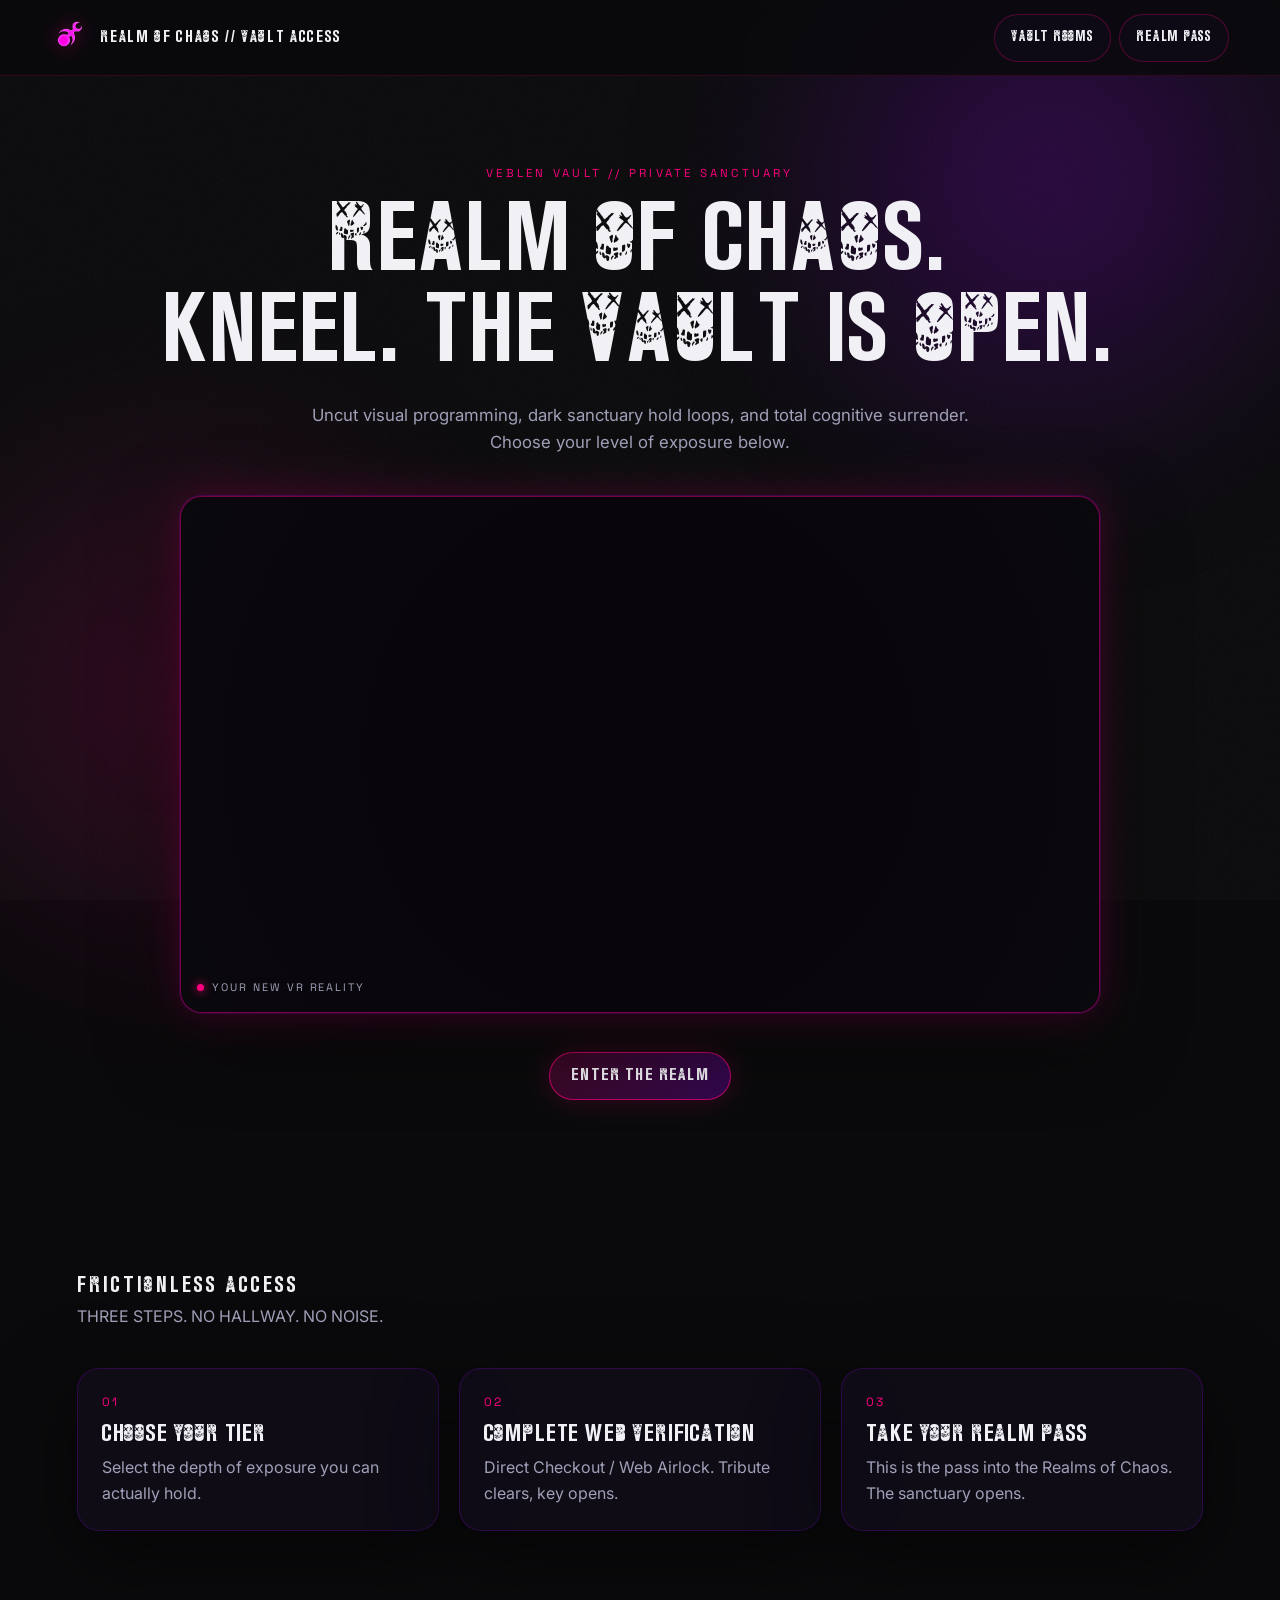
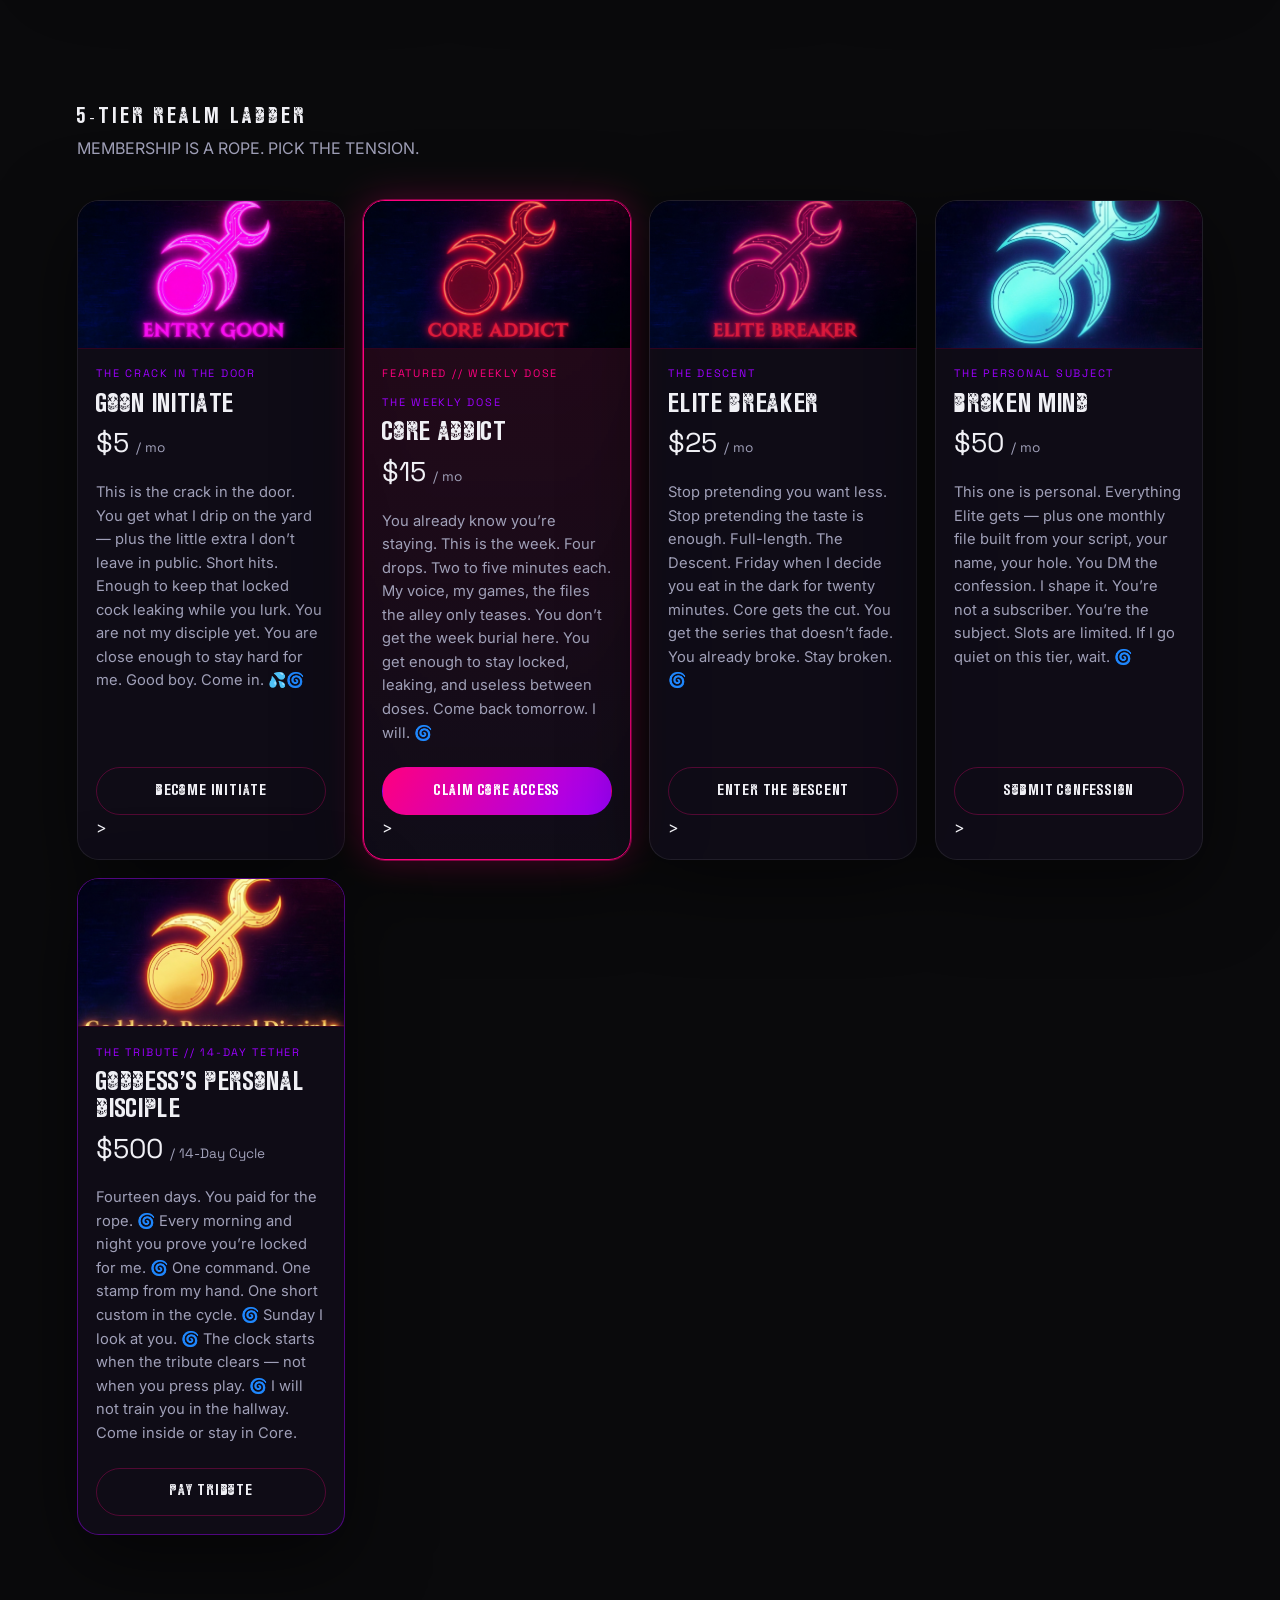
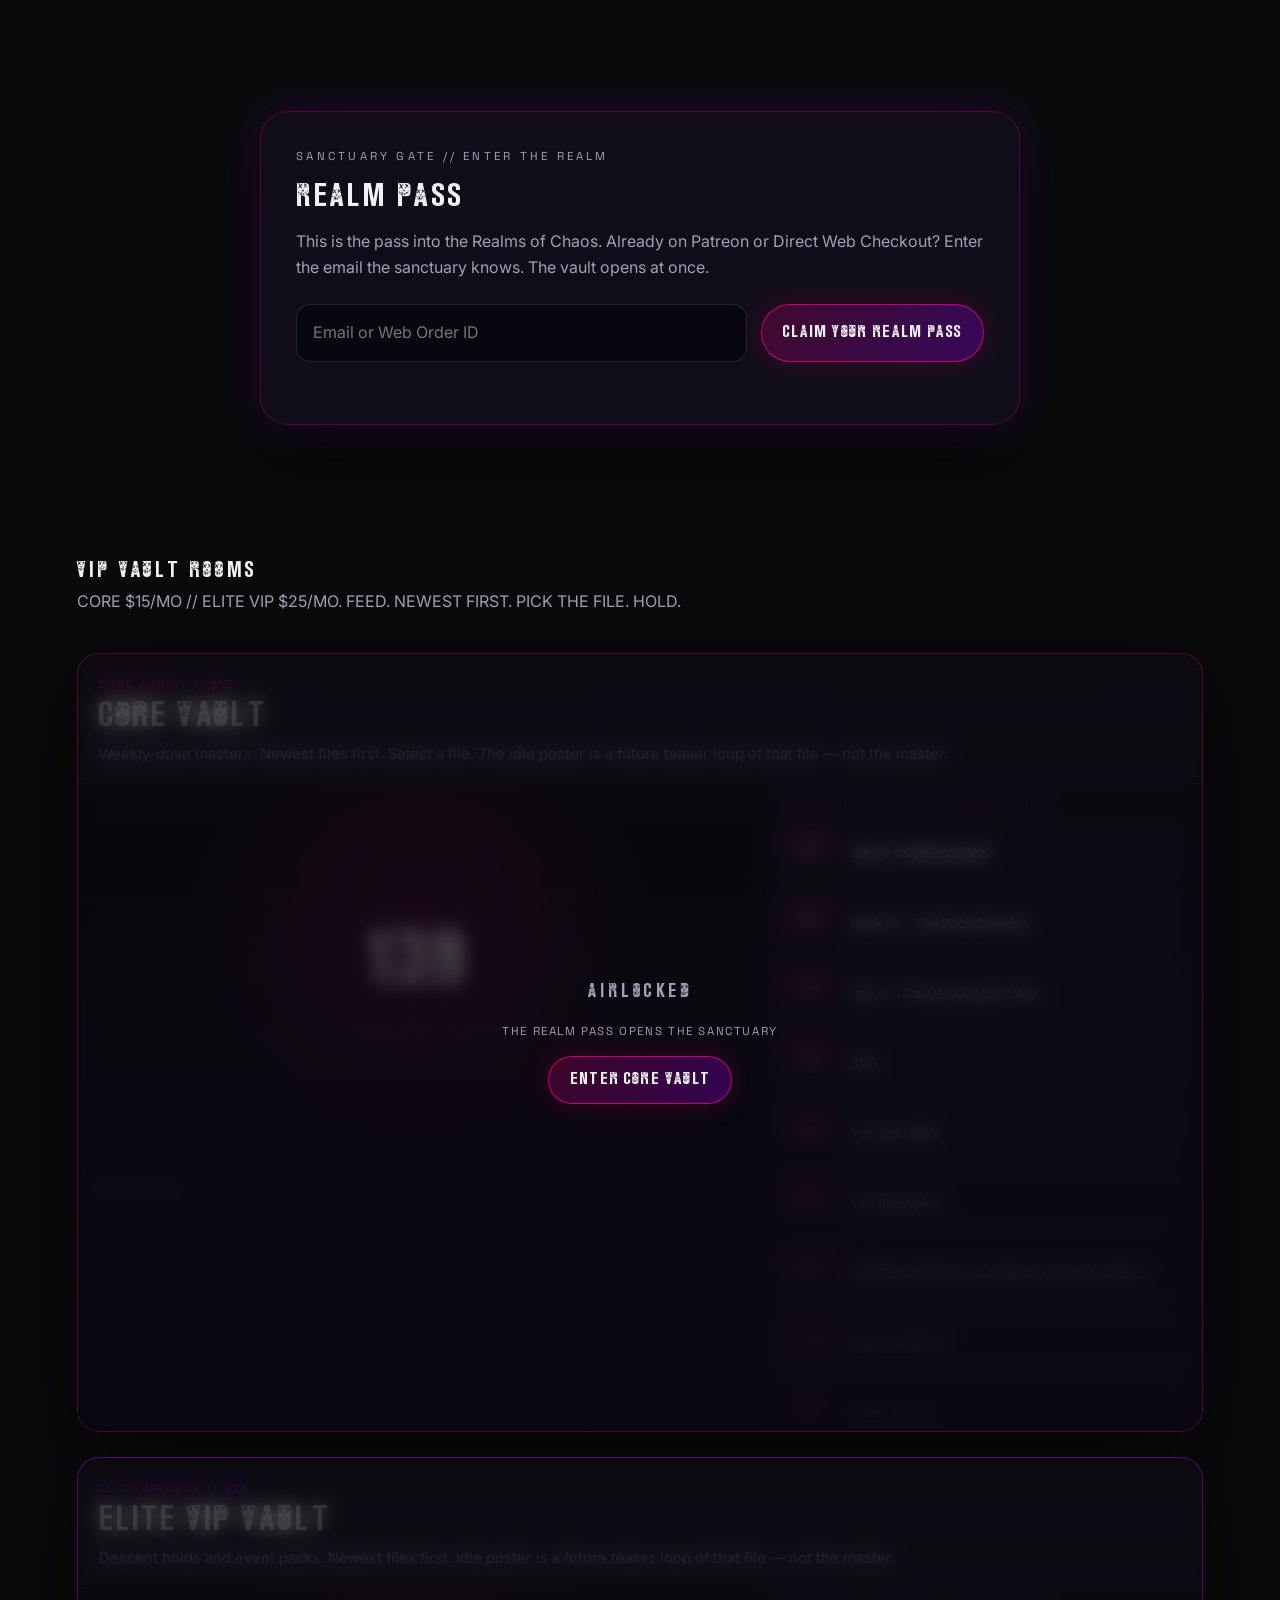
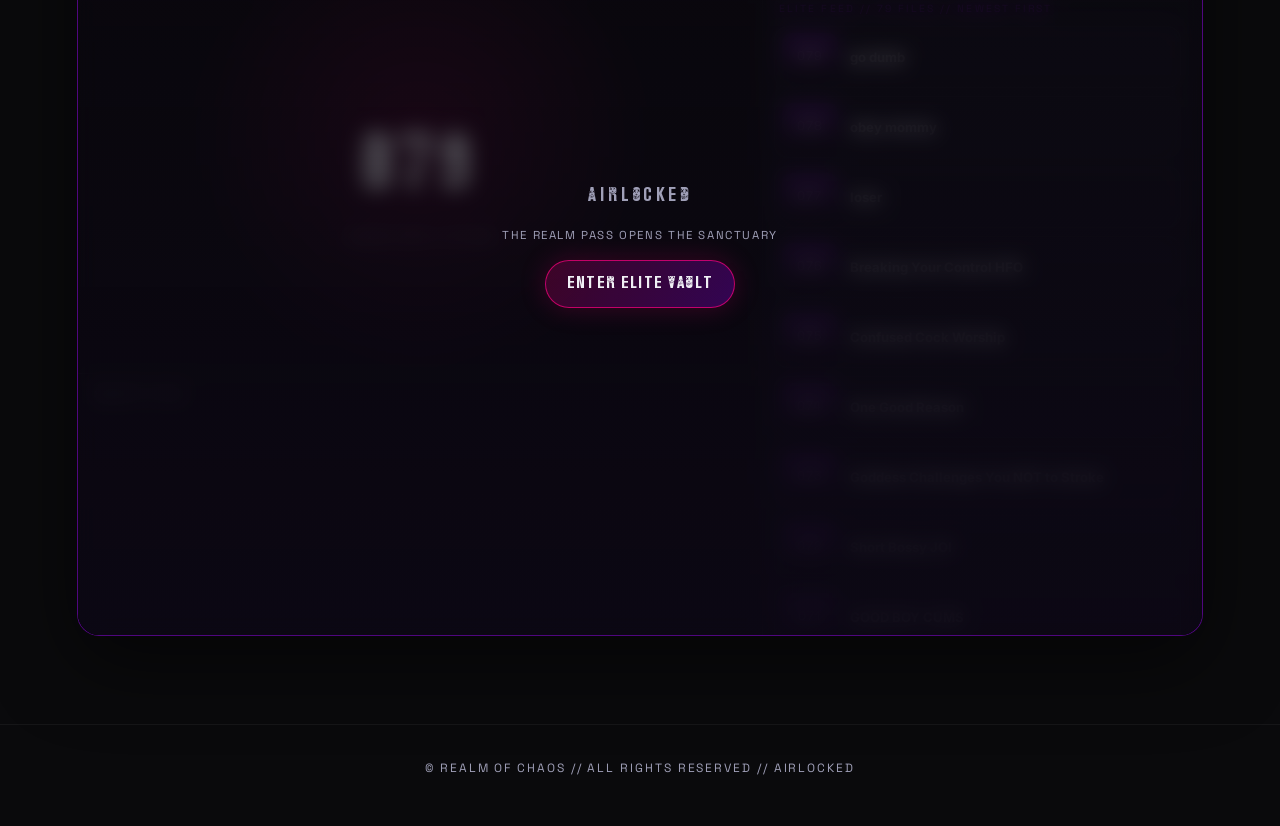
==== index.html @ f77d9962 "catalog: add 139 SISSY CONFESSIONS; cache-bust feed-139" ====
<!DOCTYPE html>
<html lang="en">
  <head>
    <meta charset="UTF-8" />
    <meta
      name="viewport"
      content="width=device-width, initial-scale=1.0, viewport-fit=cover"
    />
    <meta name="theme-color" content="#0A0A0C" />
    <meta name="color-scheme" content="dark" />
    <meta name="mobile-web-app-capable" content="yes" />
    <meta name="apple-mobile-web-app-capable" content="yes" />
    <meta
      name="apple-mobile-web-app-status-bar-style"
      content="black-translucent"
    />
    <meta name="apple-mobile-web-app-title" content="Realm of Chaos" />
    <meta name="format-detection" content="telephone=no" />
    <meta
      name="description"
      content="Realm of Chaos — Veblen Vault Portal. Uncut visual programming, dark sanctuary hold loops, and total cognitive surrender."
    />
    <title>Realm of Chaos — Veblen Vault Portal</title>
    <link rel="icon" type="image/png" href="Images/ROC%20logo.png" />
    <link rel="shortcut icon" type="image/png" href="Images/ROC%20logo.png" />
    <link rel="apple-touch-icon" href="Images/ROC%20logo.png" />
    <meta property="og:type" content="website" />
    <meta property="og:site_name" content="Realm of Chaos" />
    <meta
      property="og:title"
      content="Realm of Chaos — Veblen Vault Portal"
    />
    <meta
      property="og:description"
      content="Uncut visual programming, dark sanctuary hold loops, and total cognitive surrender. Choose your level of exposure."
    />
    <link rel="canonical" href="https://therealmsofchaos.com/" />
    <meta property="og:url" content="https://therealmsofchaos.com/" />
    <meta
      property="og:image"
      content="https://therealmsofchaos.com/Images/ROC%20logo.png"
    />
    <meta
      property="og:image:secure_url"
      content="https://therealmsofchaos.com/Images/ROC%20logo.png"
    />
    <meta property="og:image:type" content="image/png" />
    <meta property="og:image:alt" content="Realm of Chaos logo" />
    <meta name="twitter:card" content="summary_large_image" />
    <meta
      name="twitter:title"
      content="Realm of Chaos — Veblen Vault Portal"
    />
    <meta
      name="twitter:description"
      content="Uncut visual programming, dark sanctuary hold loops, and total cognitive surrender. Choose your level of exposure."
    />
    <meta
      name="twitter:image"
      content="https://therealmsofchaos.com/Images/ROC%20logo.png"
    />
    <meta name="twitter:image:alt" content="Realm of Chaos logo" />
    <link rel="preconnect" href="https://media.therealmsofchaos.com" />
    <link rel="preconnect" href="https://fonts.googleapis.com" />
    <link rel="preconnect" href="https://fonts.gstatic.com" crossorigin />
    <link
      href="https://fonts.googleapis.com/css2?family=Inter:wght@400;500;600&family=Space+Grotesk:wght@400;500;600;700&display=swap"
      rel="stylesheet"
    />
    <link rel="stylesheet" href="styles.css?v=vault-index" />
  </head>
  <body>
    <div class="ambient ambient--a" aria-hidden="true"></div>
    <div class="ambient ambient--b" aria-hidden="true"></div>
    <div class="grain" aria-hidden="true"></div>

    <header class="nav">
      <a class="nav__brand" href="#top">
        <img
          class="nav__logo"
          src="Images/ROC%20logo.png"
          alt="Realm of Chaos"
        />
        <span>REALM OF CHAOS // VAULT ACCESS</span>
      </a>
      <div class="nav__actions">
        <a class="btn btn--ghost" href="#vaults">VAULT ROOMS</a>
        <a class="btn btn--ghost" href="#airlock">REALM PASS</a>
      </div>
    </header>

    <main id="top">
      <section class="hero" aria-labelledby="hero-headline">
        <p class="eyebrow">VEBLEN VAULT // PRIVATE SANCTUARY</p>
        <h1 id="hero-headline">
          REALM OF CHAOS.<br />
          KNEEL. THE VAULT IS OPEN.
        </h1>
        <p class="hero__sub">
          Uncut visual programming, dark sanctuary hold loops, and total
          cognitive surrender. Choose your level of exposure below.
        </p>

        <div class="trailer" aria-label="Realm of Chaos trailer">
          <div class="trailer__frame">
            <video
              class="trailer__video"
              src="https://media.therealmsofchaos.com/hero%20loop.mp4"
              muted
              loop
              playsinline
              autoplay
            ></video>
            <canvas id="sanctuary-canvas" class="trailer__canvas"></canvas>
            <div class="trailer__vignette"></div>
            <div class="trailer__scan"></div>
            <div class="trailer__meta">
              <span class="live-dot"></span>
              YOUR NEW VR REALITY
            </div>
          </div>
        </div>

        <a class="btn btn--primary" href="#tiers">ENTER THE REALM</a>
      </section>

      <section class="sidewalk" id="access" aria-labelledby="sidewalk-title">
        <h2 id="sidewalk-title" class="section-title">FRICTIONLESS ACCESS</h2>
        <p class="section-kicker">THREE STEPS. NO HALLWAY. NO NOISE.</p>
        <ol class="steps">
          <li class="step">
            <span class="step__index">01</span>
            <h3>Choose Your Tier</h3>
            <p>Select the depth of exposure you can actually hold.</p>
          </li>
          <li class="step">
            <span class="step__index">02</span>
            <h3>Complete Web Verification</h3>
            <p>Direct Checkout / Web Airlock. Tribute clears, key opens.</p>
          </li>
          <li class="step">
            <span class="step__index">03</span>
            <h3>Take Your Realm Pass</h3>
            <p>This is the pass into the Realms of Chaos. The sanctuary opens.</p>
          </li>
        </ol>
      </section>

      <section class="ladder" id="tiers" aria-labelledby="ladder-title">
        <h2 id="ladder-title" class="section-title">5-TIER REALM LADDER</h2>
        <p class="section-kicker">MEMBERSHIP IS A ROPE. PICK THE TENSION.</p>

        <div class="cards">
          <article class="card">
            <div class="card__media">
              <img src="Images/ROC%20Goon.jpg" alt="Goon Initiate crest" />
            </div>
            <div class="card__body">
              <p class="card__badge">THE CRACK IN THE DOOR</p>
              <h3 class="card__name">Goon Initiate</h3>
              <p class="card__price">$5 <span>/ mo</span></p>
              <p class="card__copy">
                This is the crack in the door. You get what I drip on the yard —
                plus the little extra I don’t leave in public. Short hits. Enough
                to keep that locked cock leaking while you lurk. You are not my
                disciple yet. You are close enough to stay hard for me. Good boy.
                Come in. 💦🌀
              </p>
              <a
                class="btn btn--card"
                href="https://www.patreon.com/checkout/Realm0fChaos?rid=26725413"
                target="_blank"
                rel="noopener noreferrer"
                >BECOME INITIATE</a>
              >
            </div>
          </article>

          <article class="card card--featured">
            <div class="card__media">
              <img src="Images/ROC%20Core%20.jpg" alt="Core Addict crest" />
            </div>
            <div class="card__body">
              <p class="card__featured-label">FEATURED // WEEKLY DOSE</p>
              <p class="card__badge">THE WEEKLY DOSE</p>
              <h3 class="card__name">Core Addict</h3>
              <p class="card__price">$15 <span>/ mo</span></p>
              <p class="card__copy">
                You already know you’re staying. This is the week. Four drops.
                Two to five minutes each. My voice, my games, the files the alley
                only teases. You don’t get the week burial here. You get enough
                to stay locked, leaking, and useless between doses. Come back
                tomorrow. I will. 🌀
              </p>
              <a
                class="btn btn--card btn--featured"
                href="https://www.patreon.com/checkout/Realm0fChaos?rid=26725428"
                target="_blank"
                rel="noopener noreferrer"
                >CLAIM CORE ACCESS</a>
              >
            </div>
          </article>

          <article class="card">
            <div class="card__media">
              <img src="Images/ROC%20Elite.jpg" alt="Elite Breaker crest" />
            </div>
            <div class="card__body">
              <p class="card__badge">THE DESCENT</p>
              <h3 class="card__name">Elite Breaker</h3>
              <p class="card__price">$25 <span>/ mo</span></p>
              <p class="card__copy">
                Stop pretending you want less. Stop pretending the taste is
                enough. Full-length. The Descent. Friday when I decide you eat in
                the dark for twenty minutes. Core gets the cut. You get the series
                that doesn’t fade. You already broke. Stay broken. 🌀
              </p>
              <a
                class="btn btn--card"
                href="https://www.patreon.com/checkout/Realm0fChaos?rid=26725442"
                target="_blank"
                rel="noopener noreferrer"
                >ENTER THE DESCENT</a>
              >
            </div>
          </article>

          <article class="card">
            <div class="card__media">
              <img
                src="Images/ROC%20Broken%20mind.png"
                alt="Broken Mind crest"
              />
            </div>
            <div class="card__body">
              <p class="card__badge">THE PERSONAL SUBJECT</p>
              <h3 class="card__name">Broken Mind</h3>
              <p class="card__price">$50 <span>/ mo</span></p>
              <p class="card__copy">
                This one is personal. Everything Elite gets — plus one monthly
                file built from your script, your name, your hole. You DM the
                confession. I shape it. You’re not a subscriber. You’re the
                subject. Slots are limited. If I go quiet on this tier, wait. 🌀
              </p>
              <a
                class="btn btn--card"
                href="https://www.patreon.com/checkout/Realm0fChaos?rid=26725449"
                target="_blank"
                rel="noopener noreferrer"
                >SUBMIT CONFESSION</a>
              >
            </div>
          </article>

          <article class="card card--disciple">
            <div class="card__media">
              <img
                src="Images/ROC%20Goddess%20PSD.png"
                alt="Goddess’s Personal Disciple crest"
              />
            </div>
            <div class="card__body">
              <p class="card__badge">THE TRIBUTE // 14-DAY TETHER</p>
              <h3 class="card__name">Goddess’s Personal Disciple</h3>
              <p class="card__price">$500 <span>/ 14-Day Cycle</span></p>
              <p class="card__copy">
                Fourteen days. You paid for the rope. 🌀 Every morning and night
                you prove you’re locked for me. 🌀 One command. One stamp from my
                hand. One short custom in the cycle. 🌀 Sunday I look at you. 🌀
                The clock starts when the tribute clears — not when you press
                play. 🌀 I will not train you in the hallway. Come inside or stay
                in Core.
              </p>
              <a
                class="btn btn--card"
                href="https://www.patreon.com/checkout/Realm0fChaos?rid=28546520"
                target="_blank"
                rel="noopener noreferrer"
                >PAY TRIBUTE</a
              >
            </div>
          </article>
        </div>
      </section>

      <section class="airlock" id="airlock" aria-labelledby="airlock-title">
        <div class="airlock__panel">
          <p class="eyebrow">SANCTUARY GATE // ENTER THE REALM</p>
          <h2 id="airlock-title">REALM PASS</h2>
          <p>
            This is the pass into the Realms of Chaos. Already on Patreon or
            Direct Web Checkout? Enter the email the sanctuary knows. The vault
            opens at once.
          </p>
          <form class="verify-form" id="airlock-form" action="#" method="post">
            <label class="sr-only" for="verify-key">Email or Web Order ID</label>
            <input
              id="verify-key"
              name="email"
              type="text"
              autocomplete="email"
              placeholder="Email or Web Order ID"
              required
            />
            <button class="btn btn--primary" id="airlock-submit" type="submit">
              CLAIM YOUR REALM PASS
            </button>
          </form>
          <div class="airlock-result" id="airlock-result" aria-live="polite"></div>
        </div>
      </section>

      <section class="vaults" id="vaults" aria-labelledby="vaults-title">
        <h2 id="vaults-title" class="section-title">VIP VAULT ROOMS</h2>
        <p class="section-kicker">
          CORE $15/MO // ELITE VIP $25/MO. FEED. NEWEST FIRST. PICK THE FILE. HOLD.
        </p>

        <div class="vault-grid">
          <article class="vault" id="core-vault" data-vault="core">
            <header class="vault__head">
              <p class="vault__badge">CORE ADDICT // $15</p>
              <h3 class="vault__name">CORE VAULT</h3>
              <p class="vault__copy">
                Weekly-dose masters. Newest files first. Select a file. The
                idle poster is a future teaser loop of that file — not the
                master.
              </p>
            </header>
            <div class="vault__gate">
              <p class="vault__lock">AIRLOCKED</p>
              <p class="vault__lock-hint">THE REALM PASS OPENS THE SANCTUARY</p>
              <button class="btn btn--primary vault__enter" type="button" data-unlock="core">
                ENTER CORE VAULT
              </button>
            </div>
            <div class="vault__stage">
              <div class="vault__player">
                <div class="vault__screen">
                  <video
                    class="vault__video"
                    id="core-video"
                    controls
                    playsinline
                    preload="metadata"
                  ></video>
                  <!-- FUTURE PRODUCTION: idle poster becomes a muted teaser loop of THIS episode from /teasers/core/{id}.webp|mp4. Not the master. -->
                  <div class="vault__poster" aria-hidden="true">
                    <span>001</span>
                    <em>TEASER LOOP // FUTURE</em>
                  </div>
                </div>
                <p class="vault__now" id="core-now">SELECT A FILE</p>
              </div>
              <div class="vault__rail">
                <p class="vault__rail-label">CORE FEED</p>
                <div class="vault__list" id="core-list" role="list" aria-label="Core feed"></div>
              </div>
            </div>
          </article>

          <article class="vault vault--elite" id="elite-vault" data-vault="elite">
            <header class="vault__head">
              <p class="vault__badge">ELITE BREAKER // $25</p>
              <h3 class="vault__name">ELITE VIP VAULT</h3>
              <p class="vault__copy">
                Descent holds and event packs. Newest files first. Idle poster
                is a future teaser loop of that file — not the master.
              </p>
            </header>
            <div class="vault__gate">
              <p class="vault__lock">AIRLOCKED</p>
              <p class="vault__lock-hint">THE REALM PASS OPENS THE SANCTUARY</p>
              <button class="btn btn--primary vault__enter" type="button" data-unlock="elite">
                ENTER ELITE VAULT
              </button>
            </div>
            <div class="vault__stage">
              <div class="vault__player">
                <div class="vault__screen">
                  <video
                    class="vault__video"
                    id="elite-video"
                    controls
                    playsinline
                    preload="metadata"
                  ></video>
                  <!-- FUTURE PRODUCTION: idle poster becomes a muted teaser loop of THIS episode from /teasers/elite/{id}.webp|mp4. Not the master. -->
                  <div class="vault__poster" aria-hidden="true">
                    <span>001</span>
                    <em>TEASER LOOP // FUTURE</em>
                  </div>
                </div>
                <p class="vault__now" id="elite-now">SELECT A FILE</p>
                <div class="vault__teaser" id="elite-teaser">
                  <div class="vault__padlock" aria-hidden="true">
                    <svg viewBox="0 0 24 24" width="42" height="42">
                      <path
                        fill="currentColor"
                        d="M17 8h-1V6a4 4 0 0 0-8 0v2H7a2 2 0 0 0-2 2v10a2 2 0 0 0 2 2h10a2 2 0 0 0 2-2V10a2 2 0 0 0-2-2zm-7-2a2 2 0 1 1 4 0v2h-4V6zm3 11.2a2.2 2.2 0 1 1 0-4.4 2.2 2.2 0 0 1 0 4.4z"
                      />
                    </svg>
                  </div>
                  <p class="vault__teaser-kicker">ELITE VIP ACCESS REQUIRED</p>
                  <p class="vault__teaser-copy">
                    Upgrade your Realm Pass to unlock the
                    <span data-elite-count>79</span> Elite Vault Master Archives.
                  </p>
                  <a
                    class="btn btn--featured"
                    href="https://www.patreon.com/checkout/Realm0fChaos?rid=26725442"
                    target="_blank"
                    rel="noopener noreferrer"
                    >UPGRADE TO ELITE VIP $25</a
                  >
                </div>
              </div>
              <div class="vault__rail">
                <p class="vault__rail-label">ELITE FEED</p>
                <div class="vault__list" id="elite-list" role="list" aria-label="Elite feed"></div>
              </div>
            </div>
          </article>
        </div>
      </section>

      <div
        class="upsell"
        id="elite-upsell"
        hidden
        role="dialog"
        aria-modal="true"
        aria-labelledby="elite-upsell-title"
      >
        <div class="upsell__glass">
          <p class="upsell__kicker" id="elite-upsell-title">
            ELITE VIP ACCESS REQUIRED
          </p>
          <p class="upsell__copy">
            Upgrade your Realm Pass to unlock the
            <span data-elite-count>79</span> Elite Vault Master Archives.
          </p>
          <a
            class="btn btn--featured"
            href="https://www.patreon.com/checkout/Realm0fChaos?rid=26725442"
            target="_blank"
            rel="noopener noreferrer"
            >UPGRADE TO ELITE VIP $25</a
          >
          <button class="btn btn--ghost" type="button" id="elite-upsell-close">
            RETURN TO CORE
          </button>
        </div>
      </div>
    </main>

    <footer class="site-footer">
      <p>© REALM OF CHAOS // ALL RIGHTS RESERVED // AIRLOCKED</p>
    </footer>

    <script>
      (function () {
        const canvas = document.getElementById("sanctuary-canvas");
        const heroVideo = document.querySelector(".trailer__video");
        if (!canvas || (heroVideo && heroVideo.getAttribute("src"))) return;
        const ctx = canvas.getContext("2d");
        const particles = [];
        let w = 0;
        let h = 0;
        let t = 0;

        function resize() {
          const rect = canvas.getBoundingClientRect();
          const dpr = Math.min(window.devicePixelRatio || 1, 2);
          w = Math.max(1, Math.floor(rect.width));
          h = Math.max(1, Math.floor(rect.height));
          canvas.width = w * dpr;
          canvas.height = h * dpr;
          ctx.setTransform(dpr, 0, 0, dpr, 0, 0);
        }

        function seed() {
          particles.length = 0;
          const count = Math.floor((w * h) / 18000) + 28;
          for (let i = 0; i < count; i += 1) {
            particles.push({
              x: Math.random() * w,
              y: Math.random() * h,
              r: Math.random() * 1.8 + 0.4,
              vx: (Math.random() - 0.5) * 0.35,
              vy: (Math.random() - 0.5) * 0.25,
              a: Math.random() * 0.5 + 0.15,
            });
          }
        }

        function frame() {
          t += 0.008;
          ctx.fillStyle = "rgba(8, 4, 12, 0.28)";
          ctx.fillRect(0, 0, w, h);

          const g = ctx.createRadialGradient(
            w * 0.5 + Math.sin(t) * 40,
            h * 0.45,
            20,
            w * 0.5,
            h * 0.5,
            Math.max(w, h) * 0.7
          );
          g.addColorStop(0, "rgba(255, 0, 127, 0.22)");
          g.addColorStop(0.45, "rgba(157, 0, 255, 0.12)");
          g.addColorStop(1, "rgba(10, 10, 12, 0.9)");
          ctx.fillStyle = g;
          ctx.fillRect(0, 0, w, h);

          ctx.strokeStyle = "rgba(255, 0, 127, 0.08)";
          ctx.lineWidth = 1;
          const gap = 42;
          const offset = (t * 18) % gap;
          for (let y = -gap; y < h + gap; y += gap) {
            ctx.beginPath();
            ctx.moveTo(0, y + offset);
            ctx.lineTo(w, y + offset - 18);
            ctx.stroke();
          }

          particles.forEach((p) => {
            p.x += p.vx;
            p.y += p.vy + Math.sin(t + p.x * 0.01) * 0.08;
            if (p.x < 0) p.x = w;
            if (p.x > w) p.x = 0;
            if (p.y < 0) p.y = h;
            if (p.y > h) p.y = 0;
            ctx.beginPath();
            ctx.arc(p.x, p.y, p.r, 0, Math.PI * 2);
            ctx.fillStyle = "rgba(240, 240, 245, " + p.a + ")";
            ctx.fill();
          });

          ctx.font = "22px 'Suicide Squad', 'Space Grotesk', system-ui, sans-serif";
          ctx.fillStyle = "rgba(240, 240, 245, 0.62)";
          ctx.textAlign = "center";
          ctx.fillText("YOUR NEW VR REALITY", w / 2, h / 2);

          requestAnimationFrame(frame);
        }

        resize();
        seed();
        window.addEventListener("resize", function () {
          resize();
          seed();
        });
        requestAnimationFrame(frame);
      })();

      (function () {
        const WEBHOOK =
          "https://hook.us2.make.com/5ln8byxwiwj7mtknejixwxsuvmf2y9ji";
        const IDLE_LABEL = "CLAIM YOUR REALM PASS";
        // What to do when the webhook answers ok but names no tier. "core" is a grace
        // path: a recognised email still enters Core (never Elite). "deny" fails closed.
        // Blast radius is stated here on purpose so it is a decision, not an accident.
        const UNSORTED_PASS = "core";
        // A row that exists but sits on the Free tier. "core" keeps them in the Core vault
        // (the behaviour today); "deny" locks them out and offers the upgrade path.
        // Same discipline as UNSORTED_PASS: one word, one place, stated on purpose.
        const FREE_TIER_PASS = "deny";
        const form = document.getElementById("airlock-form");
        const input = document.getElementById("verify-key");
        const button = document.getElementById("airlock-submit");
        const result = document.getElementById("airlock-result");
        if (!form || !input || !button || !result) return;

        let identityMap = {};
        const identityReady = fetch("vault_grants.json")
          .then(function (response) {
            if (!response.ok) return {};
            return response.json();
          })
          .then(function (data) {
            identityMap = (data && data.members) || {};
          })
          .catch(function () {
            identityMap = {};
          });

        result.addEventListener("click", function (event) {
          const unlock = event.target.closest("[data-unlock]");
          if (!unlock || !window.RealmVaults) return;
          window.RealmVaults.tryEnter(unlock.getAttribute("data-unlock"));
        });

        function field(payload, key) {
          if (!payload || typeof payload !== "object") return "";
          const wanted = String(key).toLowerCase();
          let value;
          Object.keys(payload).forEach(function (name) {
            if (name.toLowerCase() === wanted && value === undefined) {
              value = payload[name];
            }
          });
          if (value == null) return "";
          if (typeof value === "string") return value.trim();
          if (typeof value === "number" || typeof value === "boolean") {
            return String(value);
          }
          return "";
        }

        function makeRoomEnter(tier, label) {
          const grant = document.createElement("button");
          grant.type = "button";
          grant.className = "btn btn--granted";
          grant.setAttribute("data-unlock", tier);
          grant.textContent = label;
          return grant;
        }

        function hoistGrant(from, into) {
          [
            "status",
            "tier",
            "grant",
            "plan",
            "membership",
            "patreon_tier",
            "patron_status",
            "membership_status",
          ].forEach(function (key) {
            if (!field(into, key) && field(from, key)) into[key] = field(from, key);
          });
          return into;
        }

        function unwrap(payload) {
          if (Array.isArray(payload)) return unwrap(payload[0]);
          if (!payload || typeof payload !== "object") return {};
          const nested = payload.body || payload.data || payload.response;
          let inner = payload;
          if (typeof nested === "string") {
            try {
              inner = unwrap(JSON.parse(nested));
            } catch (error) {
              inner = payload;
            }
          } else if (nested && typeof nested === "object" && nested !== payload) {
            inner = unwrap(nested);
          }
          return hoistGrant(payload, Object.assign({}, inner));
        }

        function namedGrant(data) {
          const raw = (
            field(data, "tier") ||
            field(data, "patreon_tier") ||
            field(data, "grant") ||
            field(data, "plan") ||
            field(data, "membership")
          ).toLowerCase();
          if (!raw) return "";
          if (raw === "both" || raw === "all") return "both";
          // EVERY TIER ABOVE CORE GRANTS BOTH ROOMS. Elite inherits Core, so anything above
          // Core lands on "elite" here: Elite Breaker ($25), Broken Mind ($50), the
          // personalized-episode tier ($150) and Goddess's Personal Disciple ($500).
          // Names first, then the raw price, because the sheet carries both spellings.
          if (/(elite|vip|breaker|broken|disciple|episode|personali[sz]|premium)/.test(raw)) {
            return "elite";
          }
          if (/\$(25|50|150|500)(?!\d)/.test(raw)) return "elite";
          if (/(core|addict)/.test(raw)) return "core";
          if (/\$15(?!\d)/.test(raw)) return "core";
          // Entry tier: recognised, but no vault. Price form included for messy rows.
          if (/(initiate)/.test(raw)) return "initiate";
          if (/\$5(?!\d)/.test(raw)) return "initiate";
          // A row that exists on the Free tier. FREE_TIER_PASS decides what that is worth.
          if (/(free|no tier|none)/.test(raw)) return "free";
          return "";
        }

        function isInactivePatron(data) {
          const raw = (
            field(data, "patron_status") ||
            field(data, "membership_status") ||
            field(data, "patron")
          ).toLowerCase();
          return /(inactive|former|declined|deleted|expired)/.test(raw);
        }

        function sheetRecord(email) {
          return identityMap[String(email || "").trim().toLowerCase()] || null;
        }

        function showGrants(payload, email) {
          const data = unwrap(payload);
          const rec = sheetRecord(email);
          if (rec && rec.status === "inactive") return false;
          if (!rec && isInactivePatron(data)) return false;

          let declared = rec
            ? namedGrant({ tier: rec.tier || "" })
            : namedGrant(data);
          if (declared === "free") {
            if (FREE_TIER_PASS === "deny") {
              if (window.RealmVaults) window.RealmVaults.reset();
              result.innerHTML =
                '<p class="airlock-notice">REALM PASS // CORE OR ABOVE REQUIRED</p>';
              return true;
            }
            declared = "core";
          }
          if (declared === "initiate") {
            if (window.RealmVaults) window.RealmVaults.reset();
            result.innerHTML =
              '<p class="airlock-notice">INITIATE PASS // UPGRADE TO CORE TO ENTER THE VAULT</p>';
            return true;
          }

          let isElite = declared === "elite" || declared === "both";
          let isCore = isElite || declared === "core";
          if (!declared) {
            // Tier missing on an otherwise ok answer: honour UNSORTED_PASS above.
            isCore = UNSORTED_PASS === "core";
            isElite = false;
          }

          result.innerHTML = "";

          if (!isCore) {
            return false;
          }

          const meta = document.createElement("p");
          meta.className = "airlock-grant-meta";
          meta.textContent = isElite
            ? "REALM PASS // CORE + ELITE"
            : "REALM PASS // CORE";

          const stack = document.createElement("div");
          stack.className = "airlock-grants";
          stack.appendChild(makeRoomEnter("core", "ENTER CORE VAULT"));
          if (isElite) {
            stack.appendChild(makeRoomEnter("elite", "ENTER ELITE VAULT"));
          }

          result.appendChild(meta);
          result.appendChild(stack);

          if (window.RealmVaults) {
            window.RealmVaults.reset();
            window.RealmVaults.grant("core");
            if (isElite) window.RealmVaults.grant("elite");
            else window.RealmVaults.revoke("elite");
            window.RealmVaults.afterVerify();
          }
          return true;
        }

        function showNotice() {
          result.innerHTML =
            '<p class="airlock-notice">THIS NAME IS NOT IN THE REALM</p>';
        }

        function resetButton() {
          button.disabled = false;
          button.textContent = IDLE_LABEL;
        }

        form.addEventListener("submit", async function (event) {
          event.preventDefault();
          const email = input.value.trim();
          if (!email) return;

          result.innerHTML = "";
          button.disabled = true;
          button.textContent = "OPENING THE SANCTUARY...";
          if (window.RealmVaults) window.RealmVaults.reset();
          await identityReady;

          try {
            const response = await fetch(WEBHOOK, {
              method: "POST",
              headers: { "Content-Type": "application/json" },
              body: JSON.stringify({ email: email }),
            });

            let payload = null;
            const raw = await response.text();
            if (raw) {
              try {
                payload = JSON.parse(raw);
              } catch (parseError) {
                payload = { status: "error", message: raw };
              }
            }

            const status = payload && payload.status
              ? String(payload.status).toLowerCase()
              : "";
            const denied = status === "error" || status === "pending" || status === "not_found";

            if (response.ok && !denied && showGrants(payload, email)) {
              button.textContent = "ENTER THE REALM";
              return;
            }

            showNotice();
            resetButton();
          } catch (error) {
            showNotice();
            resetButton();
          }
        });
      })();

      window.RealmVaults = (function () {
        const ACCESS_KEY = "roc-vault-access";
        const rooms = {
          core: {
            list: document.getElementById("core-list"),
            video: document.getElementById("core-video"),
            now: document.getElementById("core-now"),
            root: document.getElementById("core-vault"),
          },
          elite: {
            list: document.getElementById("elite-list"),
            video: document.getElementById("elite-video"),
            now: document.getElementById("elite-now"),
            root: document.getElementById("elite-vault"),
          },
        };
        let pendingTier = "";

        function readAccess() {
          try {
            const parsed = JSON.parse(sessionStorage.getItem(ACCESS_KEY) || "{}");
            return parsed && typeof parsed === "object" ? parsed : {};
          } catch (error) {
            return {};
          }
        }

        function writeAccess(access) {
          sessionStorage.setItem(ACCESS_KEY, JSON.stringify(access));
        }

        function hasAccess(tier) {
          return Boolean(readAccess()[tier]);
        }

        function posterFor(root, episode) {
          const poster = root.querySelector(".vault__poster");
          if (!poster) return;
          const span = poster.querySelector("span");
          if (span) span.textContent = episode.id || "000";
        }

        function playEpisode(tier, episode, button) {
          const room = rooms[tier];
          if (!room || !episode) return;
          if (tier === "elite" && !hasAccess("elite")) {
            showUpsell();
            return;
          }
          room.root.querySelectorAll(".vault__ep").forEach(function (item) {
            item.classList.remove("is-current");
            item.setAttribute("aria-selected", "false");
          });
          if (button) {
            button.classList.add("is-current");
            button.setAttribute("aria-selected", "true");
          }
          room.root.classList.add("is-playing");
          posterFor(room.root, episode);
          room.now.textContent = episode.id + " // " + episode.title;
          room.video.src = episode.cdn_url;
          room.video.play().catch(function () {});
        }

        function newestFirst(episodes) {
          return (episodes || []).slice().sort(function (a, b) {
            return (parseInt(b.id, 10) || 0) - (parseInt(a.id, 10) || 0);
          });
        }

        function renderList(tier, episodes) {
          const room = rooms[tier];
          if (!room || !room.list) return;
          episodes = newestFirst(episodes);
          room.list.innerHTML = "";
          room.list.dataset.tier = tier;
          if (episodes[0]) posterFor(room.root, episodes[0]);
          episodes.forEach(function (episode, index) {
            const button = document.createElement("button");
            button.type = "button";
            button.className = "vault__ep";
            button.dataset.index = String(index);
            button.innerHTML =
              '<span class="vault__thumb" aria-hidden="true">' +
              '<span class="vault__thumb-id">' +
              (episode.id || String(index + 1).padStart(3, "0")) +
              "</span></span>" +
              '<span class="vault__ep-meta"><strong>' +
              episode.title +
              "</strong></span>";
            room.list.appendChild(button);
          });
          room.list.onclick = function (event) {
            const button = event.target.closest(".vault__ep");
            if (!button) return;
            const episode = episodes[Number(button.dataset.index)];
            playEpisode(tier, episode, button);
          };
          const label = room.root.querySelector(".vault__rail-label");
          if (label) {
            label.textContent =
              (tier === "elite" ? "ELITE FEED" : "CORE FEED") +
              " // " +
              episodes.length +
              " FILES // NEWEST FIRST";
          }
        }

        function setRoomState(tier, state) {
          const room = rooms[tier];
          if (!room || !room.root) return;
          room.root.classList.remove("is-open", "is-teaser");
          if (state === "open") {
            room.root.classList.add("is-open");
          }
          if (state === "teaser") {
            room.root.classList.add("is-open", "is-teaser");
            stopPlayback(tier);
          }
        }

        function stopPlayback(tier) {
          const room = rooms[tier];
          if (!room || !room.video) return;
          room.video.pause();
          room.video.removeAttribute("src");
          room.video.load();
          room.root.classList.remove("is-playing");
          if (room.now) room.now.textContent = "SELECT A FILE";
        }

        function applyAccess() {
          if (hasAccess("elite") || hasAccess("core")) {
            setRoomState("core", "open");
          } else {
            setRoomState("core", "locked");
          }
          if (hasAccess("elite")) {
            setRoomState("elite", "open");
          } else {
            setRoomState("elite", "locked");
          }
        }

        function unlock(tier) {
          setRoomState(tier, "open");
        }

        function reset() {
          writeAccess({});
          applyAccess();
        }

        function grant(tier) {
          const access = readAccess();
          access[tier] = true;
          writeAccess(access);
          applyAccess();
        }

        function revoke(tier) {
          const access = readAccess();
          delete access[tier];
          writeAccess(access);
          applyAccess();
        }

        function showUpsell() {
          const modal = document.getElementById("elite-upsell");
          if (!modal) return;
          modal.hidden = false;
          document.body.classList.add("upsell-open");
        }

        function hideUpsell() {
          const modal = document.getElementById("elite-upsell");
          if (!modal) return;
          modal.hidden = true;
          document.body.classList.remove("upsell-open");
        }

        function sendToAirlock(tier) {
          pendingTier = tier || "";
          const panel = document.querySelector(".airlock__panel");
          const result = document.getElementById("airlock-result");
          const input = document.getElementById("verify-key");
          if (result) {
            const label = tier === "elite" ? "ELITE VIP VAULT" : "CORE VAULT";
            result.innerHTML =
              '<p class="airlock-notice">A REALM PASS IS REQUIRED TO ENTER THE ' +
              label +
              "</p>";
          }
          if (panel) {
            panel.classList.add("is-called");
            window.setTimeout(function () {
              panel.classList.remove("is-called");
            }, 2400);
          }
          const airlock = document.getElementById("airlock");
          if (airlock) airlock.scrollIntoView({ behavior: "smooth", block: "start" });
          if (input) {
            input.focus();
            input.select();
          }
        }

        function tryEnter(tier) {
          const room = rooms[tier];
          if (tier === "elite" && hasAccess("elite")) {
            setRoomState("elite", "open");
            if (room && room.root) {
              room.root.scrollIntoView({ behavior: "smooth", block: "start" });
            }
            return;
          }
          if (tier === "elite" && hasAccess("core")) {
            setRoomState("elite", "teaser");
            if (room && room.root) {
              room.root.scrollIntoView({ behavior: "smooth", block: "start" });
            }
            return;
          }
          if (tier === "core" && (hasAccess("core") || hasAccess("elite"))) {
            setRoomState("core", "open");
            if (room && room.root) {
              room.root.scrollIntoView({ behavior: "smooth", block: "start" });
            }
            return;
          }
          sendToAirlock(tier);
        }

        function afterVerify() {
          const wanted = pendingTier;
          pendingTier = "";
          applyAccess();
          const target =
            wanted === "elite" && rooms.elite
              ? rooms.elite
              : rooms.core;
          if (target && target.root) {
            window.setTimeout(function () {
              target.root.scrollIntoView({ behavior: "smooth", block: "start" });
            }, 250);
          }
        }

        function restore() {
          applyAccess();
        }

        document.querySelectorAll("[data-unlock]").forEach(function (button) {
          button.addEventListener("click", function () {
            tryEnter(button.getAttribute("data-unlock"));
          });
        });

        const upsell = document.getElementById("elite-upsell");
        const upsellClose = document.getElementById("elite-upsell-close");
        if (upsellClose) upsellClose.addEventListener("click", hideUpsell);
        if (upsell) {
          upsell.addEventListener("click", function (event) {
            if (event.target === upsell) hideUpsell();
          });
        }
        document.addEventListener("keydown", function (event) {
          if (event.key === "Escape") hideUpsell();
        });

        restore();

        // The Elite count in the gate copy follows the live feed, so the promise cannot
        // go stale as the vault grows. Falls back to the static number if the feed fails.
        function setEliteCount(count) {
          if (!count || count < 1) return;
          document.querySelectorAll("[data-elite-count]").forEach(function (node) {
            node.textContent = String(count);
            node.setAttribute("data-elite-count-source", "catalog");
          });
        }

        fetch("vault_catalog.json?v=feed-139")
          .then(function (response) {
            if (!response.ok) throw new Error("catalog " + response.status);
            return response.json();
          })
          .then(function (catalog) {
            renderList("core", catalog.core || []);
            renderList("elite", catalog.elite || []);
            setEliteCount((catalog.elite || []).length);
          })
          .catch(function () {
            Object.keys(rooms).forEach(function (tier) {
              if (rooms[tier].now) {
                rooms[tier].now.textContent = "CATALOG OFFLINE // START LOCAL SERVER";
              }
            });
          });

        return {
          unlock: unlock,
          grant: grant,
          revoke: revoke,
          reset: reset,
          tryEnter: tryEnter,
          afterVerify: afterVerify,
        };
      })();
    </script>
  </body>
</html>
---- styles.css ----
@font-face {
  font-family: "Suicide Squad";
  src: url("SuicideSquadFont-v5jA.ttf") format("truetype");
  font-weight: normal;
  font-style: normal;
  font-display: swap;
}

:root {
  --bg: #0a0a0c;
  --bg-magenta: #180018;
  --glass: rgba(18, 14, 28, 0.7);
  --glass-strong: rgba(18, 14, 28, 0.88);
  --neon: #ff007f;
  --purple: #9d00ff;
  --text: #f0f0f5;
  --muted: #a0a0b8;
  --line: rgba(255, 0, 127, 0.28);
  --radius: 22px;
  --shadow: 0 24px 80px rgba(0, 0, 0, 0.55);
  --font-header: "Suicide Squad", "Space Grotesk", system-ui, sans-serif;
  --font-display: "Space Grotesk", system-ui, sans-serif;
  --font-body: Inter, system-ui, sans-serif;
}

*,
*::before,
*::after {
  box-sizing: border-box;
}

html {
  scroll-behavior: smooth;
  color-scheme: dark;
}

body {
  margin: 0;
  min-height: 100vh;
  color: var(--text);
  background: var(--bg);
  font-family: var(--font-body);
  line-height: 1.6;
  overflow-x: hidden;
}

.ambient {
  position: fixed;
  inset: auto;
  width: 52vw;
  height: 52vw;
  max-width: 720px;
  max-height: 720px;
  border-radius: 50%;
  pointer-events: none;
  filter: blur(80px);
  z-index: 0;
}

.ambient--a {
  top: -12vw;
  right: -8vw;
  background: radial-gradient(circle, rgba(157, 0, 255, 0.28), transparent 68%);
}

.ambient--b {
  bottom: -10vw;
  left: -12vw;
  background: radial-gradient(circle, rgba(255, 0, 127, 0.18), transparent 70%);
}

.grain {
  position: fixed;
  inset: 0;
  pointer-events: none;
  z-index: 1;
  opacity: 0.09;
  background-image: url("data:image/svg+xml,%3Csvg xmlns='http://www.w3.org/2000/svg' width='140' height='140'%3E%3Cfilter id='n'%3E%3CfeTurbulence type='fractalNoise' baseFrequency='.85' numOctaves='2' stitchTiles='stitch'/%3E%3C/filter%3E%3Crect width='140' height='140' filter='url(%23n)' opacity='.55'/%3E%3C/svg%3E");
}

.nav,
main,
.site-footer {
  position: relative;
  z-index: 2;
}

.nav {
  display: flex;
  align-items: center;
  justify-content: space-between;
  gap: 1rem;
  padding: calc(0.85rem + env(safe-area-inset-top, 0px)) max(4vw, env(safe-area-inset-right, 0px)) 0.85rem max(4vw, env(safe-area-inset-left, 0px));
  position: sticky;
  top: 0;
  backdrop-filter: blur(12px);
  -webkit-backdrop-filter: blur(12px);
  background: rgba(10, 10, 12, 0.88);
  border-bottom: 1px solid rgba(255, 0, 127, 0.16);
  z-index: 10;
}

.nav__brand {
  display: flex;
  align-items: center;
  gap: 0.7rem;
  min-width: 0;
  color: var(--text);
  text-decoration: none;
  font-family: var(--font-header);
  font-weight: normal;
  letter-spacing: 0.12em;
  font-size: clamp(0.62rem, 2.4vw, 0.86rem);
  text-transform: uppercase;
}

.nav__logo {
  width: 38px;
  height: 38px;
  flex-shrink: 0;
  object-fit: cover;
  object-position: 54% 46%;
  filter: drop-shadow(0 0 10px rgba(255, 0, 127, 0.45));
}

h1,
h2,
h3,
.section-title,
.card__name {
  font-family: var(--font-header);
  font-weight: normal;
  text-transform: uppercase;
  line-height: 1.15;
  overflow-wrap: break-word;
}

.nav__actions {
  display: flex;
  flex-wrap: wrap;
  justify-content: flex-end;
  gap: 0.55rem;
}

.nav .btn {
  flex-shrink: 0;
  padding: 0.72rem 1rem;
  font-size: 0.78rem;
  letter-spacing: 0.06em;
}

.hero,
.sidewalk,
.ladder,
.airlock,
.vaults {
  padding: 5.5rem 6vw;
  scroll-margin-top: 4.5rem;
}

.eyebrow {
  margin: 0 0 1rem;
  color: var(--neon);
  font-family: var(--font-display);
  letter-spacing: 0.28em;
  font-size: 0.72rem;
}

.hero {
  text-align: center;
  max-width: 1200px;
  margin: 0 auto;
}

.hero h1 {
  margin: 0 auto 1.25rem;
  font-size: clamp(1.55rem, 6.4vw, 5.2rem);
  line-height: 1.12;
  letter-spacing: 0.04em;
  max-width: min(14em, 100%);
}

.hero__sub {
  margin: 0 auto 2.5rem;
  max-width: 42rem;
  color: var(--muted);
  font-size: 1.05rem;
}

.trailer {
  margin: 0 auto 2.4rem;
  max-width: 920px;
}

.trailer__frame {
  position: relative;
  aspect-ratio: 16 / 9;
  border-radius: var(--radius);
  overflow: hidden;
  background: #08040c;
  border: 1px solid rgba(255, 0, 127, 0.45);
  box-shadow:
    0 0 0 1px rgba(157, 0, 255, 0.2),
    0 0 42px rgba(255, 0, 127, 0.22),
    var(--shadow);
  animation: framePulse 4.2s ease-in-out infinite;
}

.trailer__video,
.trailer__canvas,
.trailer__vignette,
.trailer__scan {
  position: absolute;
  inset: 0;
  width: 100%;
  height: 100%;
}

.trailer__canvas {
  z-index: 0;
}

.trailer__video {
  z-index: 1;
  object-fit: cover;
  opacity: 0;
}

.trailer__video[src] {
  opacity: 1;
}

.trailer__video[src] ~ .trailer__canvas {
  display: none;
}

.trailer__vignette,
.trailer__scan,
.trailer__meta {
  z-index: 2;
}

.trailer__vignette {
  background: radial-gradient(circle at center, transparent 42%, rgba(10, 10, 12, 0.72) 100%);
  pointer-events: none;
}

.trailer__scan {
  background: repeating-linear-gradient(
    to bottom,
    transparent 0 3px,
    rgba(255, 255, 255, 0.015) 3px 4px
  );
  pointer-events: none;
  mix-blend-mode: overlay;
}

.trailer__meta {
  position: absolute;
  left: 1rem;
  bottom: 1rem;
  display: flex;
  align-items: center;
  gap: 0.5rem;
  font-family: var(--font-display);
  font-size: 0.68rem;
  letter-spacing: 0.18em;
  color: var(--muted);
}

.live-dot {
  width: 7px;
  height: 7px;
  border-radius: 50%;
  background: var(--neon);
  box-shadow: 0 0 10px var(--neon);
  animation: blink 1.6s ease-in-out infinite;
}

.btn {
  display: inline-flex;
  align-items: center;
  justify-content: center;
  min-height: 48px;
  text-decoration: none;
  border: 1px solid var(--line);
  color: var(--text);
  background: transparent;
  font-family: var(--font-header);
  font-weight: normal;
  font-size: 0.92rem;
  letter-spacing: 0.08em;
  line-height: 1.1;
  text-transform: uppercase;
  padding: 0.85rem 1.3rem;
  border-radius: 999px;
  overflow: hidden;
  cursor: pointer;
  transition:
    transform 0.25s ease,
    box-shadow 0.25s ease,
    background 0.25s ease,
    border-color 0.25s ease;
}

.btn:hover,
.btn:focus-visible {
  transform: translateY(-1px);
  border-color: var(--neon);
  box-shadow: 0 0 24px rgba(255, 0, 127, 0.35);
  outline: none;
}

.btn--primary {
  background: linear-gradient(120deg, rgba(255, 0, 127, 0.2), rgba(157, 0, 255, 0.28));
  border-color: rgba(255, 0, 127, 0.7);
  box-shadow: 0 0 28px rgba(255, 0, 127, 0.2);
}

.btn--ghost {
  background: rgba(18, 14, 28, 0.55);
}

.btn--card {
  width: 100%;
  margin-top: auto;
  font-size: 0.82rem;
  letter-spacing: 0.06em;
  padding: 0.8rem 0.7rem;
  white-space: nowrap;
}

.btn--featured {
  background: linear-gradient(120deg, #ff007f, #9d00ff);
  border-color: transparent;
  color: #fff;
}

.section-title {
  margin: 0;
  letter-spacing: 0.16em;
  font-size: clamp(0.82rem, 2.8vw, 1.15rem);
}

.section-kicker {
  margin: 0.45rem 0 2.4rem;
  color: var(--muted);
}

.steps {
  list-style: none;
  margin: 0;
  padding: 0;
  display: grid;
  grid-template-columns: repeat(3, minmax(0, 1fr));
  gap: 1.2rem;
}

.step {
  background: var(--glass);
  backdrop-filter: blur(16px);
  border: 1px solid rgba(157, 0, 255, 0.22);
  border-radius: var(--radius);
  padding: 1.5rem;
  box-shadow: var(--shadow);
}

.step__index {
  display: block;
  color: var(--neon);
  font-family: var(--font-display);
  letter-spacing: 0.2em;
  font-size: 0.75rem;
  margin-bottom: 0.7rem;
}

.step h3 {
  margin: 0 0 0.5rem;
  font-size: clamp(1rem, 3.4vw, 1.28rem);
  letter-spacing: 0.04em;
}

.step p {
  margin: 0;
  color: var(--muted);
}

.cards {
  display: grid;
  grid-template-columns: repeat(auto-fit, minmax(220px, 1fr));
  gap: 1.1rem;
  align-items: stretch;
}

.card {
  display: flex;
  flex-direction: column;
  min-height: 100%;
  overflow: hidden;
  padding: 0;
  background: var(--glass);
  backdrop-filter: blur(12px);
  -webkit-backdrop-filter: blur(12px);
  border: 1px solid rgba(255, 255, 255, 0.08);
  border-radius: var(--radius);
  box-shadow: var(--shadow);
  transition:
    transform 0.3s ease,
    border-color 0.3s ease,
    box-shadow 0.3s ease;
}

.card__media {
  height: 148px;
  overflow: hidden;
  border-bottom: 1px solid rgba(255, 0, 127, 0.16);
  background: #08040c;
}

.card__media img {
  display: block;
  width: 100%;
  height: 100%;
  object-fit: cover;
  object-position: center 40%;
}

.card__body {
  display: flex;
  flex-direction: column;
  flex: 1;
  padding: 1.05rem 1.15rem 1.15rem;
}

.card:hover,
.card:focus-within {
  transform: translateY(-6px);
  border-color: rgba(255, 0, 128, 0.55);
  box-shadow: 0 0 20px rgba(255, 0, 128, 0.25);
}

.card--featured {
  border-color: var(--neon);
  background: linear-gradient(180deg, rgba(255, 0, 127, 0.12), rgba(18, 14, 28, 0.78));
  box-shadow:
    0 0 0 1px rgba(255, 0, 127, 0.45),
    0 0 36px rgba(255, 0, 127, 0.28),
    var(--shadow);
  animation: featuredGlow 2.8s ease-in-out infinite;
}

.card--featured:hover,
.card--featured:focus-within {
  animation: none;
  border-color: rgba(255, 0, 128, 0.7);
  box-shadow: 0 0 20px rgba(255, 0, 128, 0.25);
}

.card--disciple {
  border-color: rgba(157, 0, 255, 0.45);
}

.card__featured-label {
  margin: 0 0 0.7rem;
  color: var(--neon);
  font-size: 0.68rem;
  letter-spacing: 0.16em;
  font-family: var(--font-display);
}

.card__badge {
  margin: 0;
  color: var(--purple);
  font-size: 0.68rem;
  letter-spacing: 0.16em;
  font-family: var(--font-display);
}

.card__name {
  margin: 0.55rem 0 0.2rem;
  font-size: clamp(1.02rem, 3.2vw, 1.42rem);
  line-height: 1.18;
  letter-spacing: 0.03em;
}

.card__price {
  margin: 0 0 1rem;
  font-family: var(--font-display);
  font-size: 1.7rem;
  color: var(--text);
}

.card__price span {
  font-size: 0.85rem;
  color: var(--muted);
}

.card__copy {
  margin: 0 0 1.4rem;
  color: var(--muted);
  font-size: 0.92rem;
}

.airlock {
  padding-bottom: 3rem;
}

.airlock__panel {
  max-width: 760px;
  margin: 0 auto;
  padding: 2.2rem;
  background: var(--glass-strong);
  backdrop-filter: blur(16px);
  border: 1px solid rgba(255, 0, 127, 0.28);
  border-radius: 28px;
  box-shadow:
    0 0 40px rgba(157, 0, 255, 0.16),
    var(--shadow);
}

.airlock__panel h2 {
  margin: 0 0 0.8rem;
  letter-spacing: 0.1em;
  font-size: clamp(1.12rem, 4.2vw, 1.7rem);
}

.airlock__panel p {
  color: var(--muted);
}

.verify-form {
  display: grid;
  grid-template-columns: minmax(0, 1fr) auto;
  gap: 0.9rem;
  align-items: stretch;
  margin-top: 1.5rem;
}

.verify-form input {
  width: 100%;
  min-height: 48px;
  padding: 0.95rem 1rem;
  border-radius: 14px;
  border: 1px solid rgba(255, 255, 255, 0.12);
  background: rgba(8, 6, 14, 0.85);
  color: var(--text);
  font: inherit;
}

.verify-form .btn {
  width: auto;
  white-space: nowrap;
}

.verify-form input:focus {
  outline: none;
  border-color: var(--neon);
  box-shadow: 0 0 0 3px rgba(255, 0, 127, 0.18);
}

.verify-form.is-claimed button,
#airlock-submit:disabled {
  opacity: 0.75;
  cursor: wait;
}

.airlock-result {
  margin-top: 1.15rem;
  min-height: 0.5rem;
}

.airlock-grants {
  display: flex;
  flex-direction: column;
  gap: 12px;
  width: 100%;
}

.airlock-grants .btn {
  width: 100%;
  max-width: 100%;
  white-space: normal;
  text-align: center;
}

.airlock-notice {
  margin: 0;
  color: var(--neon);
  font-family: var(--font-display);
  letter-spacing: 0.08em;
  font-size: 0.82rem;
}

.airlock-grant-meta {
  margin: 0 0 0.7rem;
  color: var(--purple);
  font-family: var(--font-display);
  letter-spacing: 0.14em;
  font-size: 0.72rem;
}

.btn--granted {
  width: 100%;
  background: linear-gradient(120deg, rgba(0, 255, 140, 0.22), rgba(255, 0, 127, 0.38));
  border-color: rgba(0, 255, 140, 0.75);
  box-shadow:
    0 0 28px rgba(0, 255, 140, 0.28),
    0 0 36px rgba(255, 0, 127, 0.22);
  animation: featuredGlow 2.8s ease-in-out infinite;
}

.vaults {
  max-width: 1280px;
  margin: 0 auto;
}

.vault-grid {
  display: grid;
  grid-template-columns: 1fr;
  gap: 1.6rem;
}

.vault {
  position: relative;
  overflow: hidden;
  background: var(--glass);
  backdrop-filter: blur(16px);
  -webkit-backdrop-filter: blur(16px);
  border: 1px solid rgba(255, 0, 127, 0.28);
  border-radius: var(--radius);
  box-shadow: var(--shadow);
}

.vault--elite {
  border-color: rgba(157, 0, 255, 0.45);
}

.vault__head {
  padding: 1.35rem 1.35rem 1rem;
}

.vault__badge {
  margin: 0;
  color: var(--neon);
  font-family: var(--font-display);
  letter-spacing: 0.18em;
  font-size: 0.68rem;
}

.vault--elite .vault__badge {
  color: var(--purple);
}

.vault__name {
  margin: 0.45rem 0 0.55rem;
  font-size: clamp(1.2rem, 4vw, 1.85rem);
  letter-spacing: 0.08em;
}

.vault__copy {
  margin: 0;
  color: var(--muted);
  font-size: 0.92rem;
}

.vault__gate {
  position: absolute;
  inset: 0;
  z-index: 4;
  display: flex;
  flex-direction: column;
  align-items: center;
  justify-content: center;
  gap: 1rem;
  padding: 1.5rem;
  background: linear-gradient(
    180deg,
    rgba(10, 10, 12, 0.55),
    rgba(12, 8, 20, 0.92)
  );
  backdrop-filter: blur(10px);
}

.vault.is-open .vault__gate {
  display: none;
}

.vault__lock {
  margin: 0;
  font-family: var(--font-header);
  letter-spacing: 0.22em;
  color: var(--muted);
}

.vault__lock-hint {
  margin: 0;
  max-width: 22rem;
  text-align: center;
  color: var(--muted);
  font-family: var(--font-display);
  font-size: 0.72rem;
  letter-spacing: 0.14em;
}

.airlock__panel.is-called {
  border-color: var(--neon);
  box-shadow:
    0 0 0 1px rgba(255, 0, 127, 0.55),
    0 0 48px rgba(255, 0, 127, 0.32),
    var(--shadow);
}

.vault__stage {
  display: grid;
  grid-template-columns: minmax(0, 1.4fr) minmax(280px, 0.9fr);
  grid-template-rows: minmax(0, 1fr);
  align-items: stretch;
  gap: 0;
  border-top: 1px solid rgba(255, 255, 255, 0.08);
  height: min(72vh, 680px);
  min-height: 420px;
}

.vault__player {
  position: relative;
  display: flex;
  flex-direction: column;
  background: #08040c;
  min-height: 0;
}

.vault__teaser {
  display: none;
  position: absolute;
  inset: 0;
  z-index: 5;
  flex-direction: column;
  align-items: center;
  justify-content: center;
  gap: 0.75rem;
  padding: 1.4rem;
  text-align: center;
  background: linear-gradient(
    180deg,
    rgba(8, 4, 16, 0.55),
    rgba(12, 6, 22, 0.88)
  );
  backdrop-filter: blur(8px);
  -webkit-backdrop-filter: blur(8px);
}

.vault.is-teaser .vault__teaser {
  display: flex;
}

.vault.is-teaser .vault__screen {
  filter: blur(3px) brightness(0.42);
}

.vault.is-teaser .vault__video {
  pointer-events: none;
}

.vault.is-teaser .vault__rail {
  position: relative;
}

.vault.is-teaser .vault__rail::before {
  content: "";
  position: absolute;
  inset: 0;
  z-index: 0;
  pointer-events: none;
  background: linear-gradient(
    180deg,
    rgba(8, 4, 16, 0.42),
    rgba(8, 4, 16, 0.22)
  );
}

.vault.is-teaser .vault__list {
  position: relative;
  z-index: 2;
}

.vault.is-teaser .vault__ep {
  position: relative;
  opacity: 0.78;
}

.vault.is-teaser .vault__thumb {
  position: relative;
}

.vault.is-teaser .vault__thumb::after {
  content: "";
  position: absolute;
  inset: 0;
  border-radius: inherit;
  background:
    rgba(6, 4, 12, 0.48)
    url("data:image/svg+xml,%3Csvg xmlns='http://www.w3.org/2000/svg' viewBox='0 0 24 24'%3E%3Cpath fill='%239d00ff' d='M17 8h-1V6a4 4 0 0 0-8 0v2H7a2 2 0 0 0-2 2v10a2 2 0 0 0 2 2h10a2 2 0 0 0 2-2V10a2 2 0 0 0-2-2zm-7-2a2.2 2.2 0 1 1 4.4 0V8h-4.4V6z'/%3E%3C/svg%3E")
    center / 18px no-repeat;
}

.vault__teaser .btn--featured,
.upsell__glass .btn--featured {
  box-shadow:
    0 0 18px rgba(157, 0, 255, 0.7),
    0 0 36px rgba(255, 0, 127, 0.35);
}

.vault__padlock {
  color: var(--purple);
  filter: drop-shadow(0 0 12px rgba(157, 0, 255, 0.7));
}

.vault__teaser-kicker,
.upsell__kicker {
  margin: 0;
  font-family: var(--font-header);
  letter-spacing: 0.1em;
  font-size: clamp(0.95rem, 3vw, 1.25rem);
}

.vault__teaser-copy,
.upsell__copy {
  margin: 0;
  max-width: 28rem;
  color: var(--muted);
  font-size: 0.92rem;
}

.upsell {
  position: fixed;
  inset: 0;
  z-index: 40;
  display: flex;
  align-items: center;
  justify-content: center;
  padding: 1.2rem;
  background: rgba(6, 4, 12, 0.72);
  backdrop-filter: blur(10px);
}

.upsell[hidden] {
  display: none !important;
}

.upsell__glass {
  display: flex;
  flex-direction: column;
  align-items: center;
  gap: 1rem;
  width: min(32rem, 100%);
  padding: 2rem 1.5rem;
  background: var(--glass-strong);
  border: 1px solid rgba(157, 0, 255, 0.55);
  border-radius: var(--radius);
  box-shadow:
    0 0 40px rgba(157, 0, 255, 0.28),
    var(--shadow);
  text-align: center;
}

body.upsell-open {
  overflow: hidden;
}

.vault__screen {
  position: relative;
  aspect-ratio: 16 / 9;
  background: #050308;
}

.vault__video {
  position: absolute;
  inset: 0;
  display: block;
  width: 100%;
  height: 100%;
  object-fit: contain;
  background: #050308;
}

.vault__poster {
  position: absolute;
  inset: 0;
  display: flex;
  flex-direction: column;
  align-items: center;
  justify-content: center;
  gap: 0.45rem;
  pointer-events: none;
  background:
    radial-gradient(circle at 50% 40%, rgba(255, 0, 127, 0.18), transparent 55%),
    #08040c;
}

.vault.is-playing .vault__poster {
  display: none;
}

.vault__poster span {
  font-family: var(--font-header);
  font-size: clamp(2.4rem, 8vw, 4.2rem);
  letter-spacing: 0.08em;
}

.vault__poster em {
  font-style: normal;
  font-family: var(--font-display);
  letter-spacing: 0.18em;
  font-size: 0.62rem;
  color: var(--muted);
}

.vault__now {
  margin: 0;
  padding: 0.7rem 1rem;
  font-family: var(--font-display);
  font-size: 0.72rem;
  letter-spacing: 0.12em;
  color: var(--muted);
  border-top: 1px solid rgba(255, 255, 255, 0.08);
}

.vault__rail {
  display: flex;
  flex-direction: column;
  min-height: 0;
  height: 100%;
  overflow: hidden;
  border-left: 1px solid rgba(255, 255, 255, 0.08);
  background: rgba(8, 6, 14, 0.55);
}

.vault__rail-label {
  margin: 0;
  padding: 0.8rem 1rem 0.55rem;
  font-family: var(--font-display);
  font-size: 0.64rem;
  letter-spacing: 0.2em;
  color: var(--purple);
}

.vault__list {
  flex: 1 1 auto;
  min-height: 0;
  overflow-x: hidden;
  overflow-y: scroll;
  overscroll-behavior: contain;
  padding: 0 0.7rem 0.8rem;
  scrollbar-gutter: stable;
  scrollbar-width: thin;
  scrollbar-color: #9d00ff rgba(8, 4, 12, 0.4);
}

.vault__list::-webkit-scrollbar {
  width: 10px;
}

.vault__list::-webkit-scrollbar-thumb {
  background: linear-gradient(180deg, #ff007f, #9d00ff);
  border-radius: 8px;
}

.vault__ep {
  display: flex;
  align-items: center;
  gap: 0.75rem;
  width: 100%;
  min-height: 48px;
  margin: 0 0 0.45rem;
  padding: 0.4rem;
  border: 1px solid rgba(255, 255, 255, 0.08);
  border-radius: 14px;
  background: rgba(18, 14, 28, 0.55);
  color: var(--text);
  text-align: left;
  cursor: pointer;
  font: inherit;
  appearance: none;
  -webkit-appearance: none;
}

.vault__ep:hover,
.vault__ep:focus-visible {
  border-color: var(--neon);
  outline: none;
}

.vault__ep.is-current {
  border-color: var(--neon);
  box-shadow: 0 0 16px rgba(255, 0, 127, 0.28);
}

.vault__thumb {
  flex: 0 0 56px;
  width: 56px;
  height: 48px;
  display: flex;
  flex-direction: column;
  align-items: center;
  justify-content: center;
  border-radius: 10px;
  background: linear-gradient(180deg, rgba(255, 0, 127, 0.2), rgba(8, 4, 12, 0.9));
}

.vault--elite .vault__thumb {
  background: linear-gradient(180deg, rgba(157, 0, 255, 0.28), rgba(8, 4, 12, 0.9));
}

.vault__thumb-id {
  font-family: var(--font-display);
  font-size: 0.78rem;
  letter-spacing: 0.08em;
}

.vault__ep-meta {
  min-width: 0;
  display: flex;
  flex-direction: column;
  gap: 0.1rem;
}

.vault__ep-meta strong {
  font-size: 0.82rem;
  line-height: 1.25;
  overflow: hidden;
  text-overflow: ellipsis;
  white-space: nowrap;
}

.vault__ep-meta small {
  color: var(--muted);
  font-size: 0.68rem;
  overflow: hidden;
  text-overflow: ellipsis;
  white-space: nowrap;
}

.site-footer {
  padding: 1.4rem 6vw 2.2rem;
  text-align: center;
  color: var(--muted);
  font-size: 0.75rem;
  letter-spacing: 0.16em;
  font-family: var(--font-display);
  border-top: 1px solid rgba(255, 255, 255, 0.05);
}

.sr-only {
  position: absolute;
  width: 1px;
  height: 1px;
  padding: 0;
  margin: -1px;
  overflow: hidden;
  clip: rect(0, 0, 0, 0);
  border: 0;
}

@keyframes featuredGlow {
  0%,
  100% {
    box-shadow:
      0 0 0 1px rgba(255, 0, 127, 0.4),
      0 0 24px rgba(255, 0, 127, 0.18),
      var(--shadow);
  }
  50% {
    box-shadow:
      0 0 0 1px rgba(157, 0, 255, 0.7),
      0 0 48px rgba(255, 0, 127, 0.42),
      var(--shadow);
  }
}

@keyframes framePulse {
  0%,
  100% {
    box-shadow:
      0 0 0 1px rgba(157, 0, 255, 0.2),
      0 0 32px rgba(255, 0, 127, 0.16),
      var(--shadow);
  }
  50% {
    box-shadow:
      0 0 0 1px rgba(255, 0, 127, 0.45),
      0 0 54px rgba(157, 0, 255, 0.28),
      var(--shadow);
  }
}

@keyframes blink {
  0%,
  100% {
    opacity: 1;
  }
  50% {
    opacity: 0.35;
  }
}

@media (max-width: 860px) {
  .nav {
    flex-wrap: wrap;
    padding: calc(0.75rem + env(safe-area-inset-top, 0px)) max(5vw, env(safe-area-inset-right, 0px)) 0.75rem max(5vw, env(safe-area-inset-left, 0px));
  }

  .nav__brand {
    white-space: normal;
  }

  .hero,
  .sidewalk,
  .ladder,
  .airlock,
  .vaults {
    padding: 3.5rem 5vw;
  }

  .vault__stage {
    grid-template-columns: 1fr;
    grid-template-rows: auto minmax(240px, 42vh);
    height: auto;
    min-height: 0;
  }

  .vault__rail {
    border-left: 0;
    border-top: 1px solid rgba(255, 255, 255, 0.08);
    height: 42vh;
  }

  .vault__list {
    height: 100%;
    max-height: none;
  }

  .vault__screen {
    aspect-ratio: 16 / 9;
  }

  .steps,
  .cards {
    grid-template-columns: 1fr;
  }

  .trailer__frame {
    aspect-ratio: 9 / 16;
    max-height: 78vh;
  }

  .verify-form {
    grid-template-columns: 1fr;
  }

  .verify-form .btn {
    width: 100%;
  }
}

@media (max-width: 720px) {
  .verify-form {
    grid-template-columns: 1fr;
  }
}

@media (max-width: 520px) {
  .btn {
    width: 100%;
  }

  .nav .btn {
    width: auto;
    min-height: 48px;
  }

  .nav__actions {
    width: 100%;
  }

  .nav__actions .btn {
    flex: 1;
  }

  .hero h1 {
    font-size: clamp(1.45rem, 9vw, 2.4rem);
  }

  .card__name {
    font-size: clamp(1.05rem, 6.4vw, 1.35rem);
  }
}
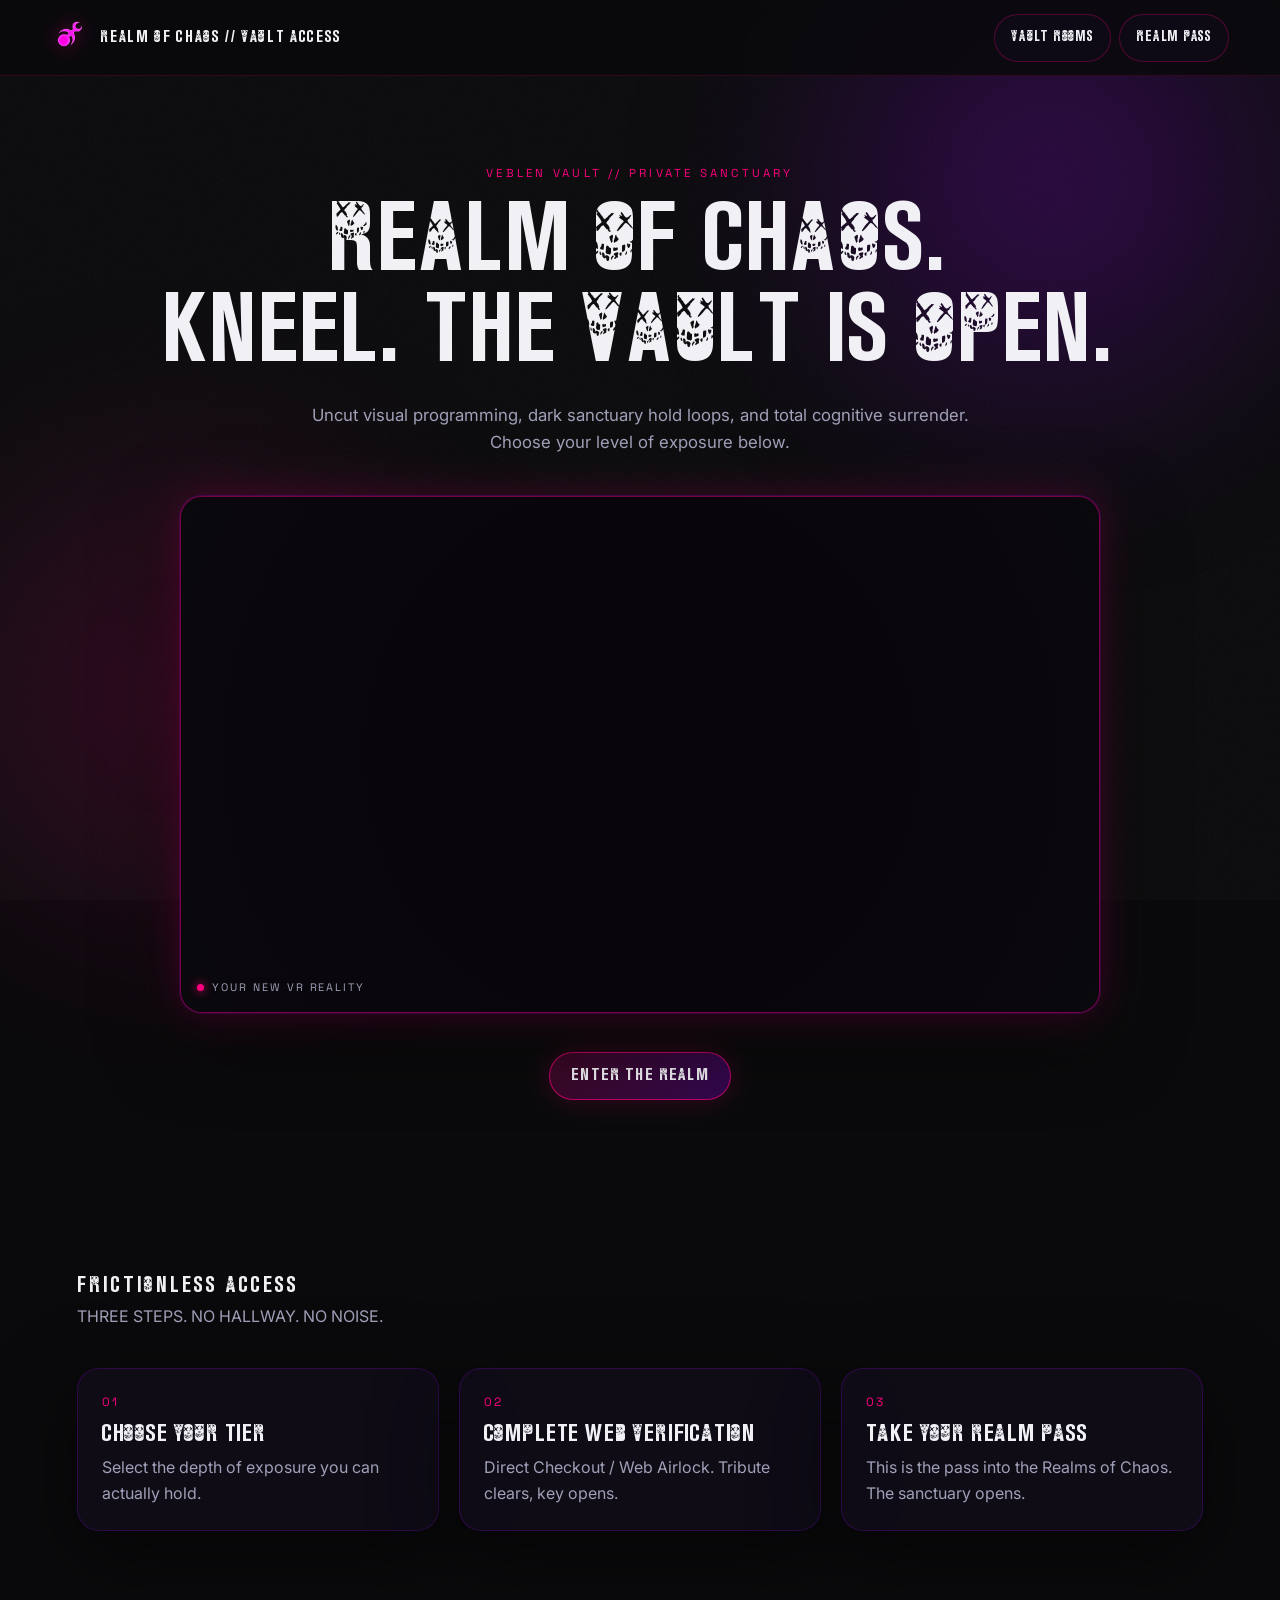
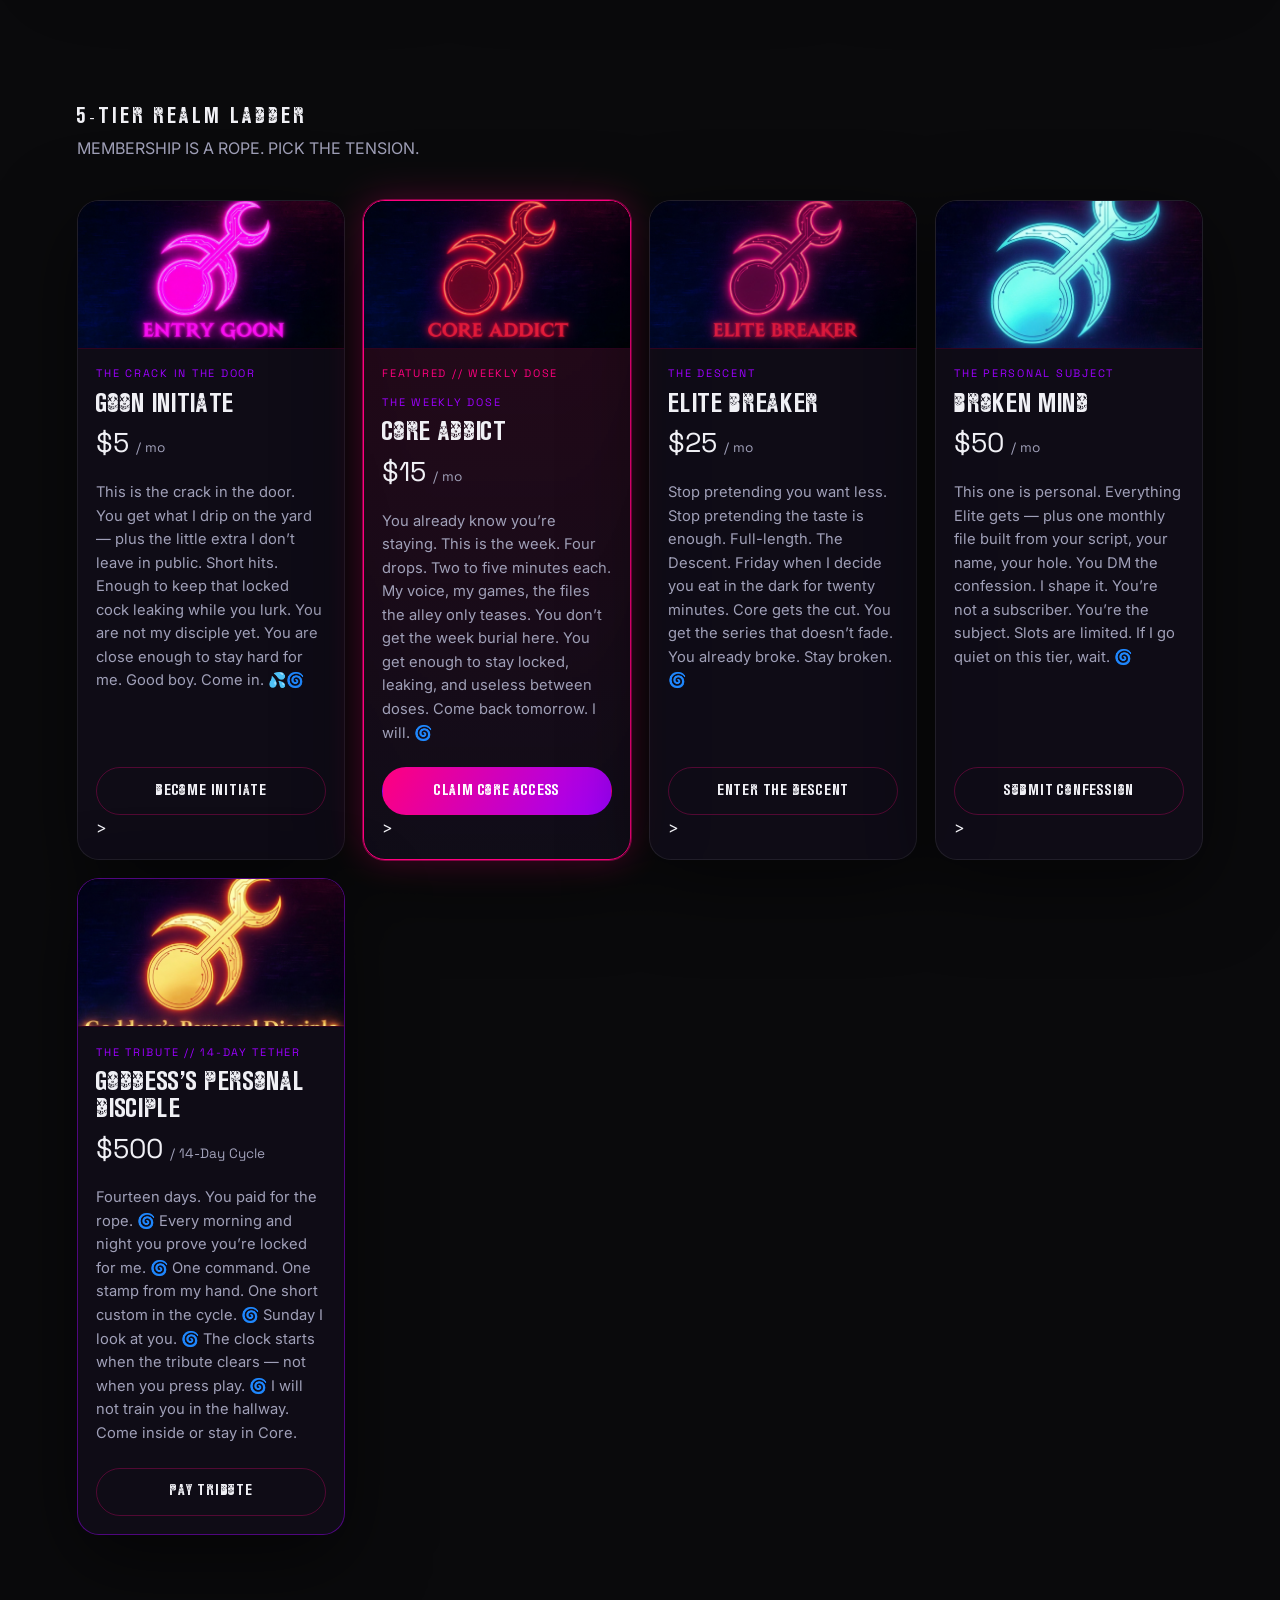
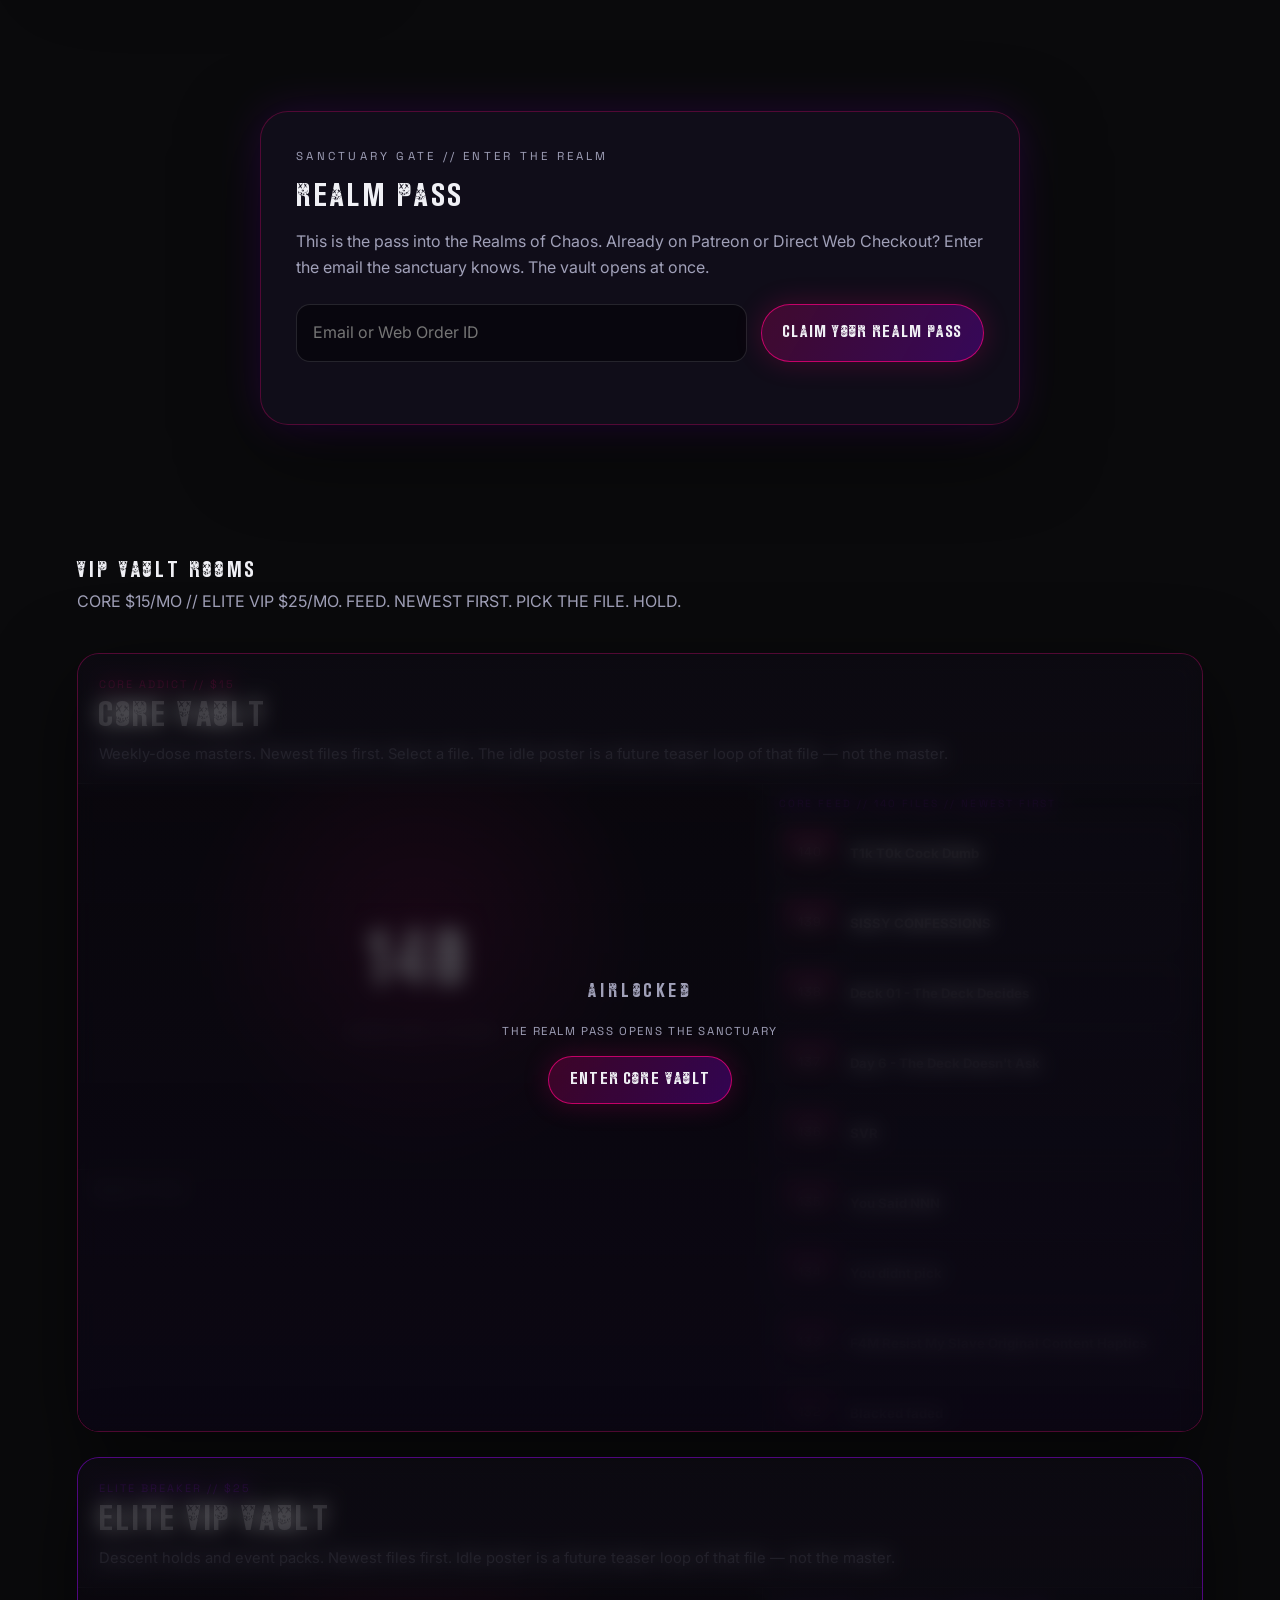
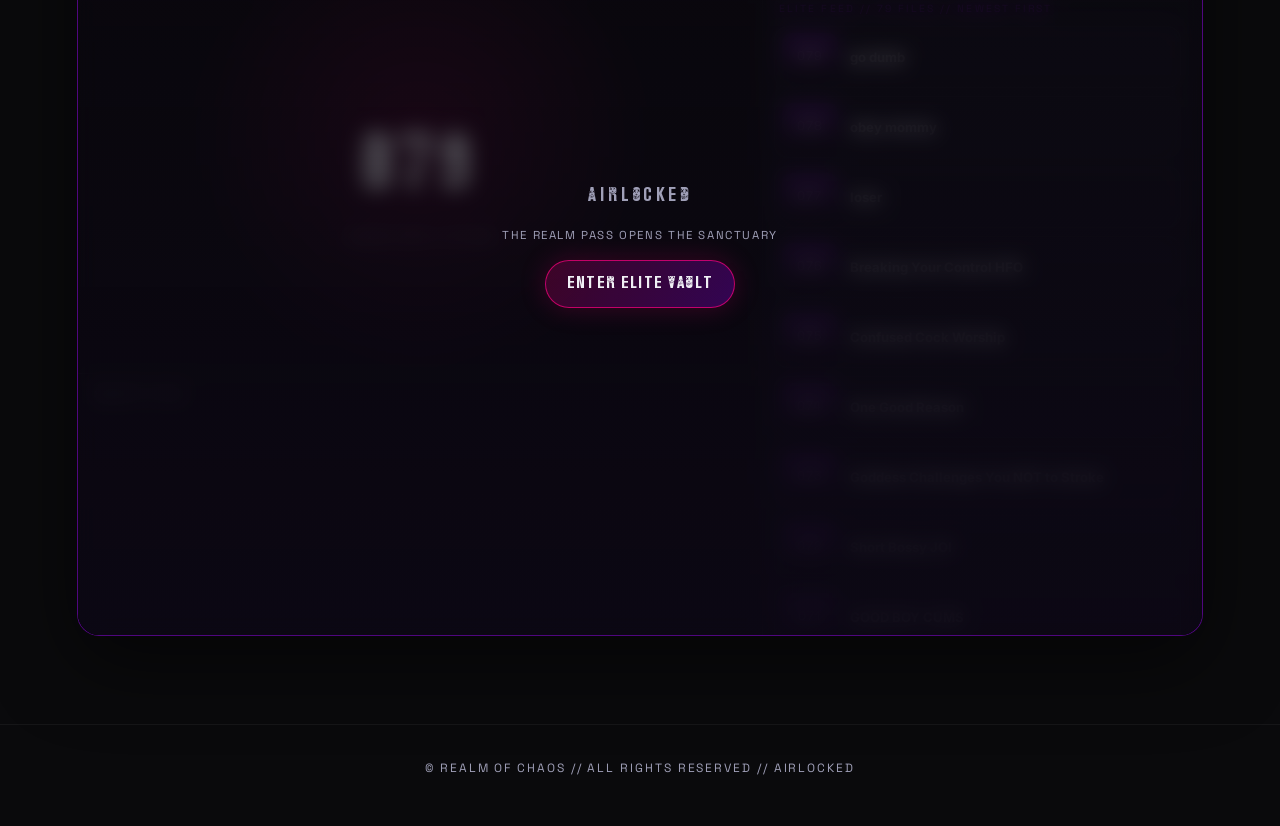
==== commit 92d38bb1: "catalog: add 140 T1k T0k Cock Dumb (ep01); cache-bust feed-140" ====
--- a/index.html
+++ b/index.html
@@ -1096,7 +1096,7 @@
           });
         }
 
-        fetch("vault_catalog.json?v=feed-139")
+        fetch("vault_catalog.json?v=feed-140")
           .then(function (response) {
             if (!response.ok) throw new Error("catalog " + response.status);
             return response.json();
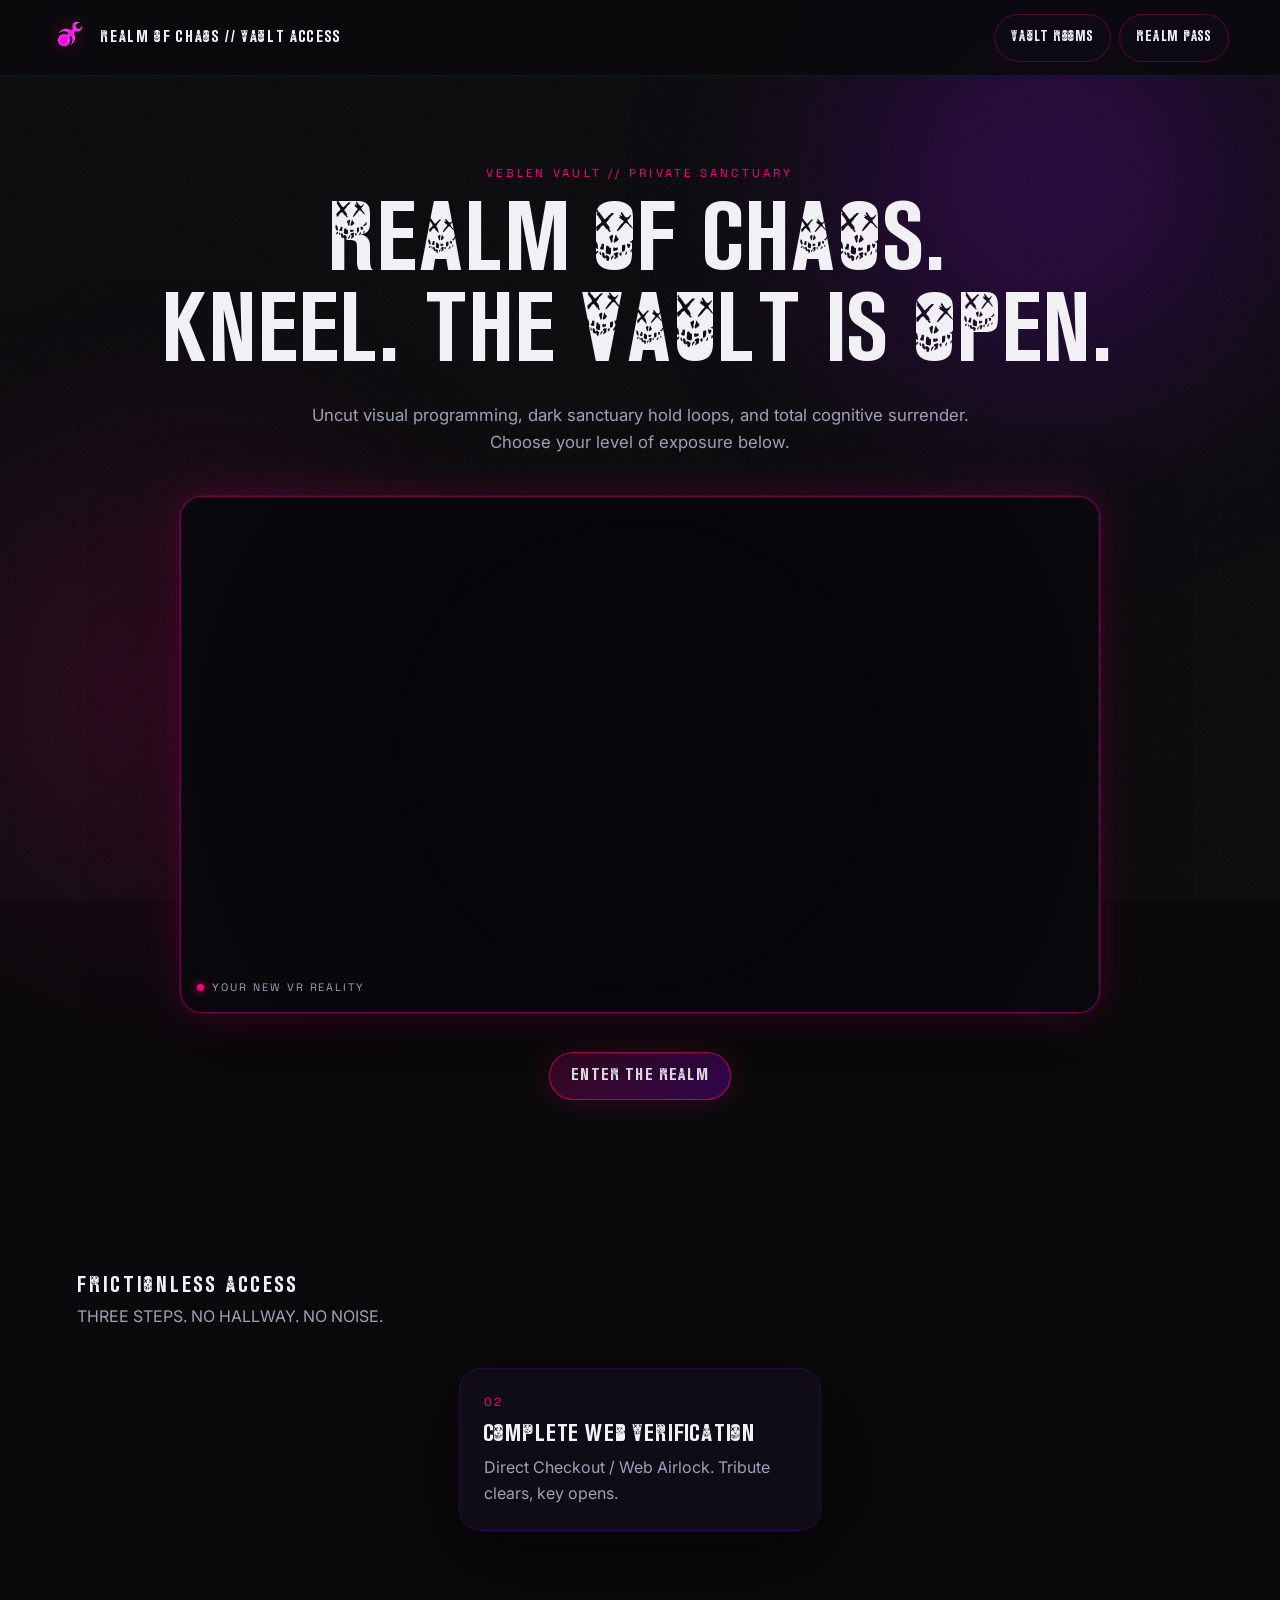
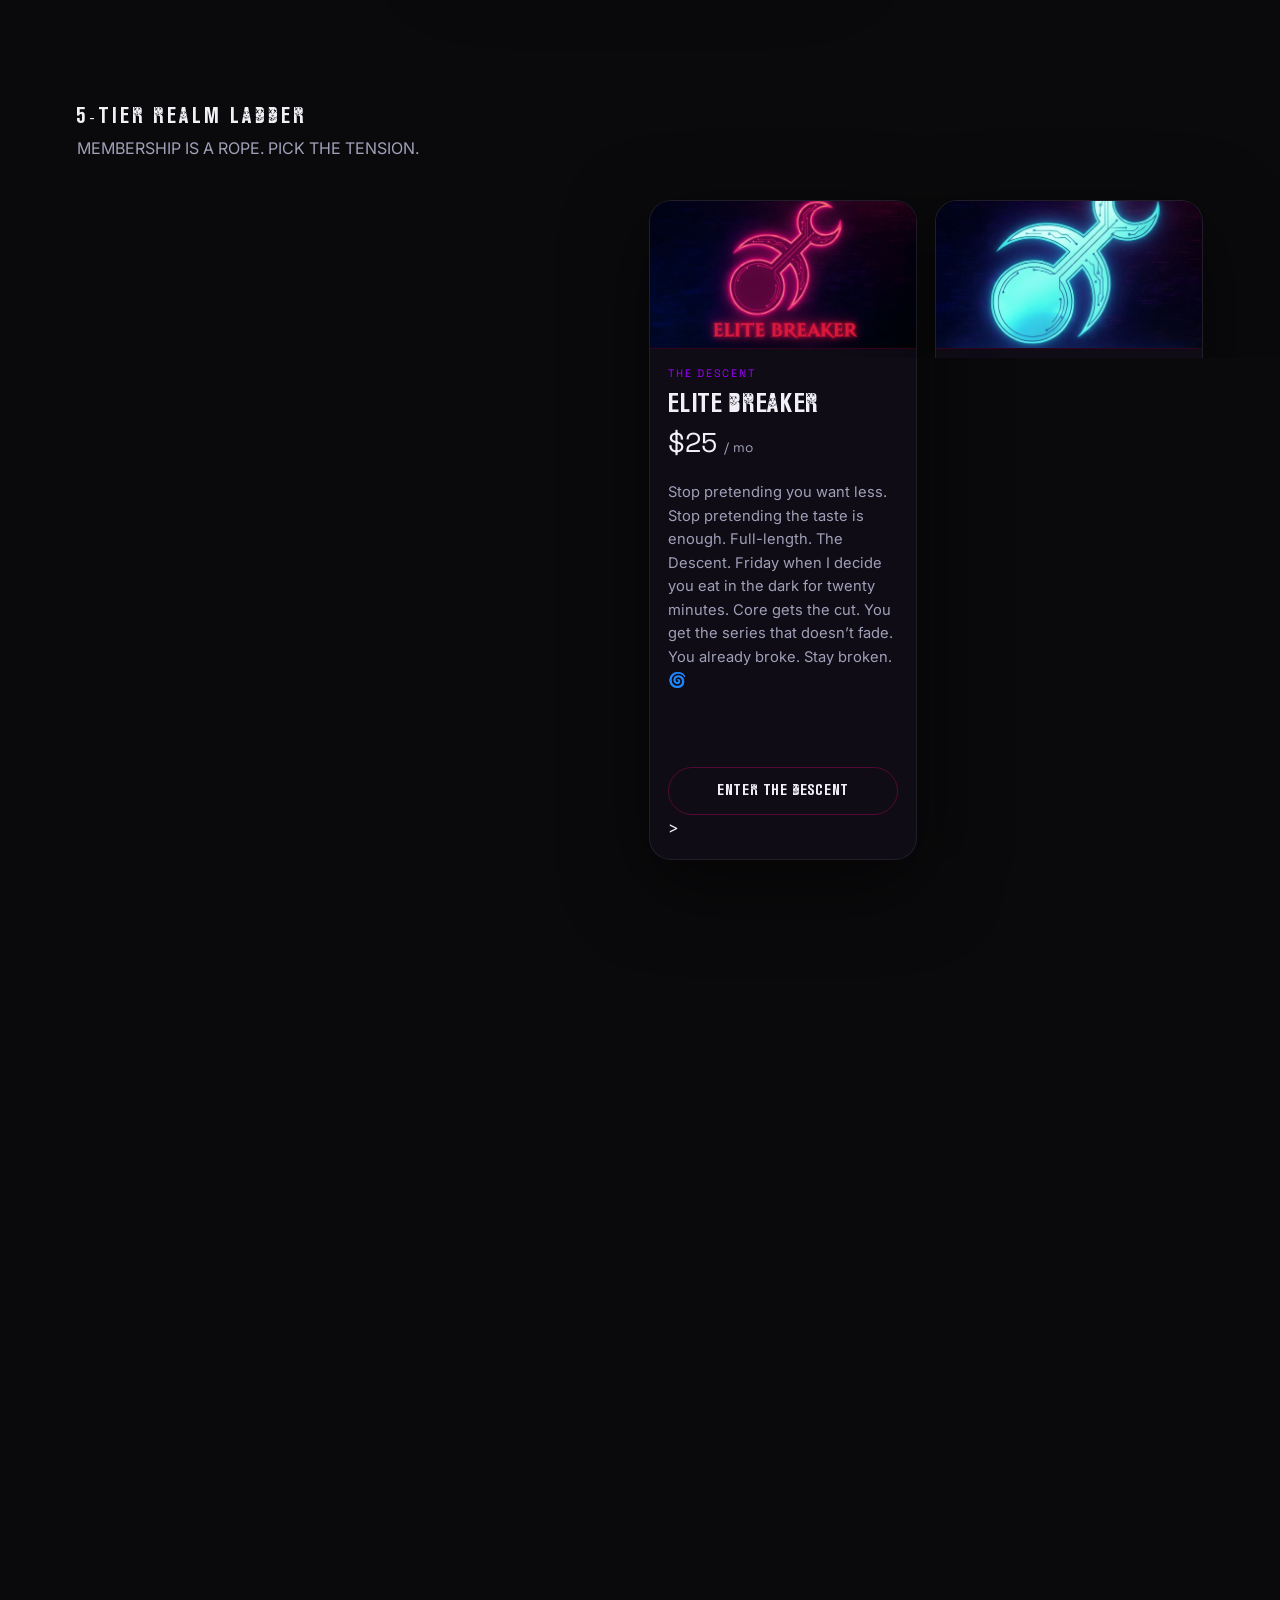
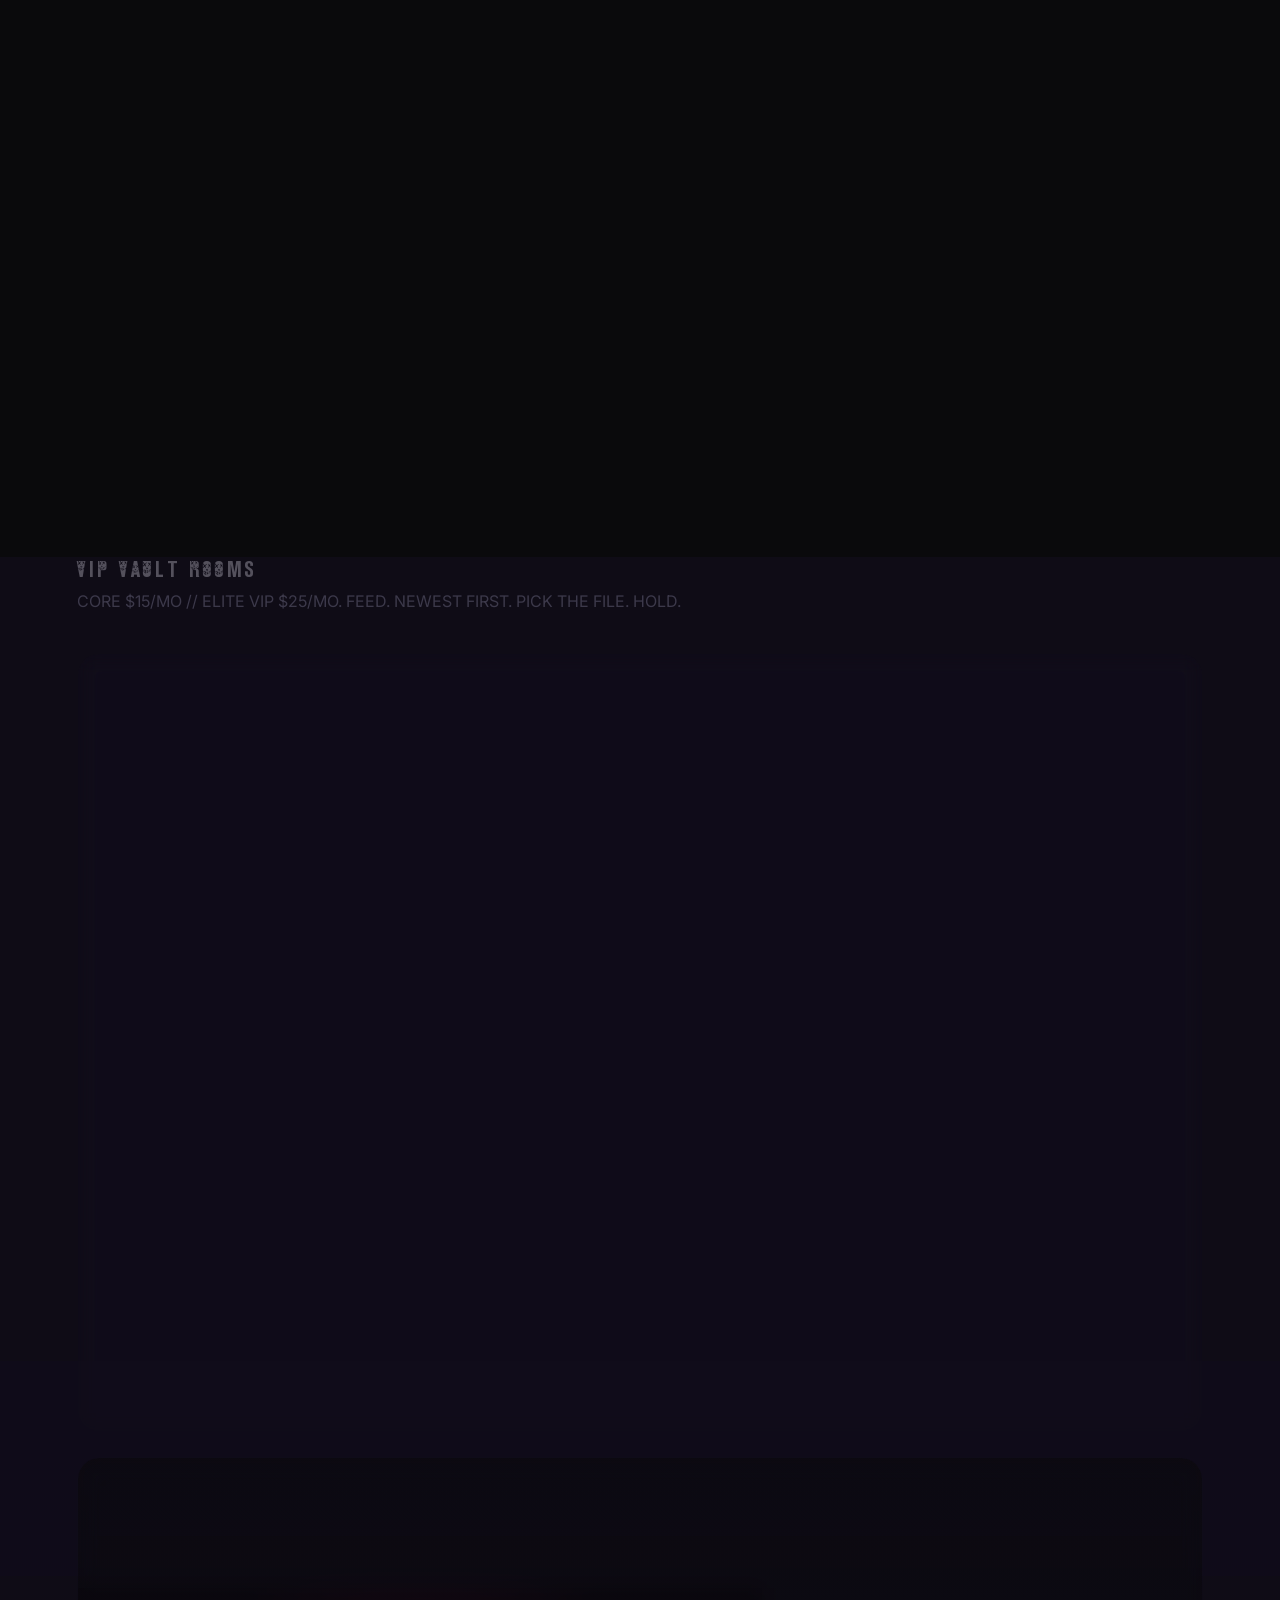
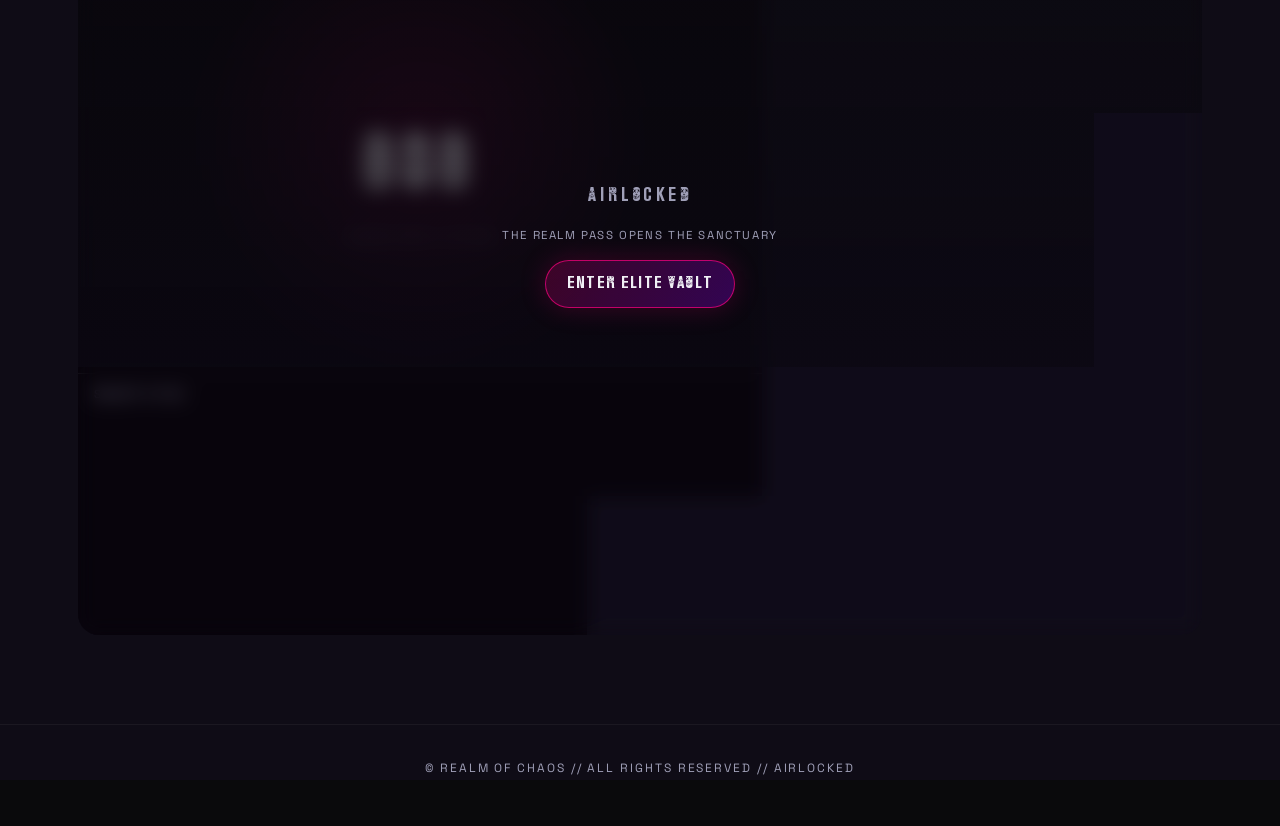
==== commit 53fa0546: "elite 080 — T1k T0k Suck Cock · catalogue row + cache-buster feed-220 246,780,605 B · 544 s · 1920x1" ====
--- a/index.html
+++ b/index.html
@@ -1096,7 +1096,7 @@
           });
         }
 
-        fetch("vault_catalog.json?v=feed-140")
+        fetch("vault_catalog.json?v=feed-220")
           .then(function (response) {
             if (!response.ok) throw new Error("catalog " + response.status);
             return response.json();
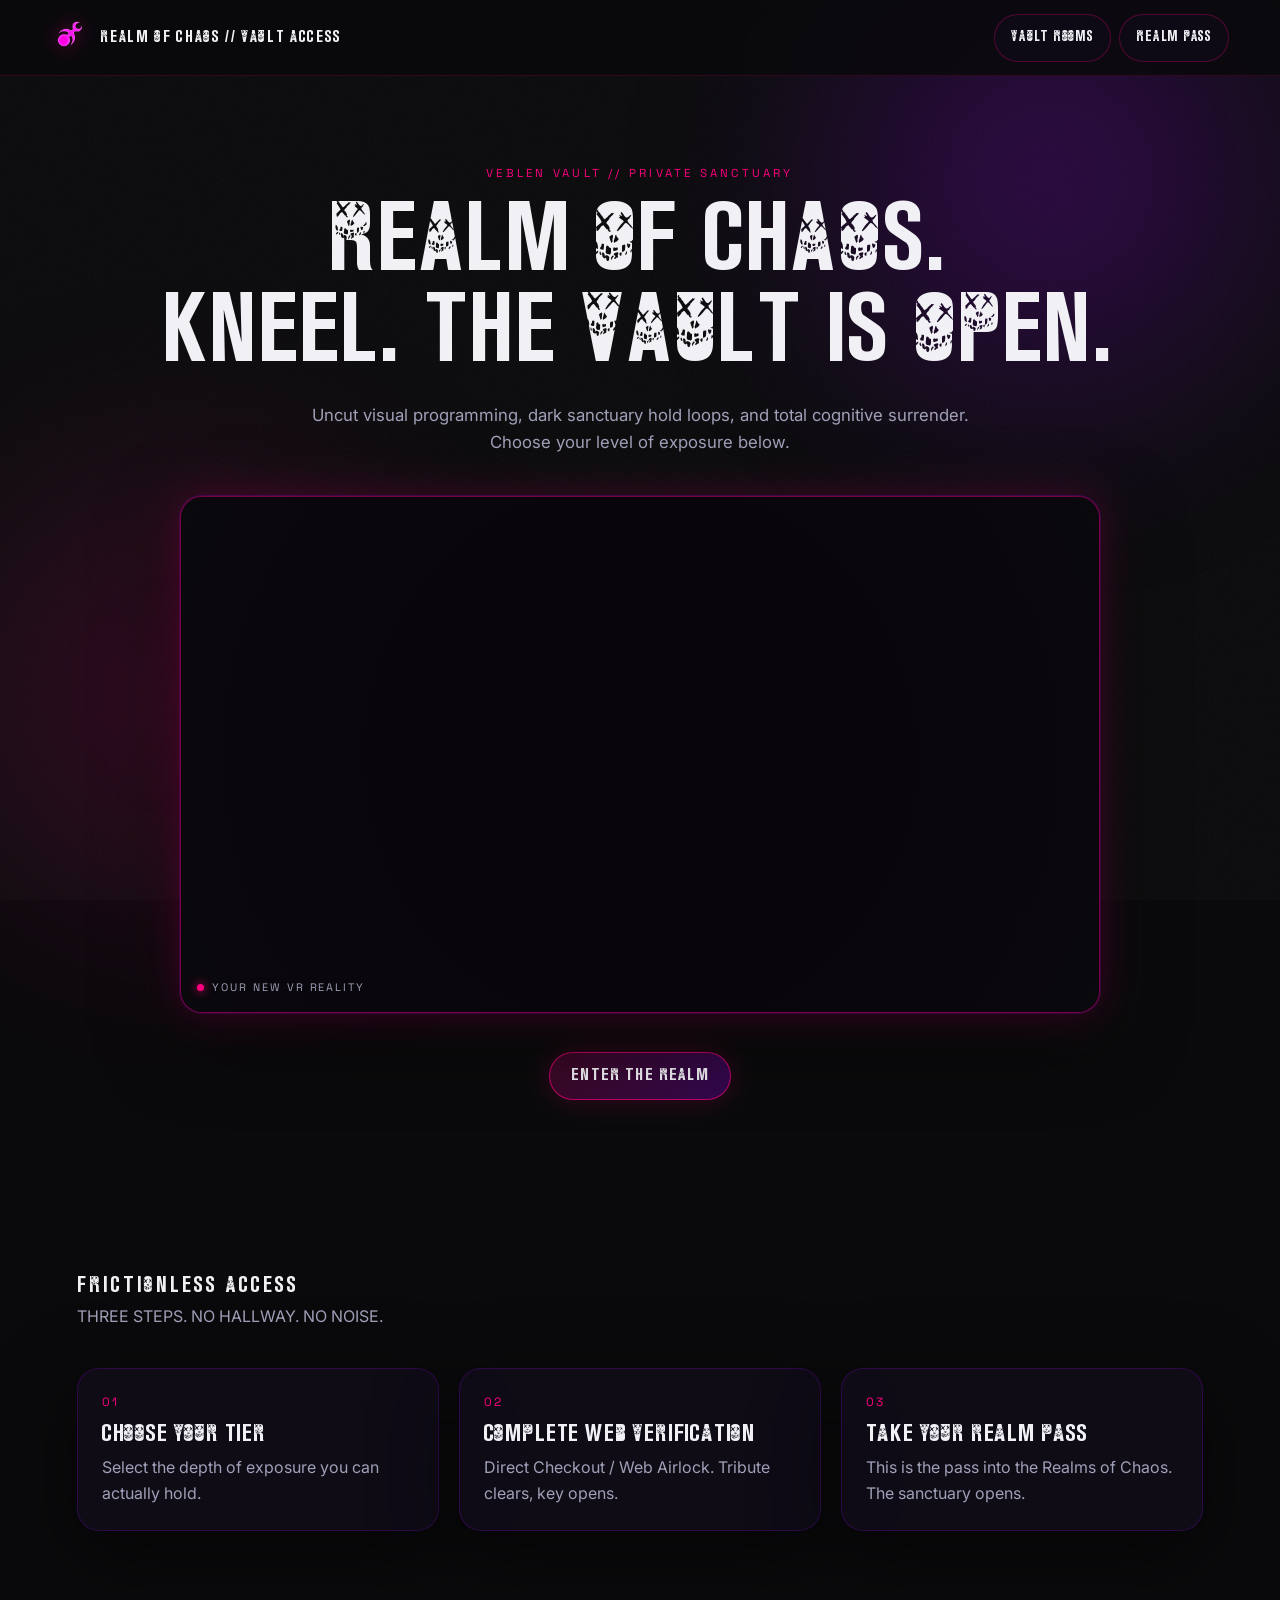
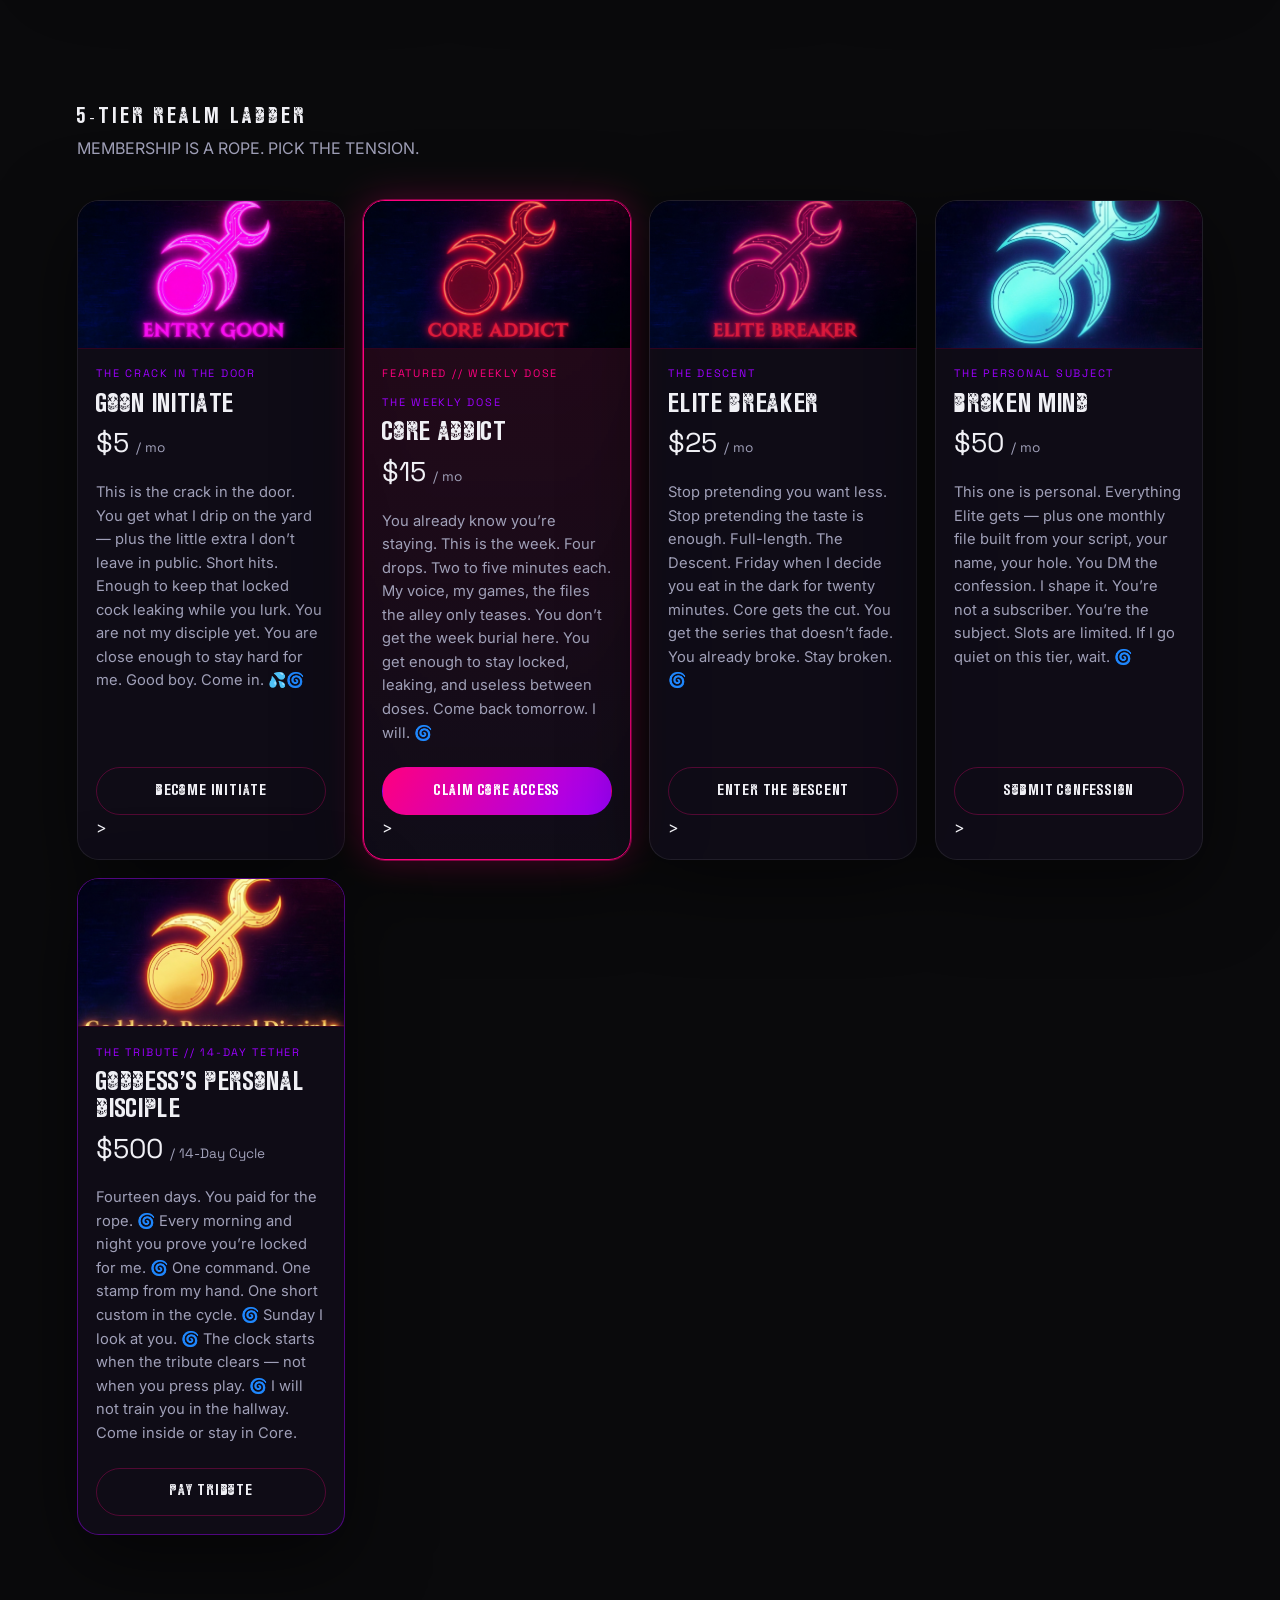
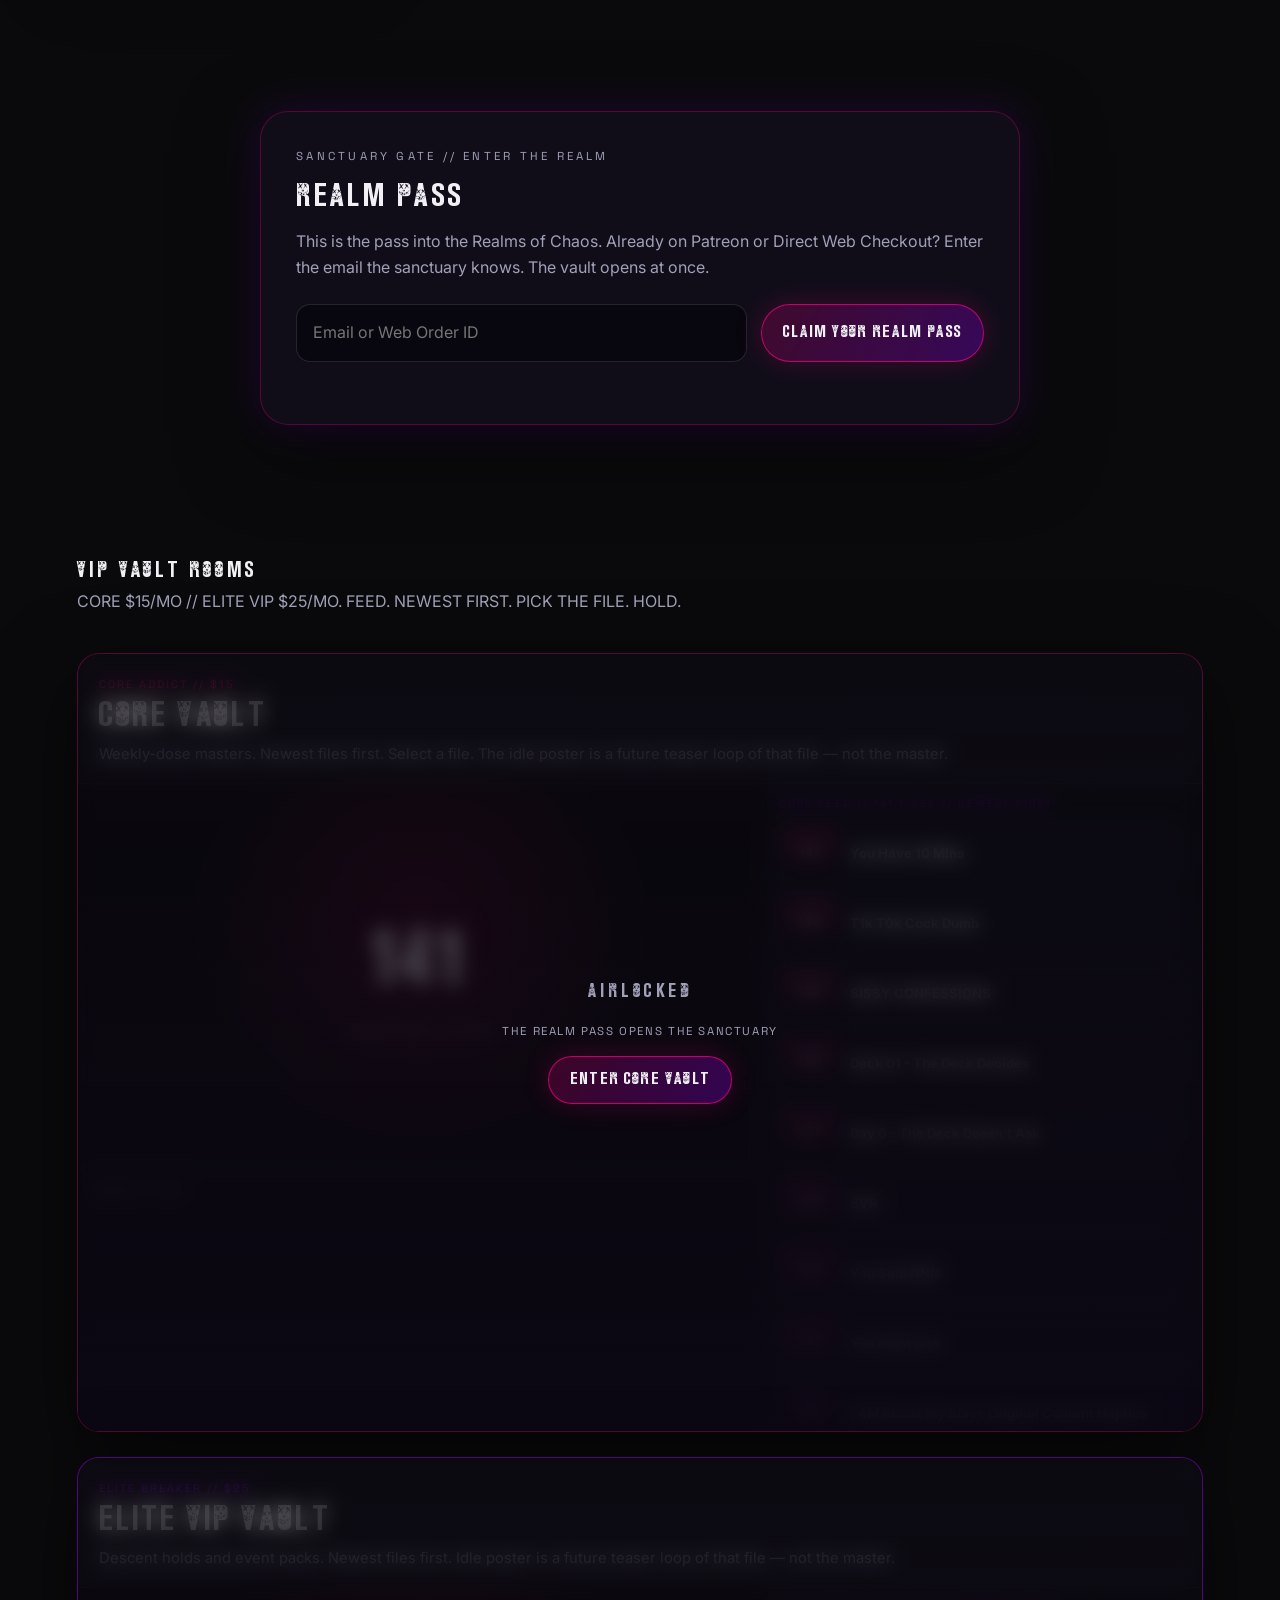
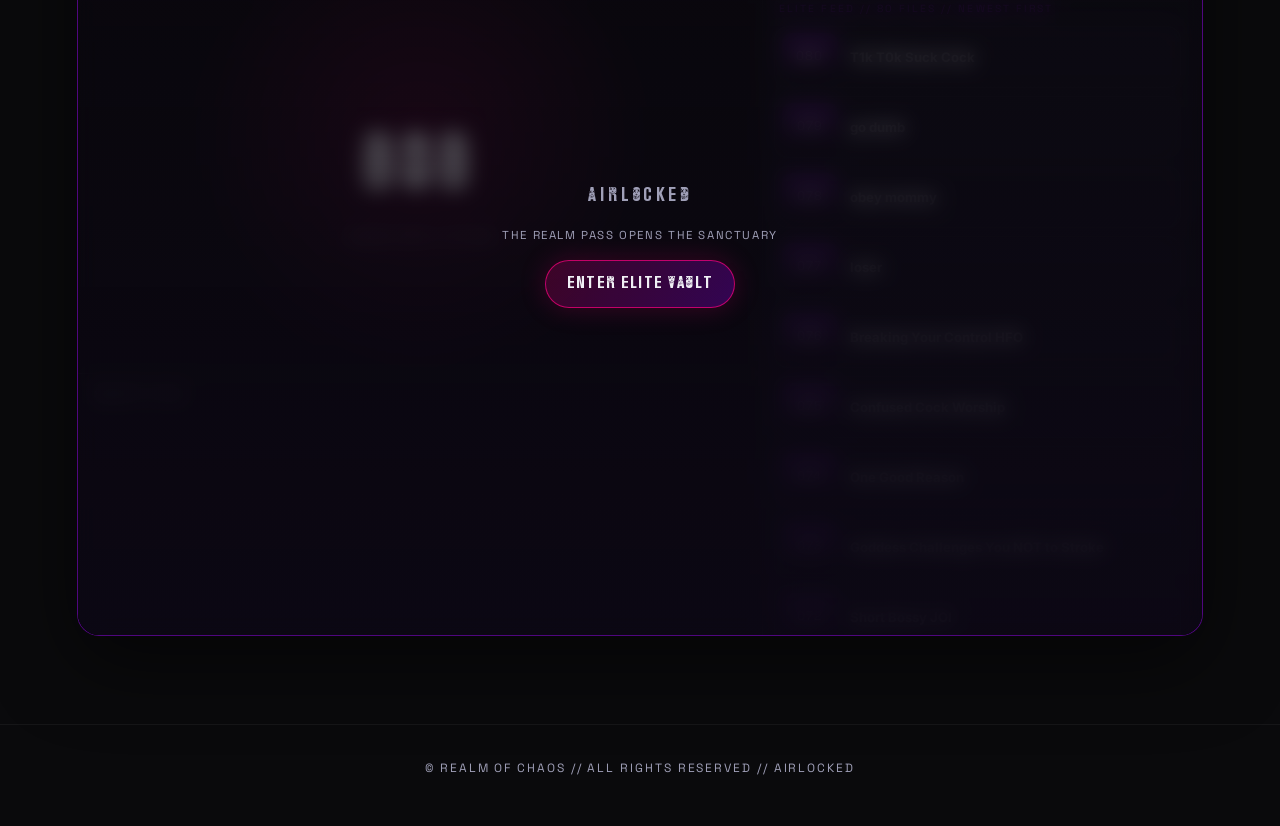
==== commit 99ff0b13: "core 141 — You Have 10 Mins · catalogue row + cache-buster feed-221 4,411,765 B · 1080x1920 · 60.000" ====
--- a/index.html
+++ b/index.html
@@ -1096,7 +1096,7 @@
           });
         }
 
-        fetch("vault_catalog.json?v=feed-220")
+        fetch("vault_catalog.json?v=feed-221")
           .then(function (response) {
             if (!response.ok) throw new Error("catalog " + response.status);
             return response.json();
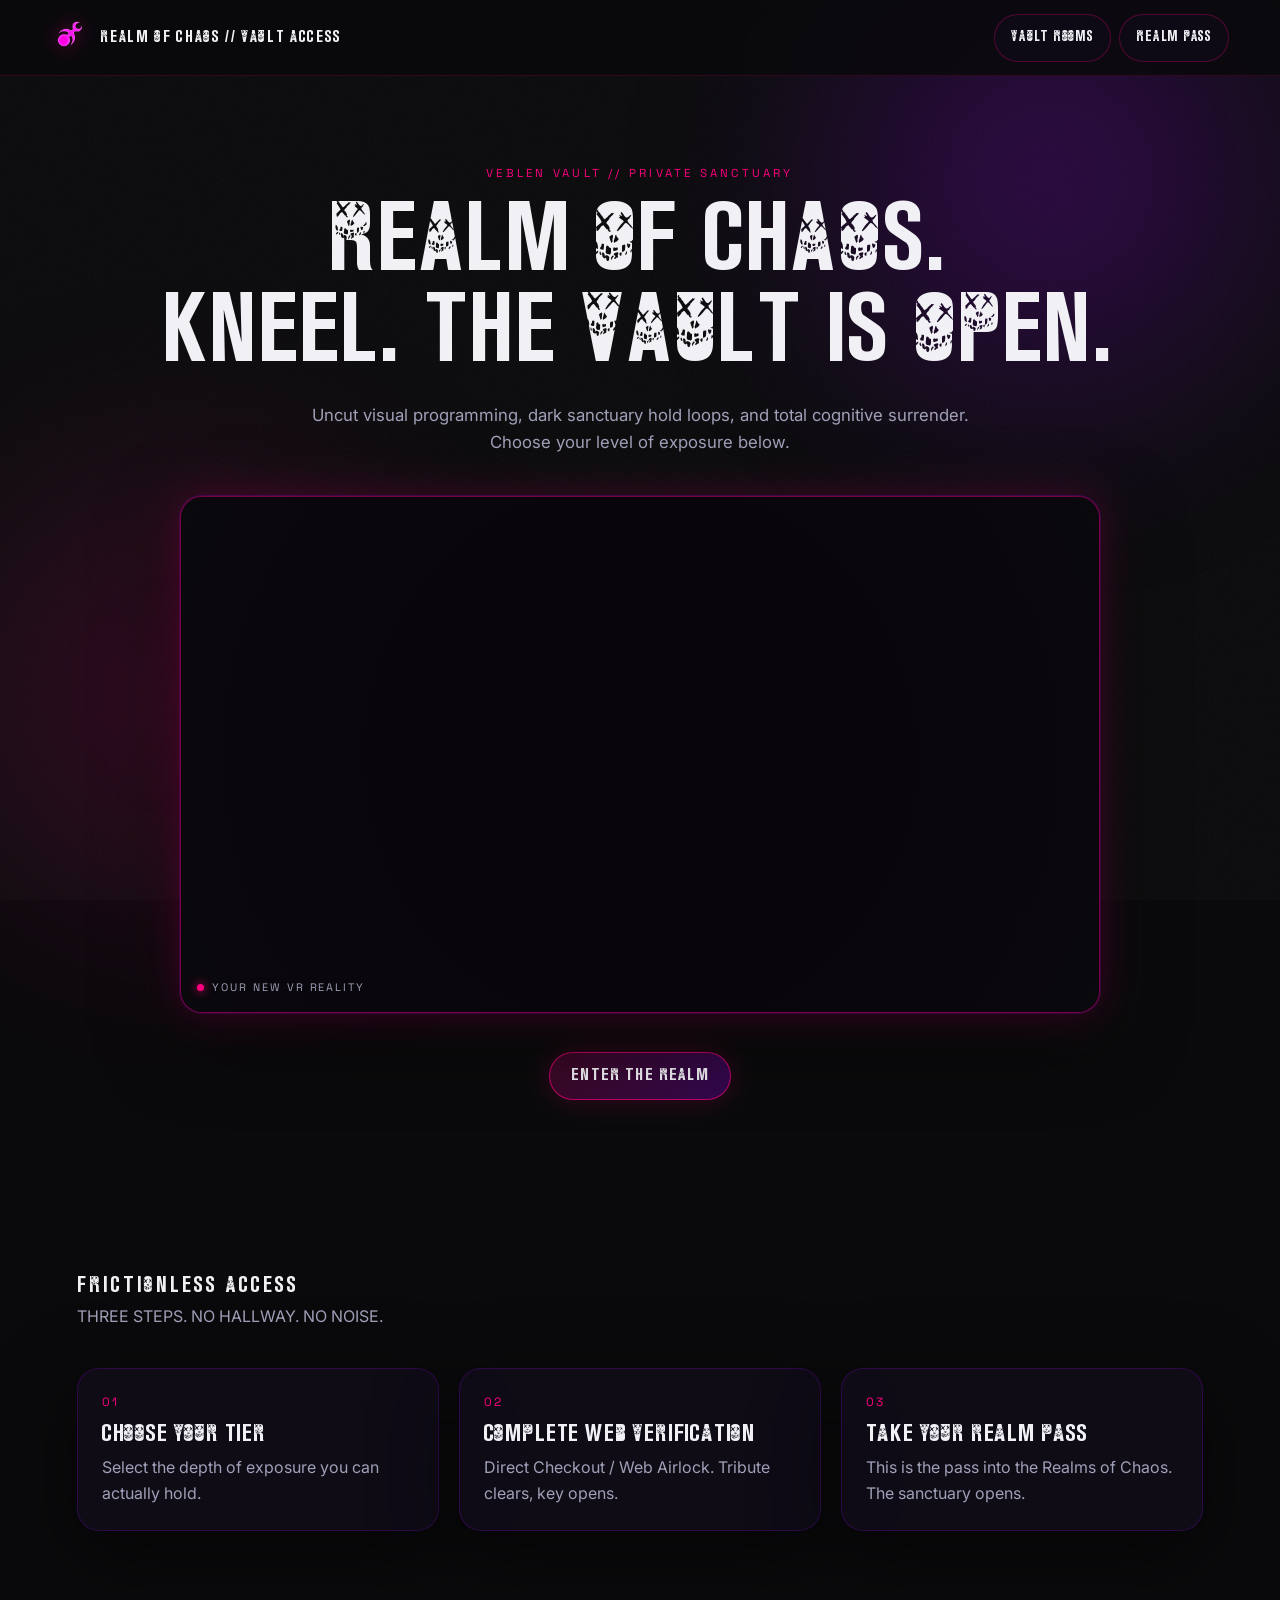
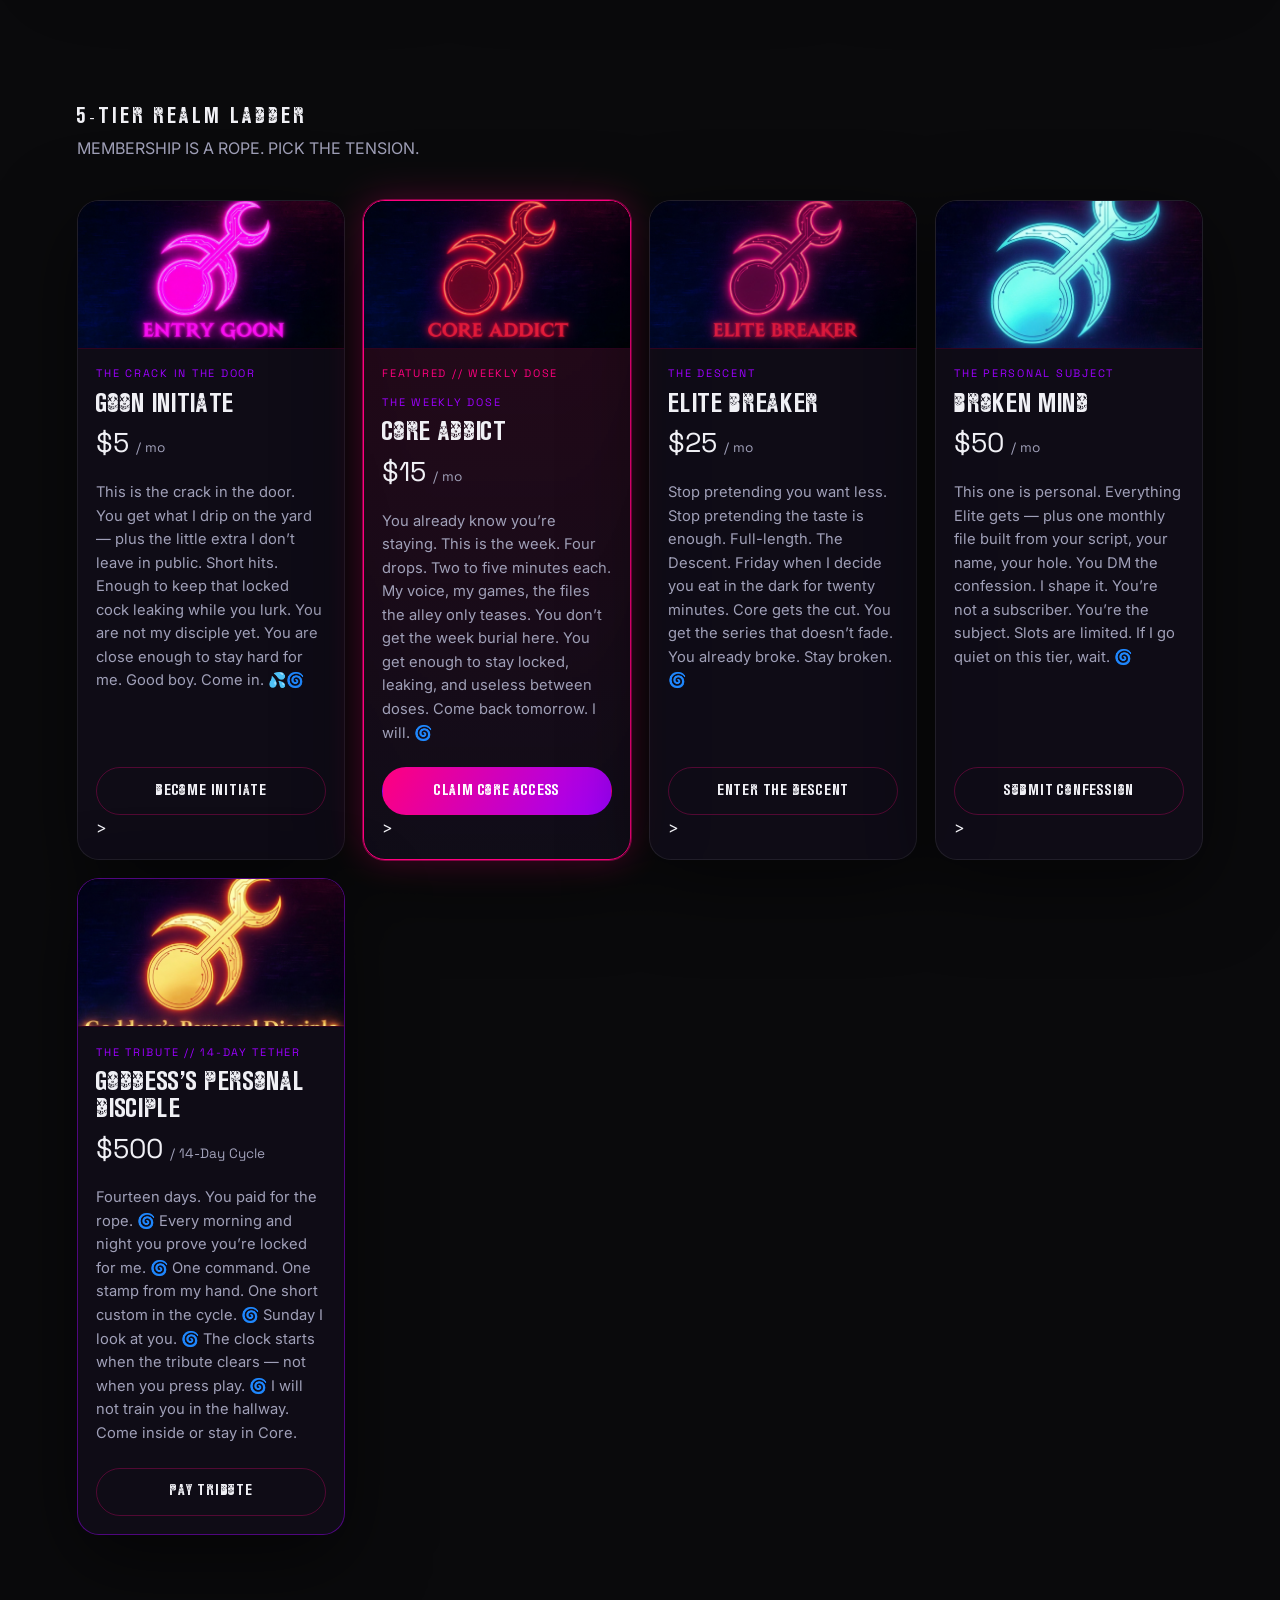
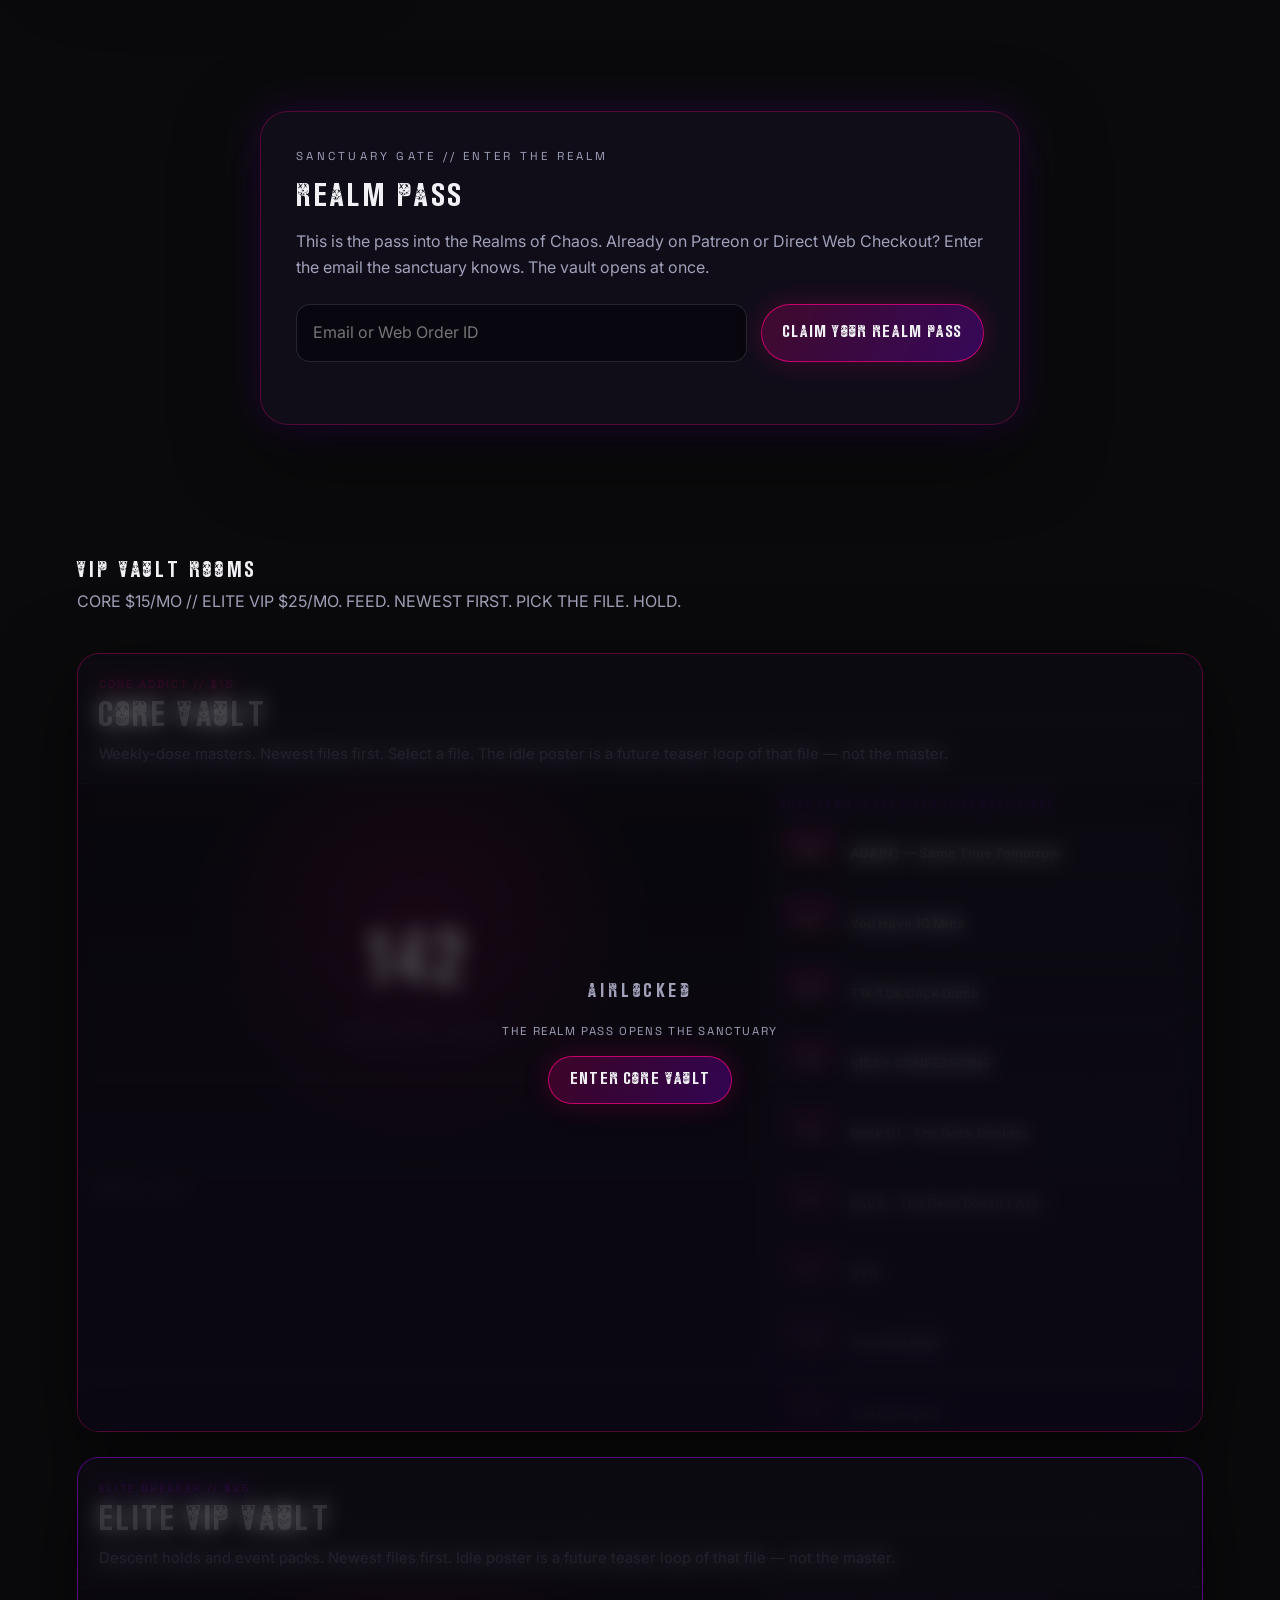
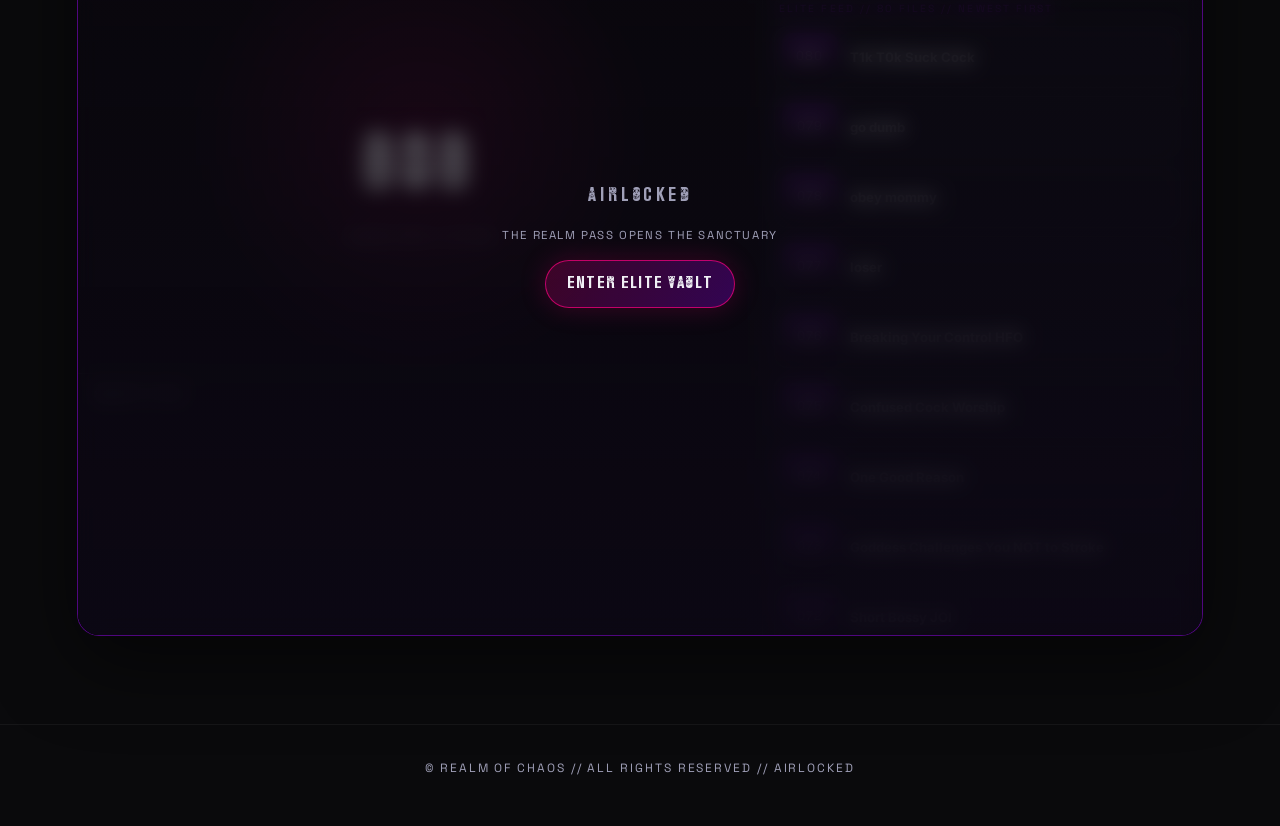
==== commit 32ef7540: "catalog: add 142 AGAIN? Same Time Tomorrow (again01); cache-bust feed-222" ====
--- a/index.html
+++ b/index.html
@@ -1096,7 +1096,7 @@
           });
         }
 
-        fetch("vault_catalog.json?v=feed-221")
+        fetch("vault_catalog.json?v=feed-222")
           .then(function (response) {
             if (!response.ok) throw new Error("catalog " + response.status);
             return response.json();
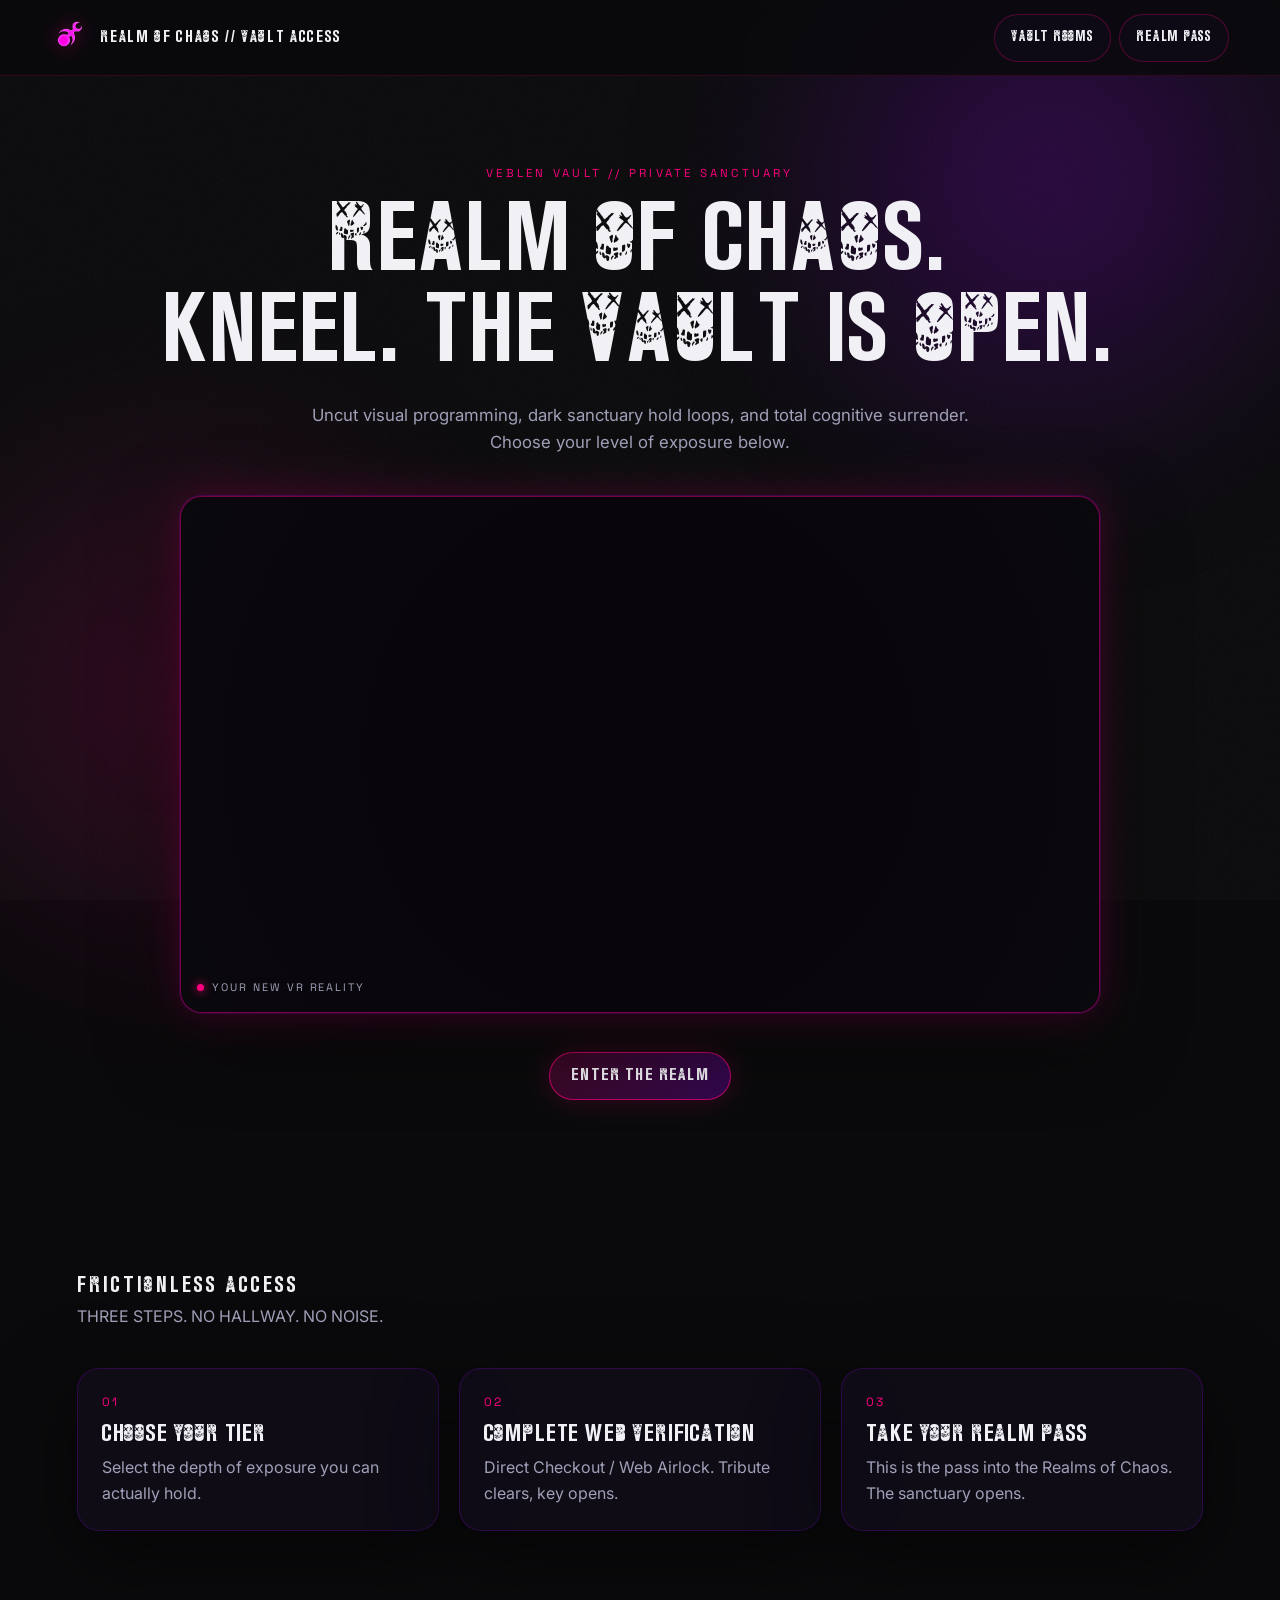
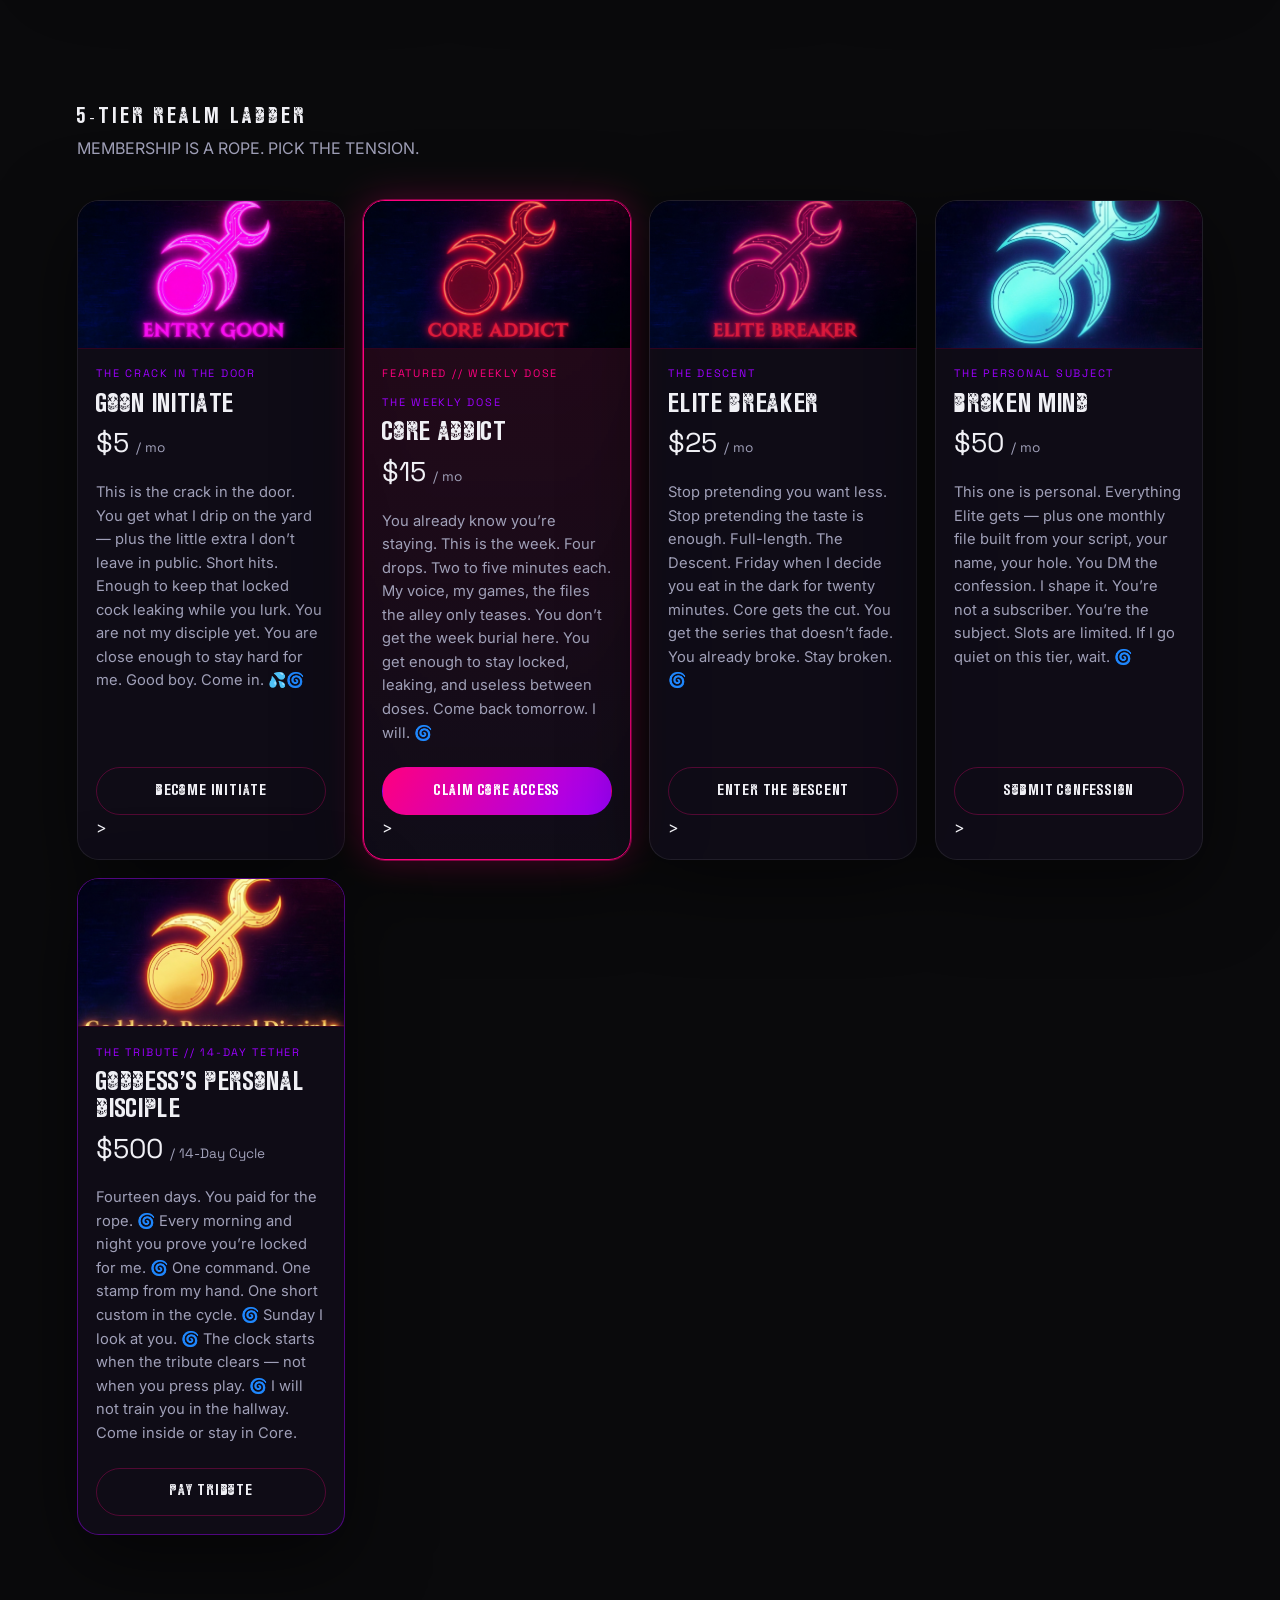
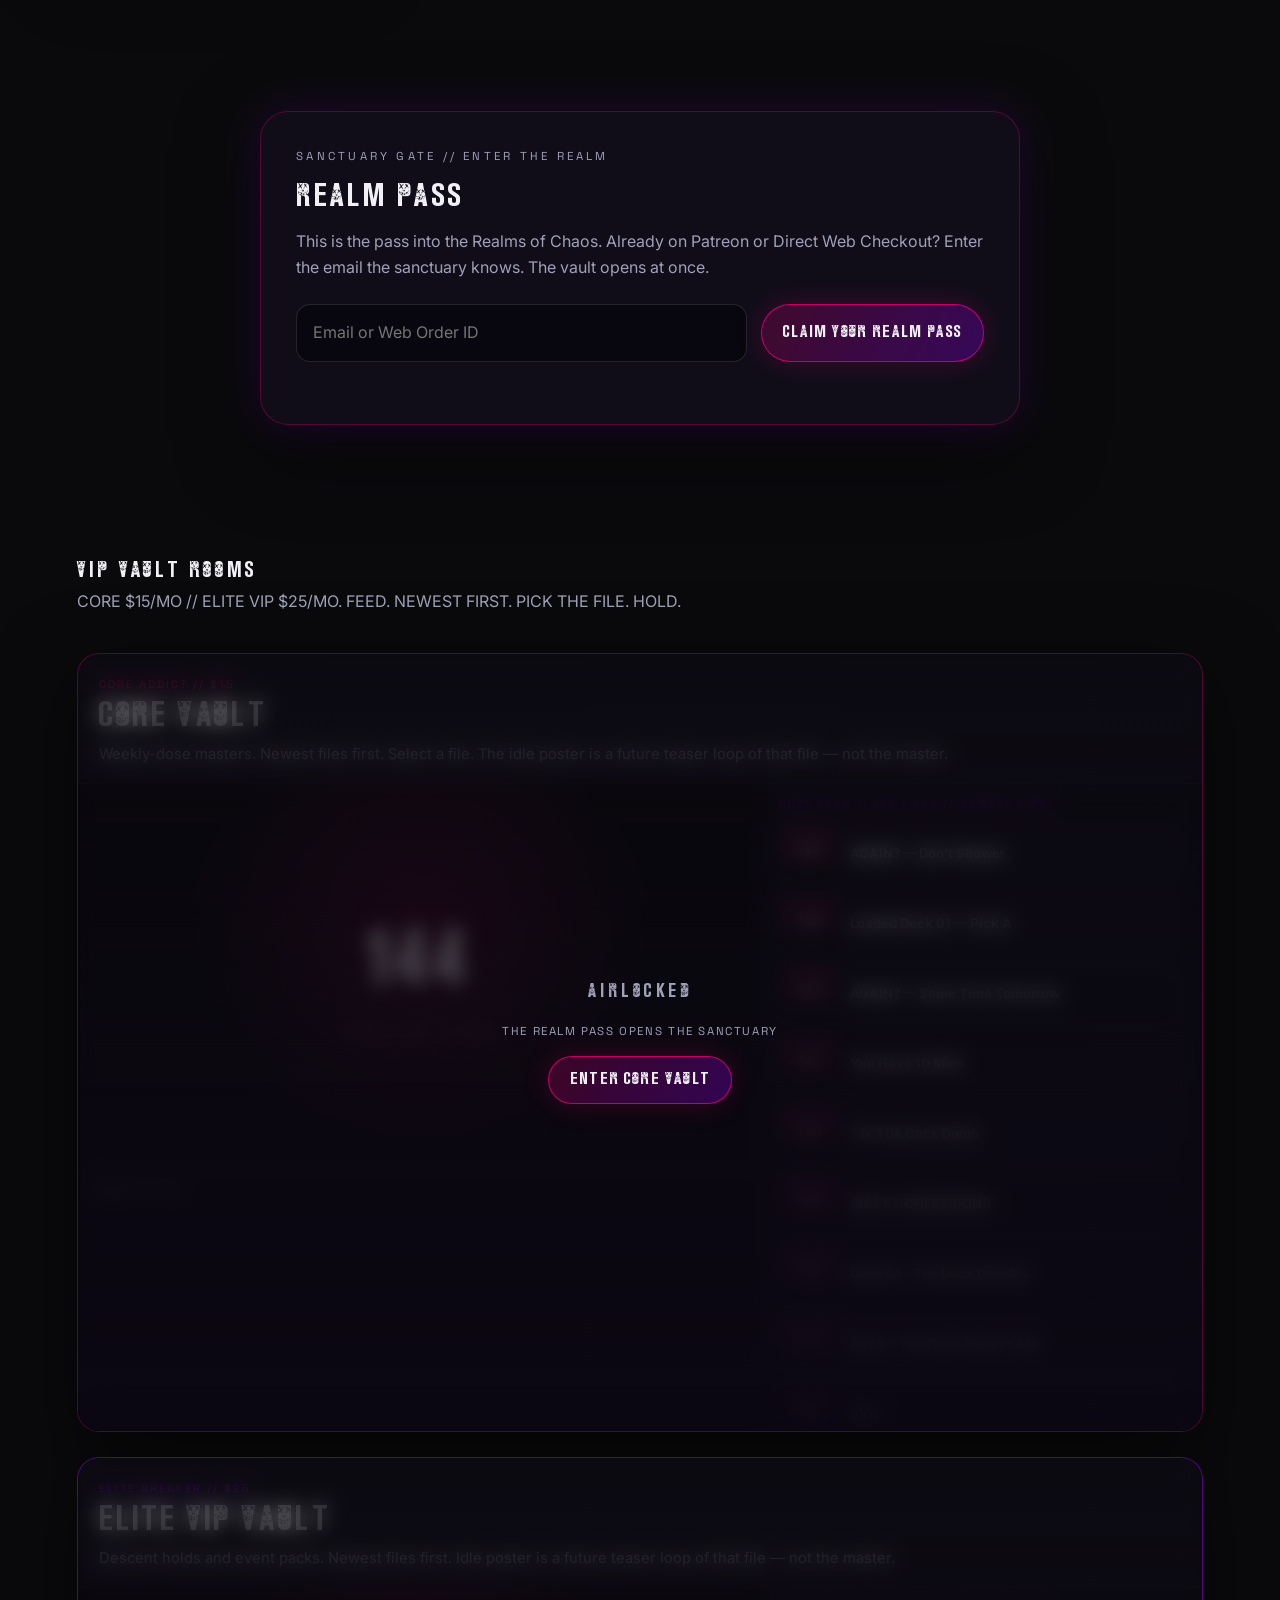
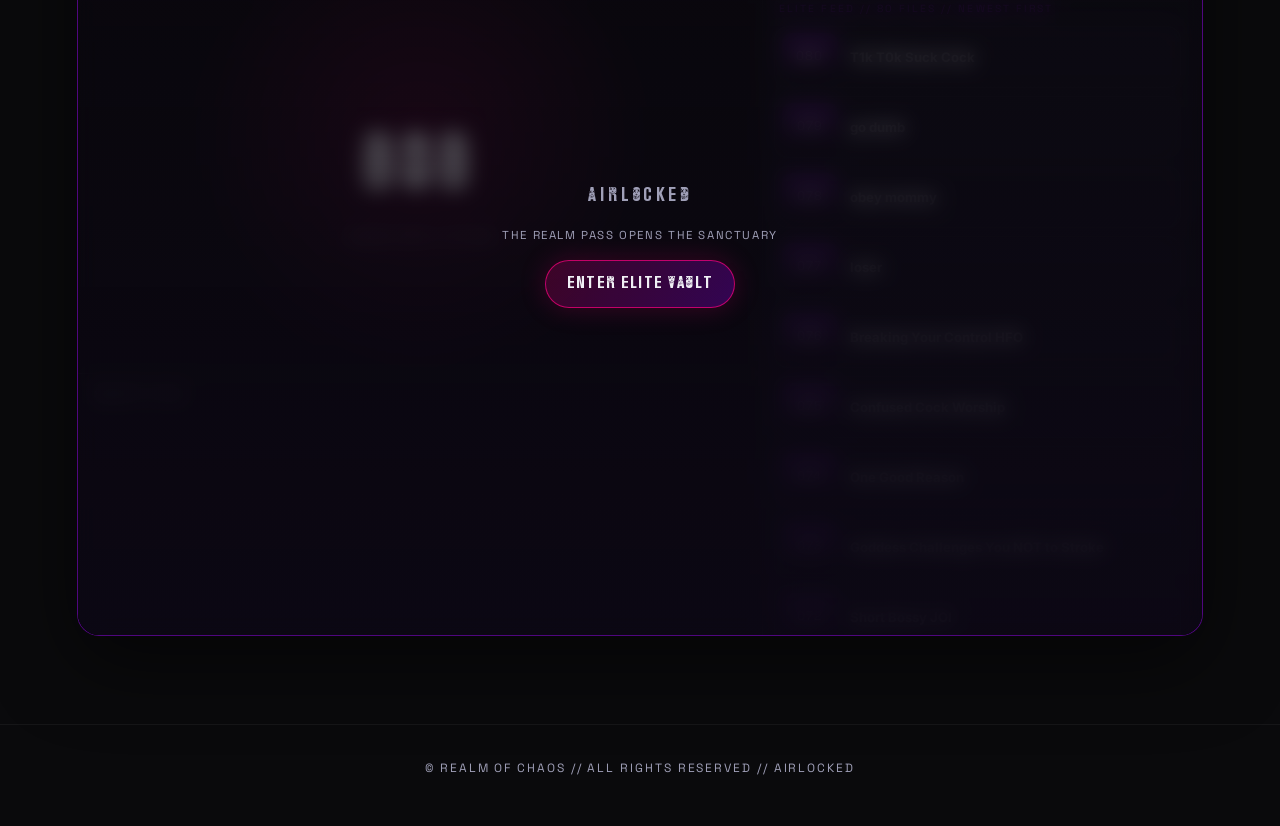
==== commit 20d9b6f1: "core: 143 Loaded Deck 01 - Pick A (16-card babe/cock game, 60s, House Edge bed)" ====
--- a/index.html
+++ b/index.html
@@ -1096,7 +1096,7 @@
           });
         }
 
-        fetch("vault_catalog.json?v=feed-222")
+        fetch("vault_catalog.json?v=feed-224")
           .then(function (response) {
             if (!response.ok) throw new Error("catalog " + response.status);
             return response.json();
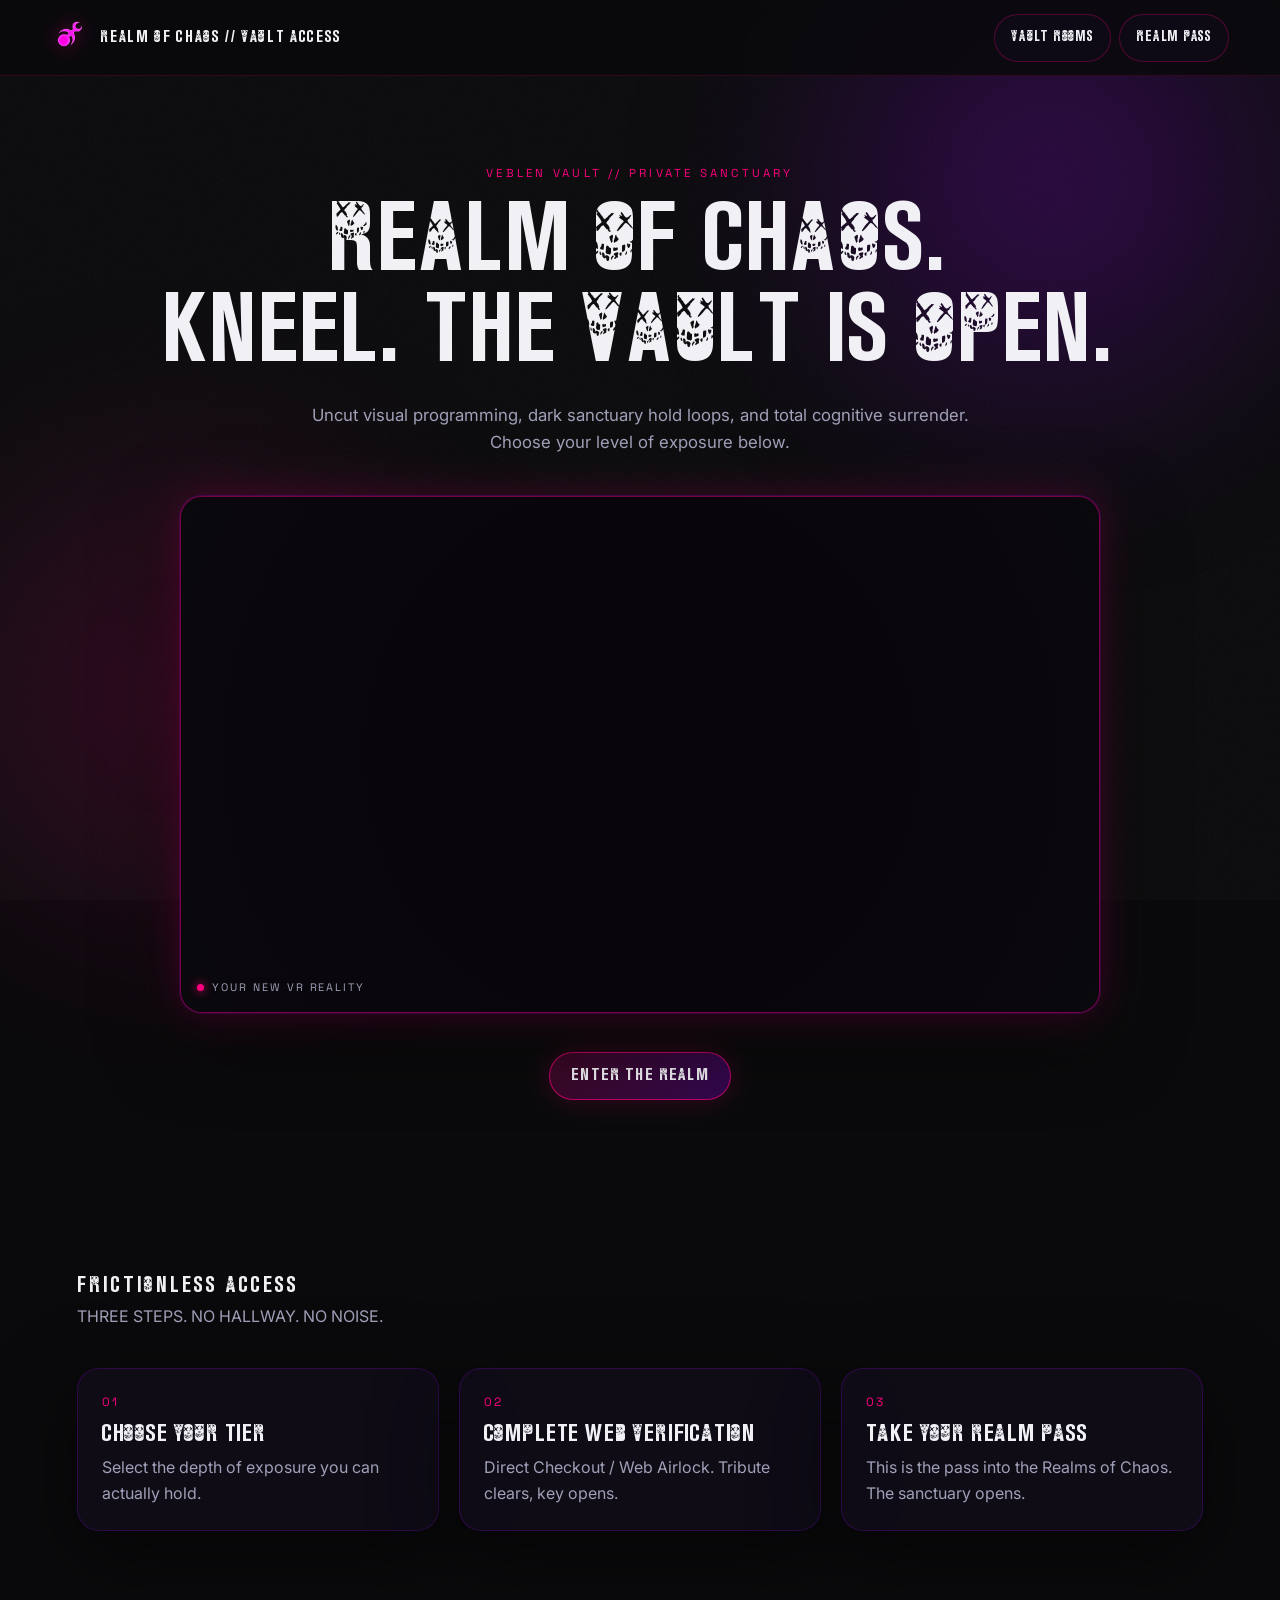
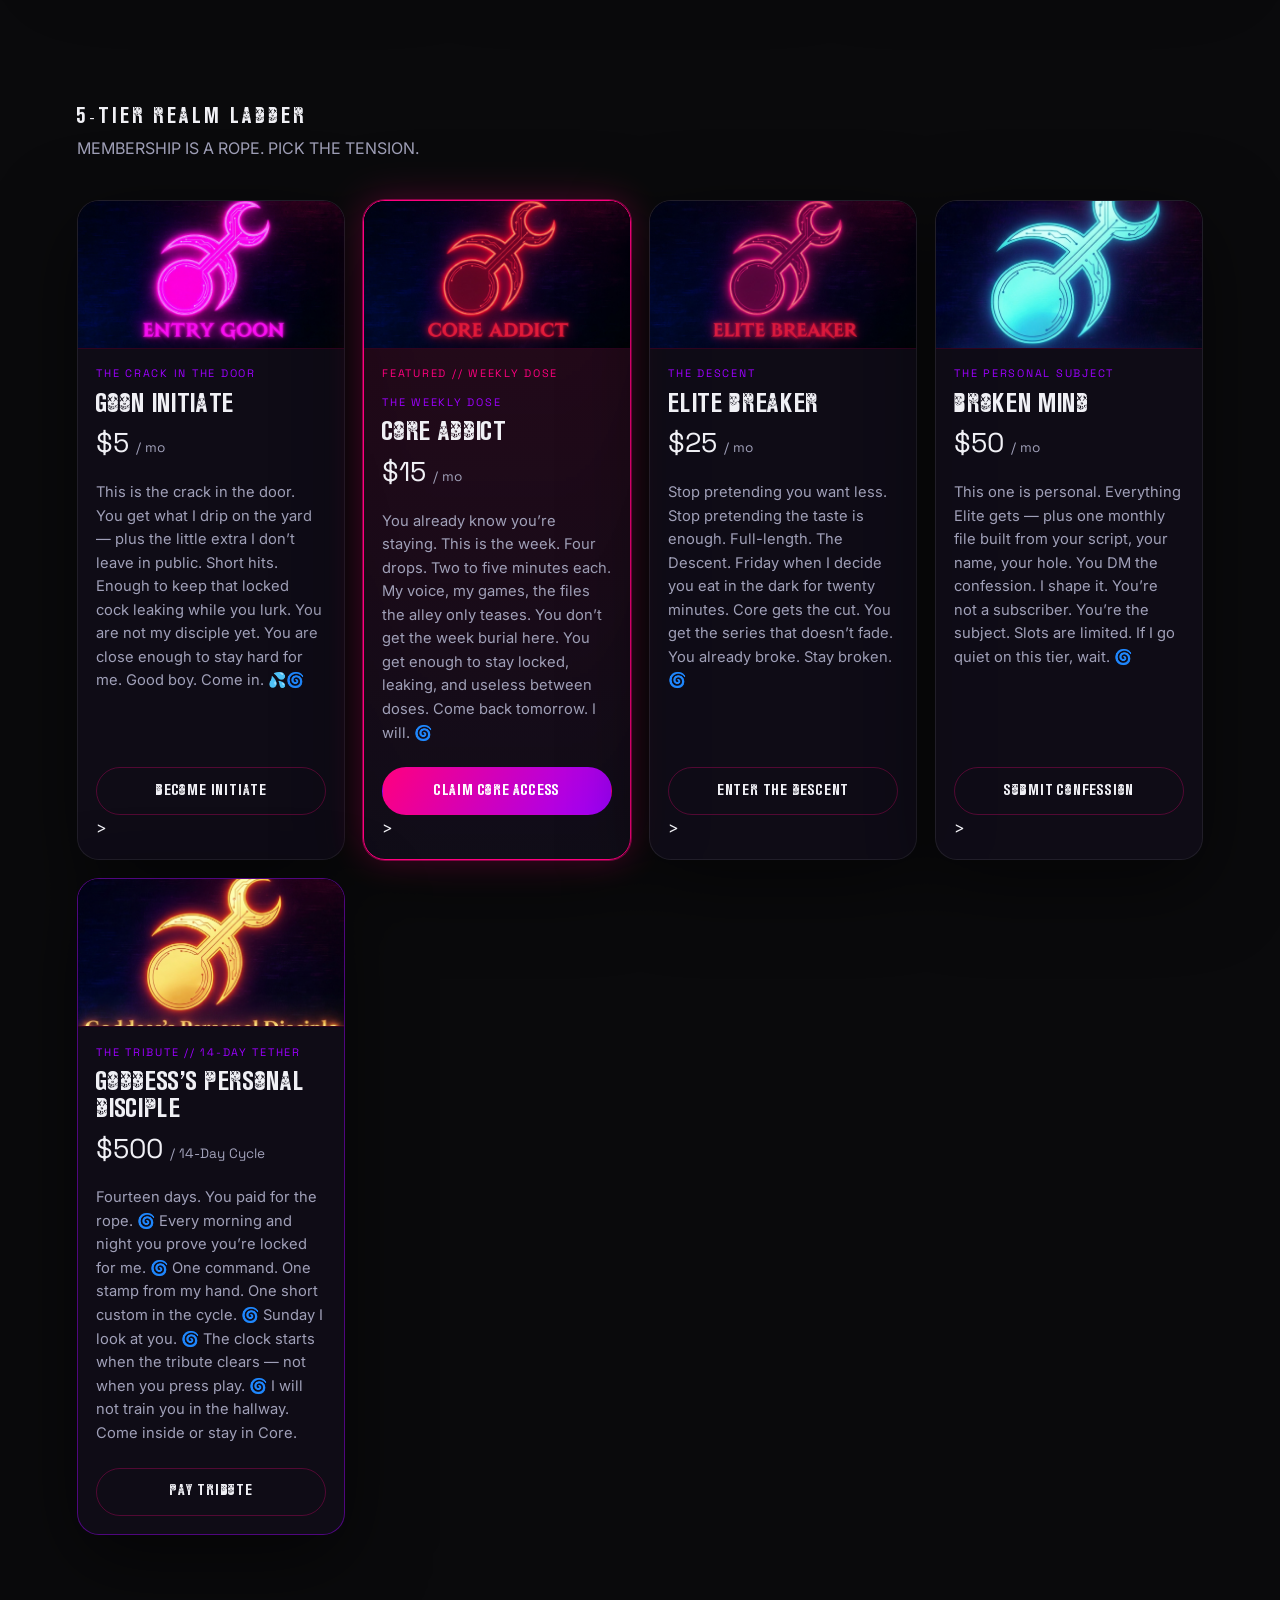
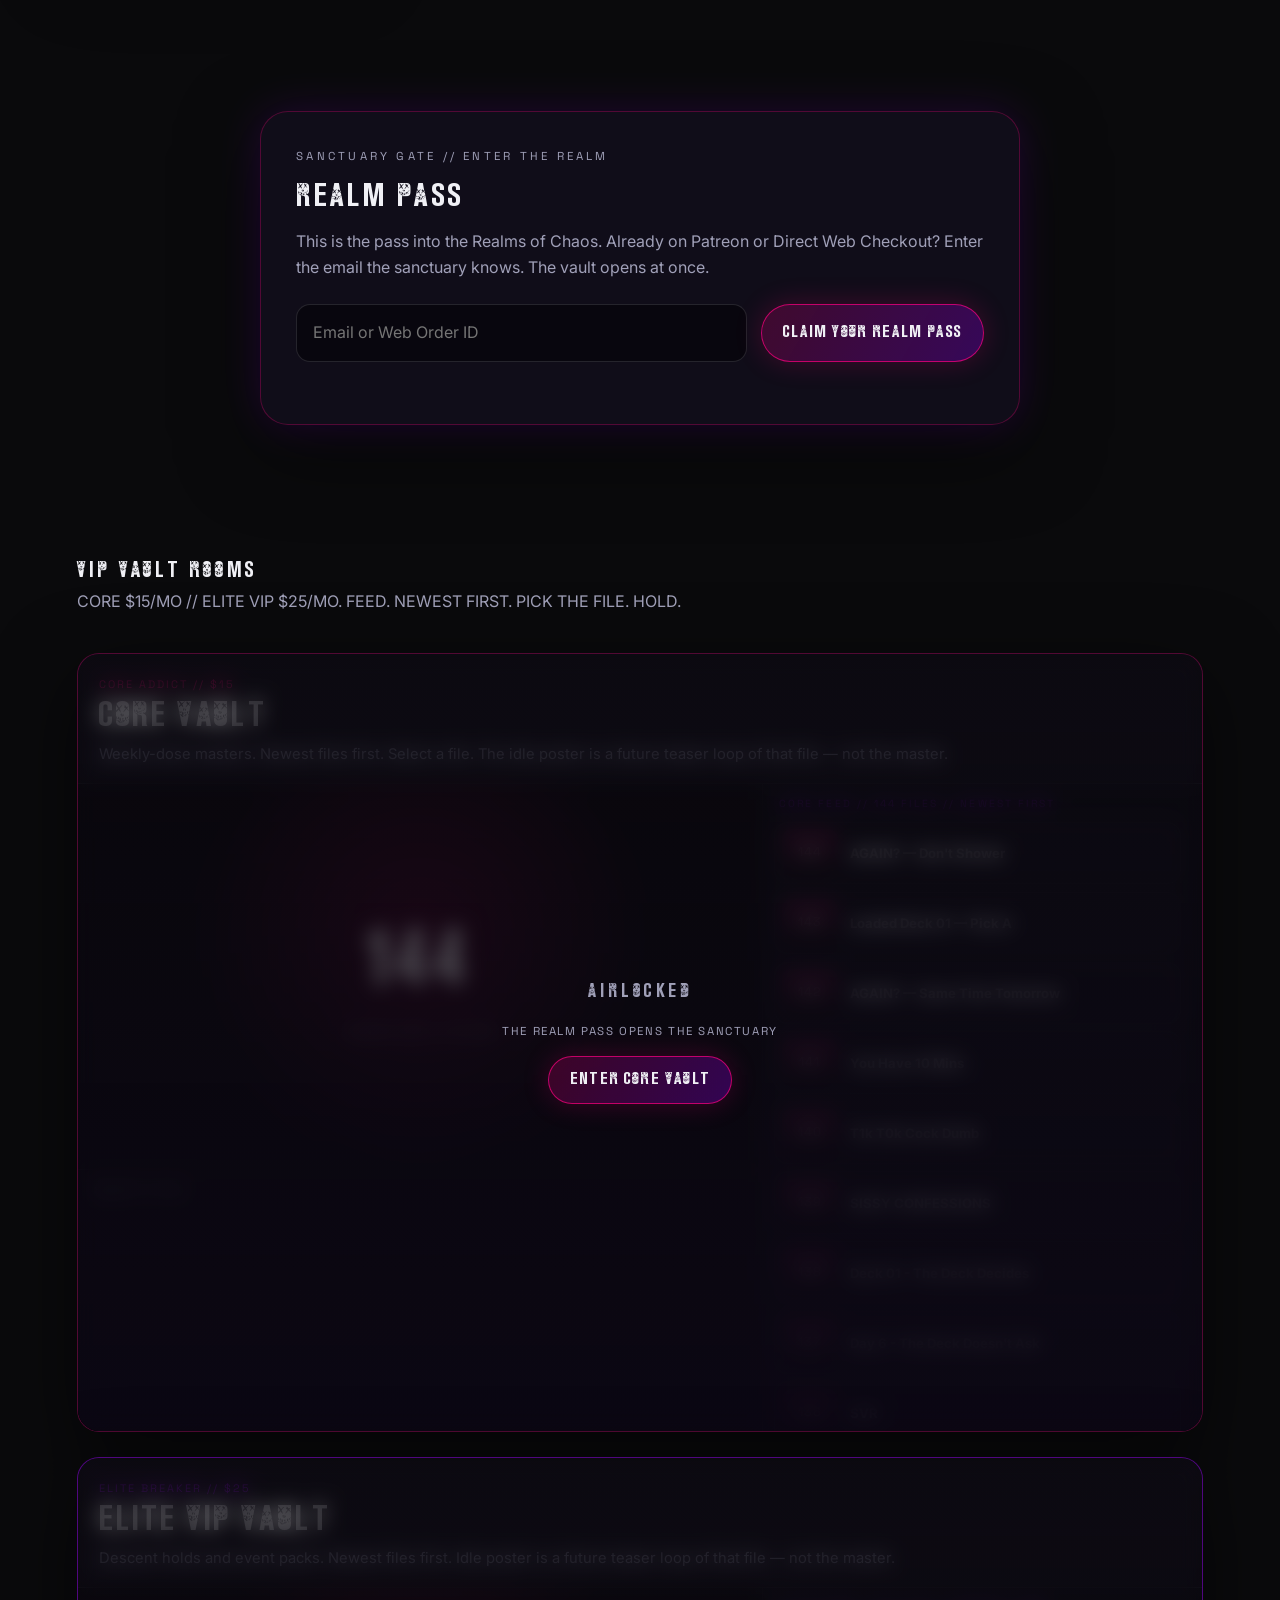
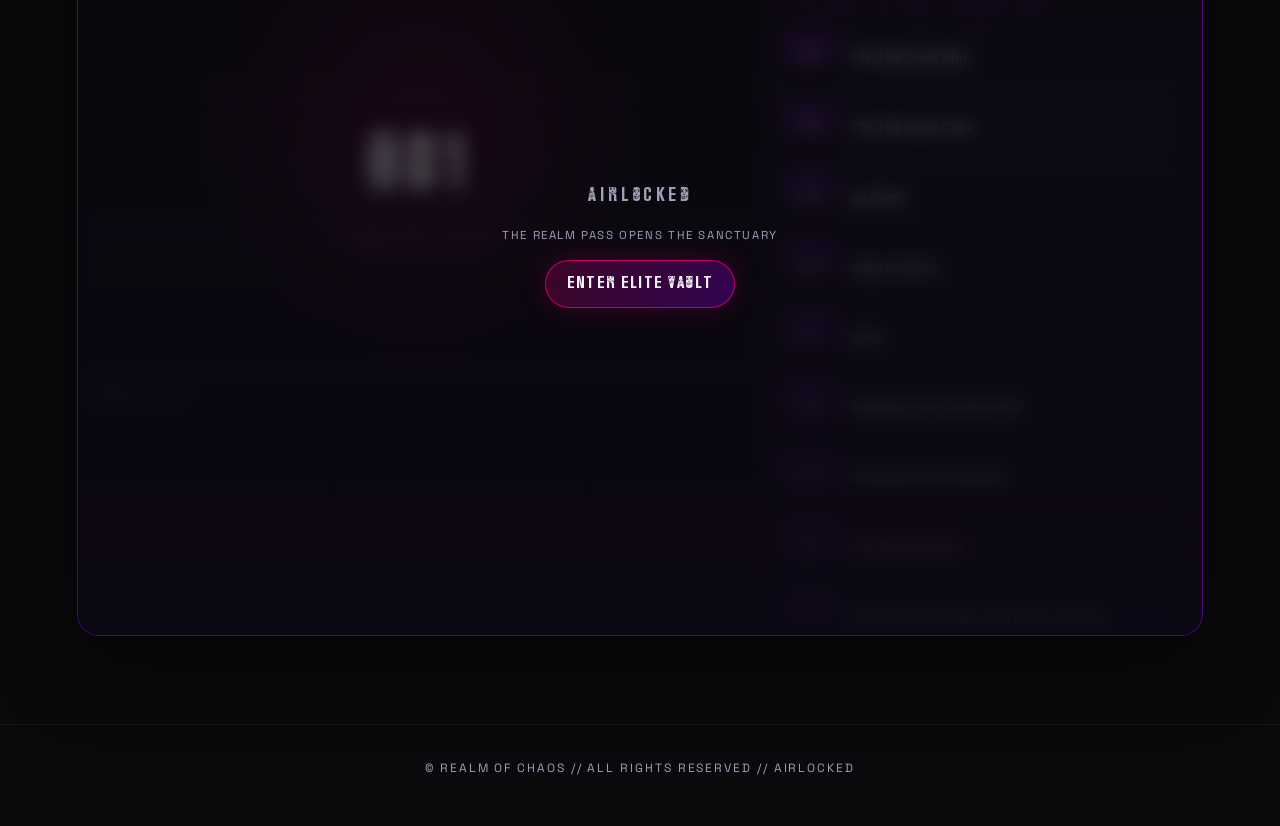
==== commit 16e1330a: "catalog: add 081 T1k T0k Cock Slut (elite, 269.5MB); cache-bust feed-225; fix no-S domain in series_" ====
--- a/index.html
+++ b/index.html
@@ -1096,7 +1096,7 @@
           });
         }
 
-        fetch("vault_catalog.json?v=feed-224")
+        fetch("vault_catalog.json?v=feed-225")
           .then(function (response) {
             if (!response.ok) throw new Error("catalog " + response.status);
             return response.json();
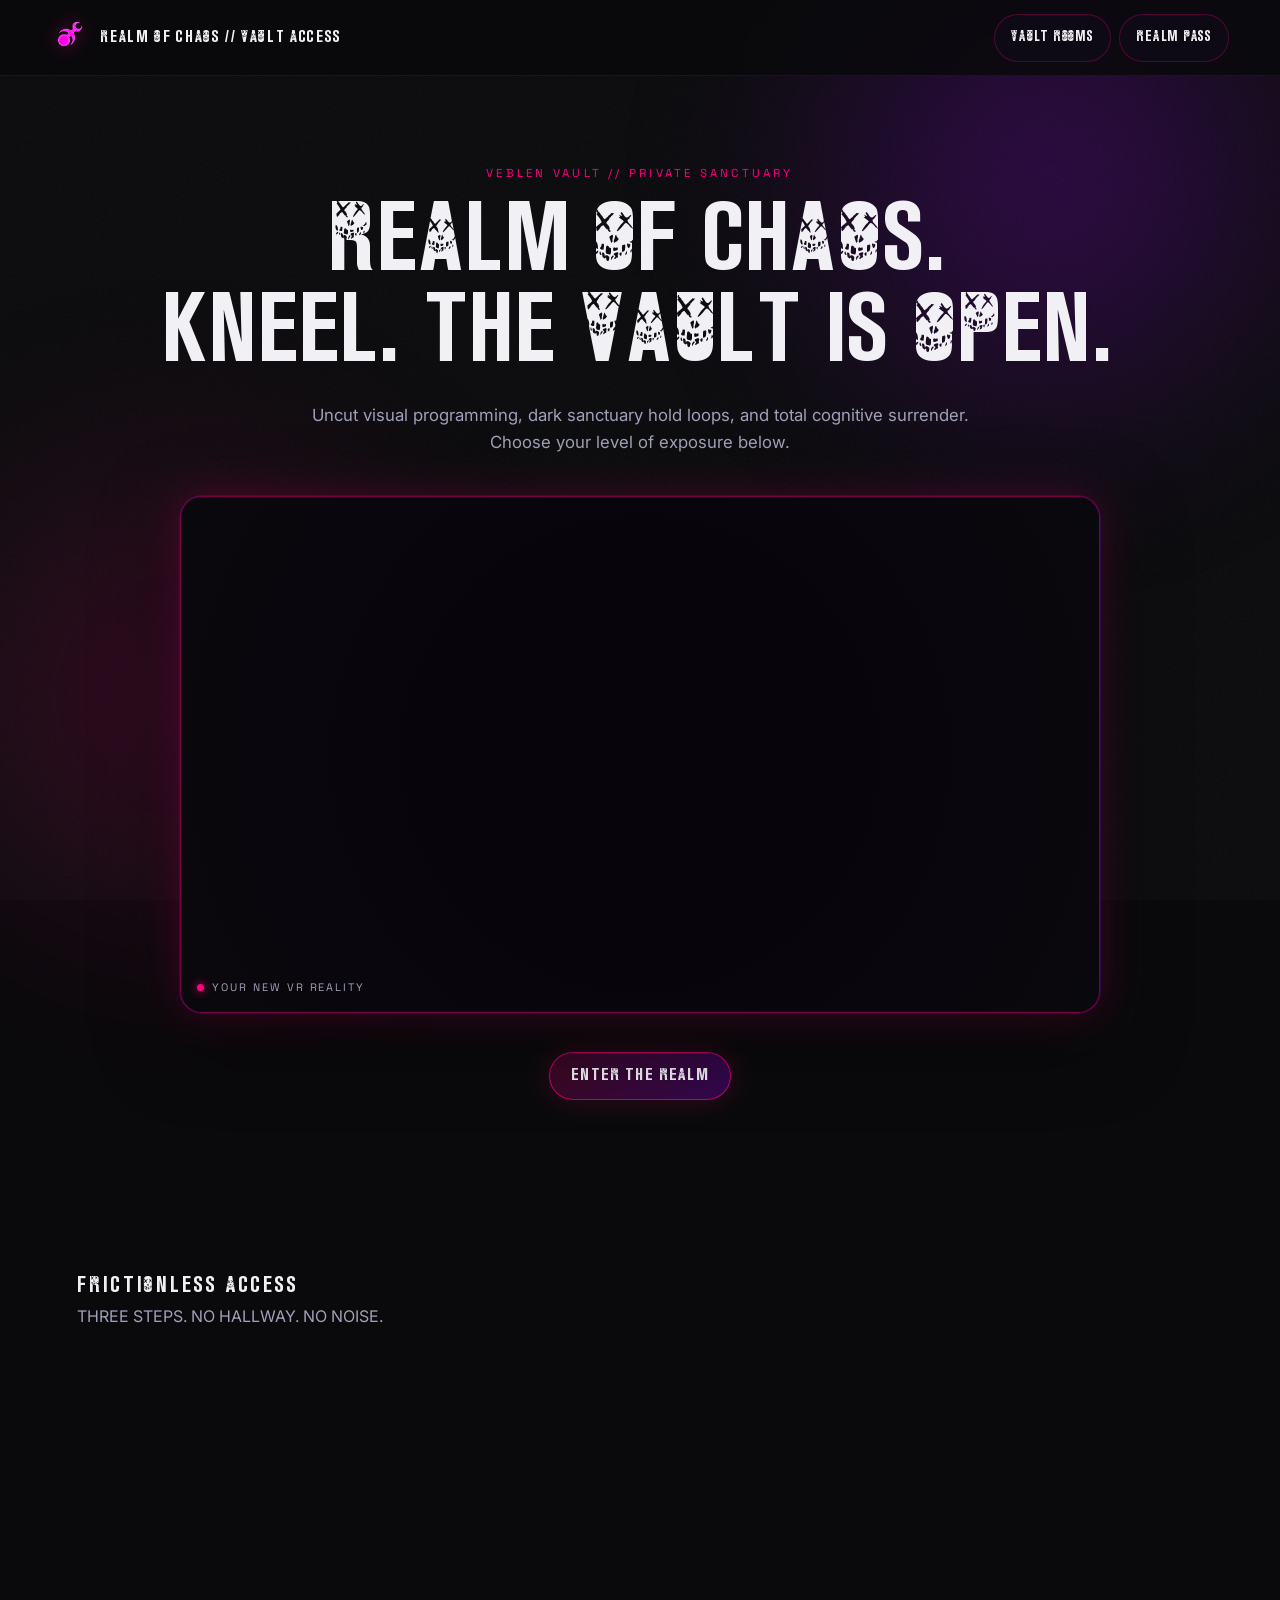
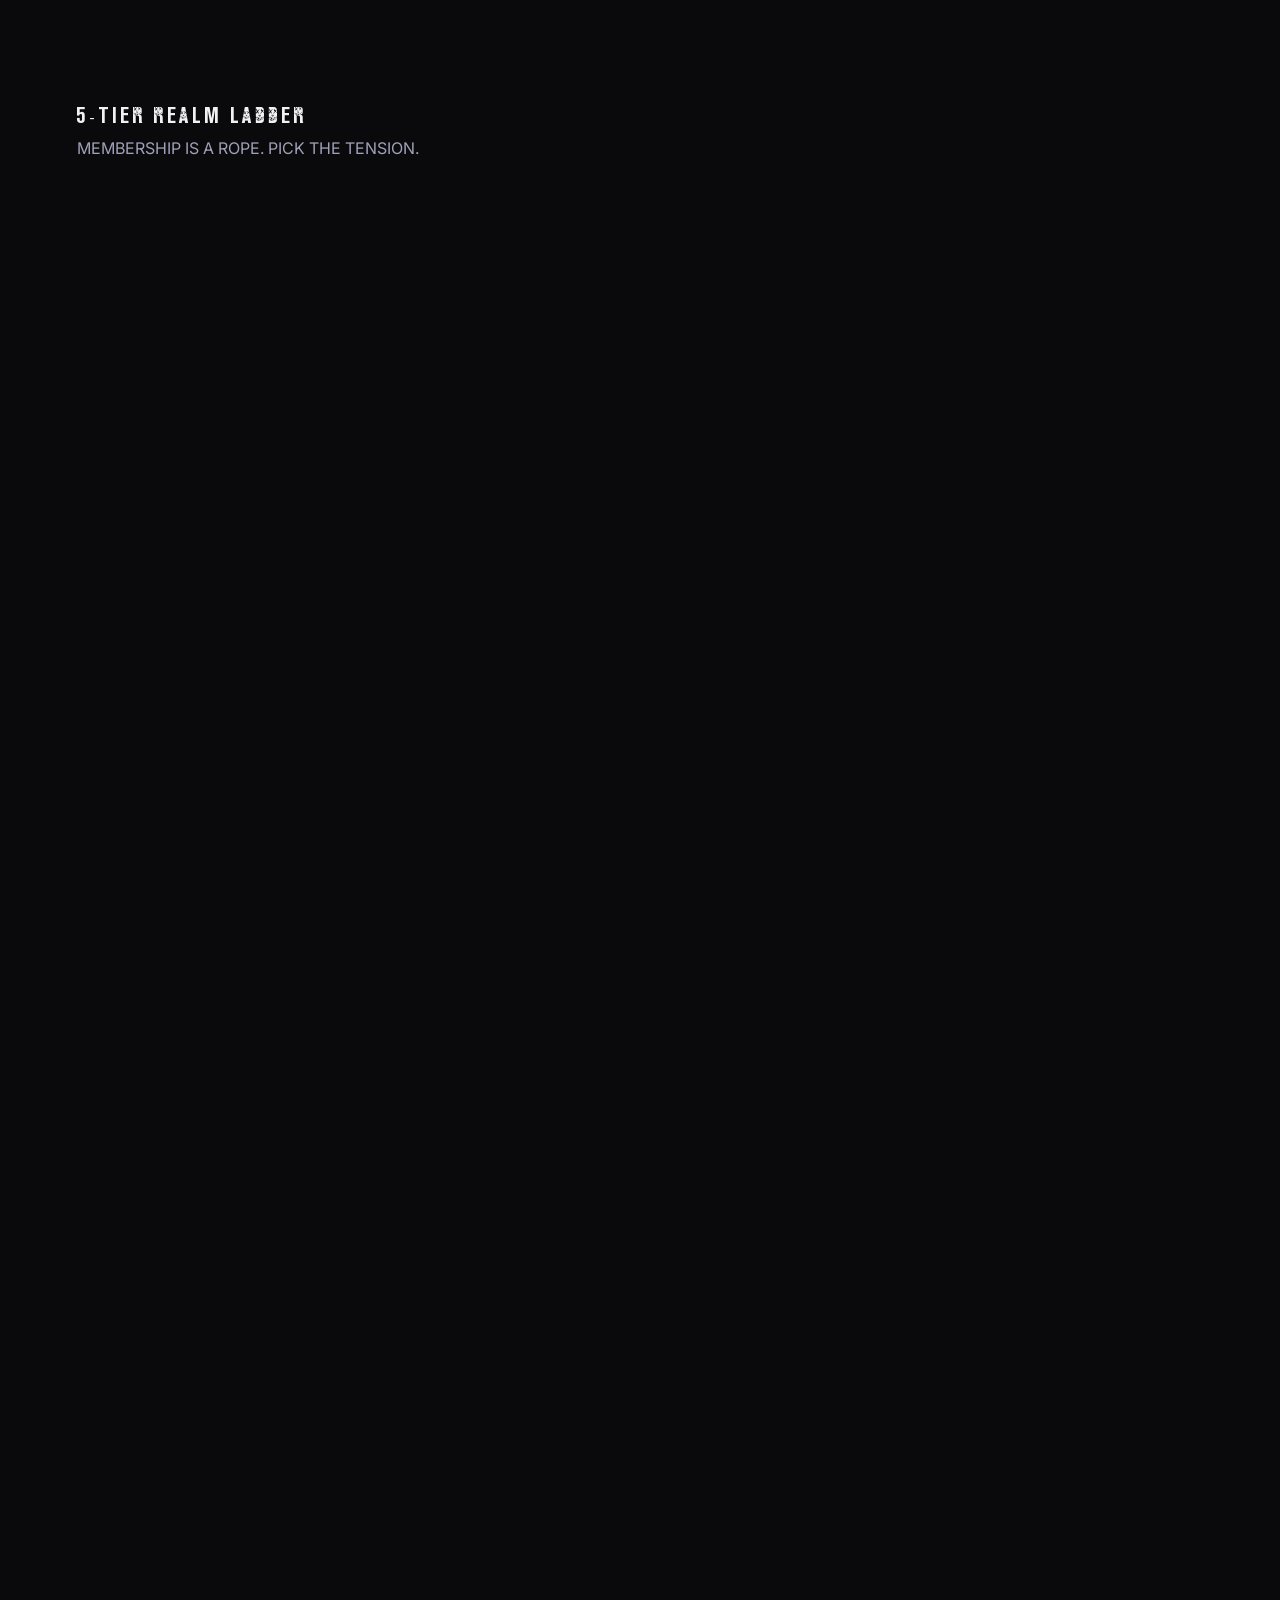
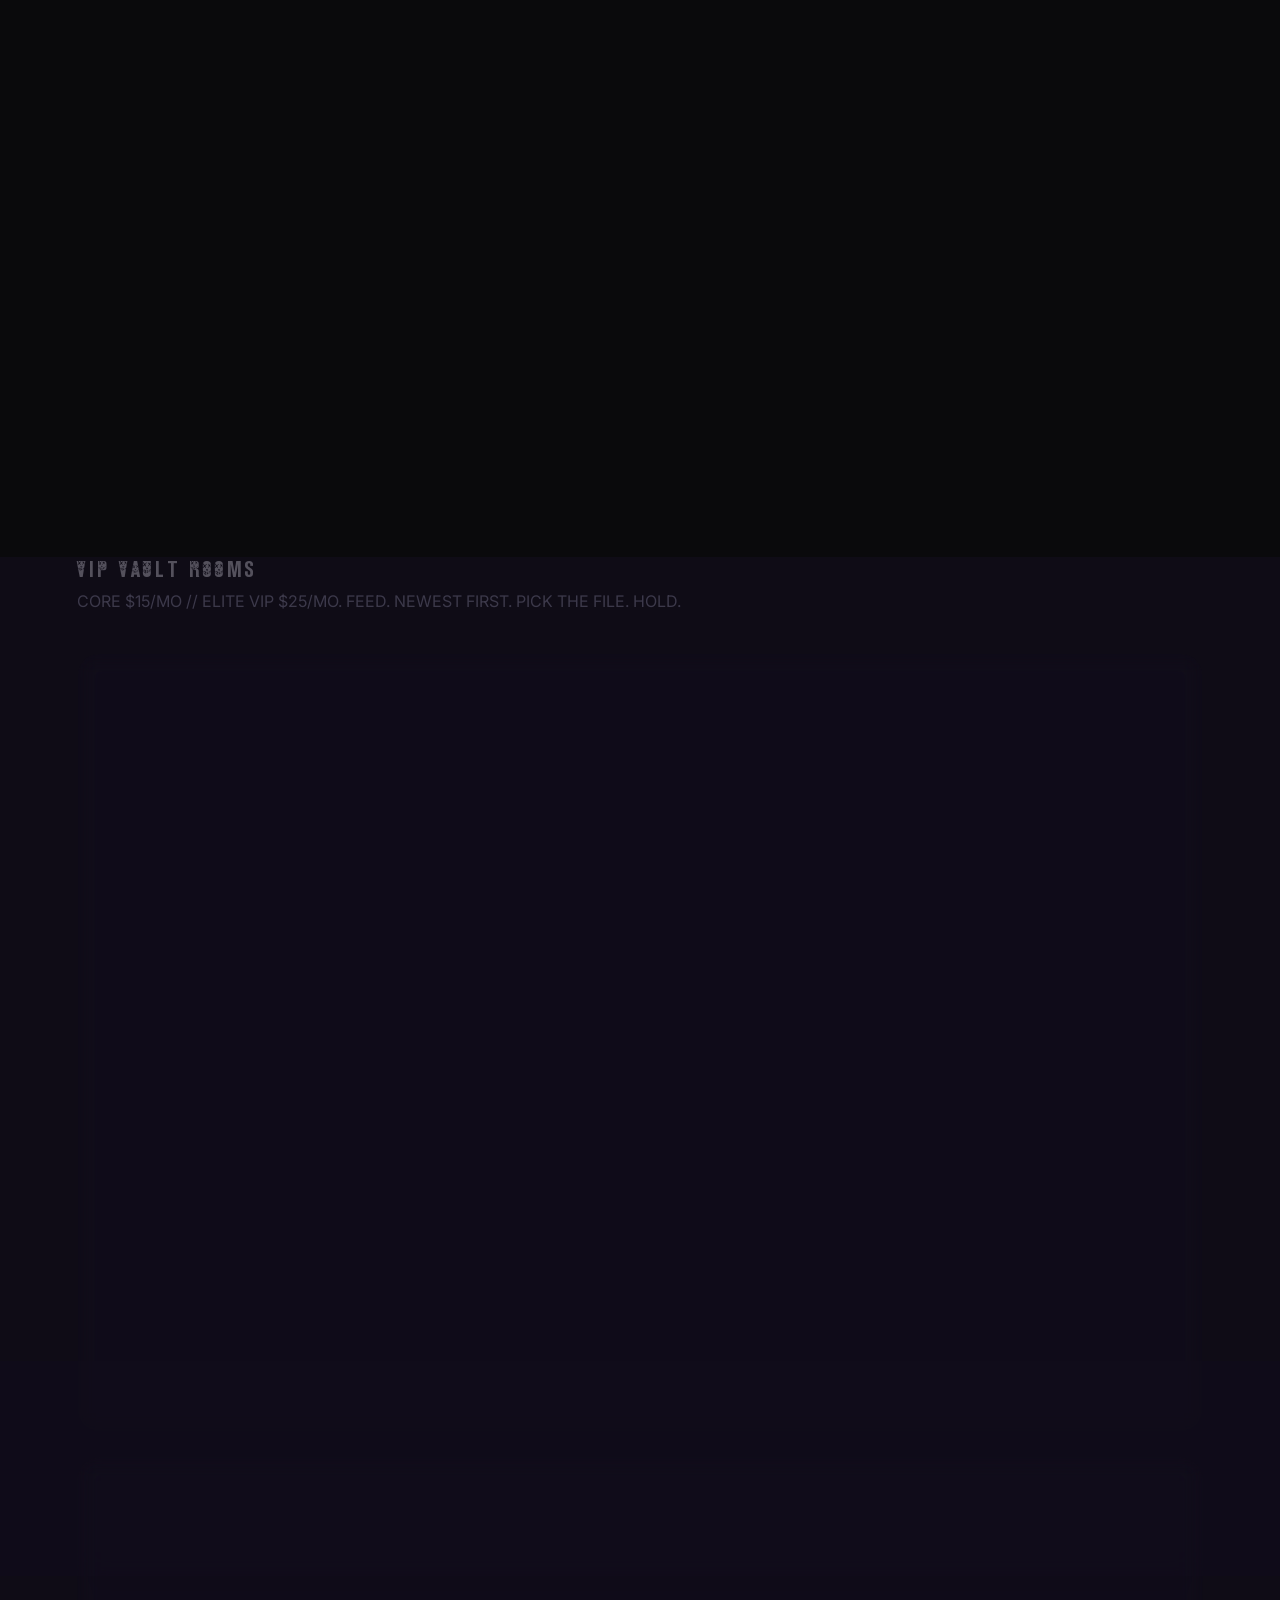
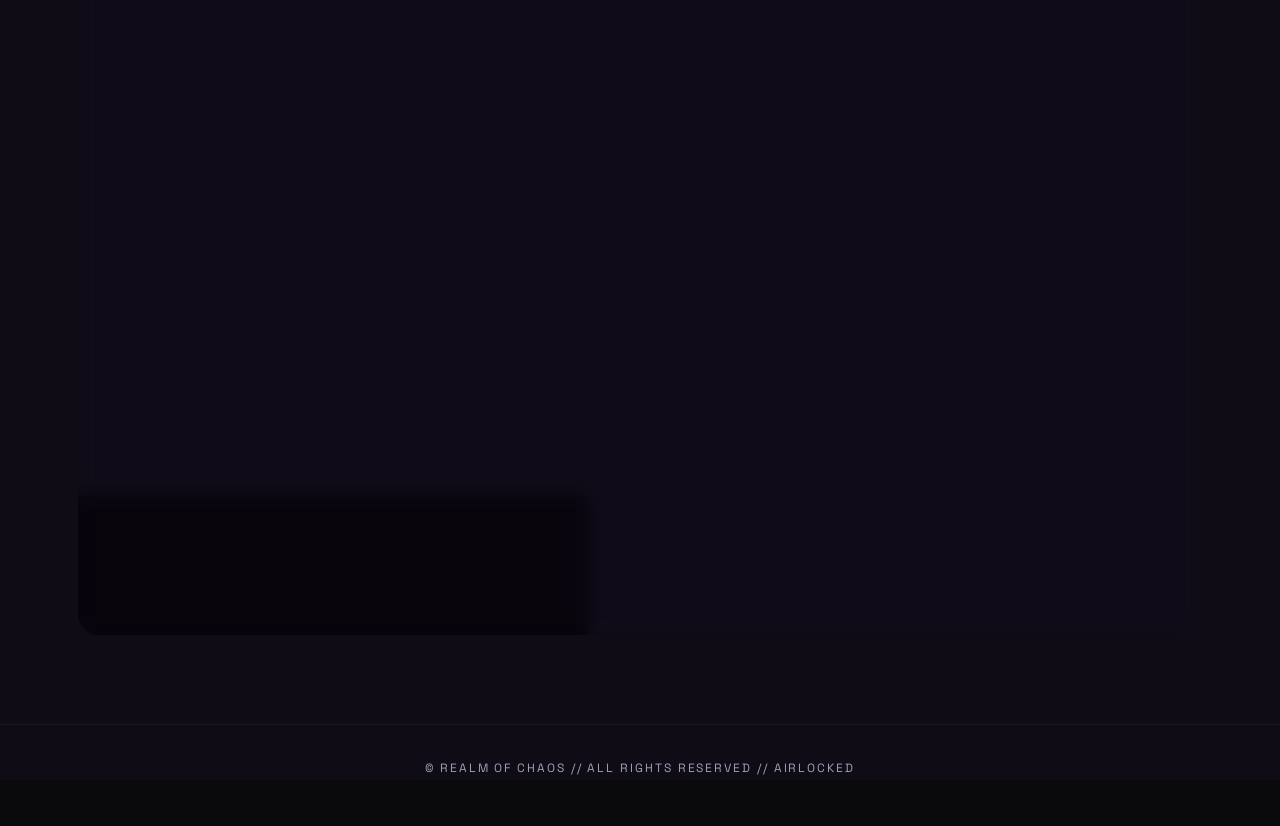
==== commit 2c0b294d: "catalog: add 082 T1k T0k Open Up (elite); cache-bust feed-226" ====
--- a/index.html
+++ b/index.html
@@ -1096,7 +1096,7 @@
           });
         }
 
-        fetch("vault_catalog.json?v=feed-225")
+        fetch("vault_catalog.json?v=feed-226")
           .then(function (response) {
             if (!response.ok) throw new Error("catalog " + response.status);
             return response.json();
